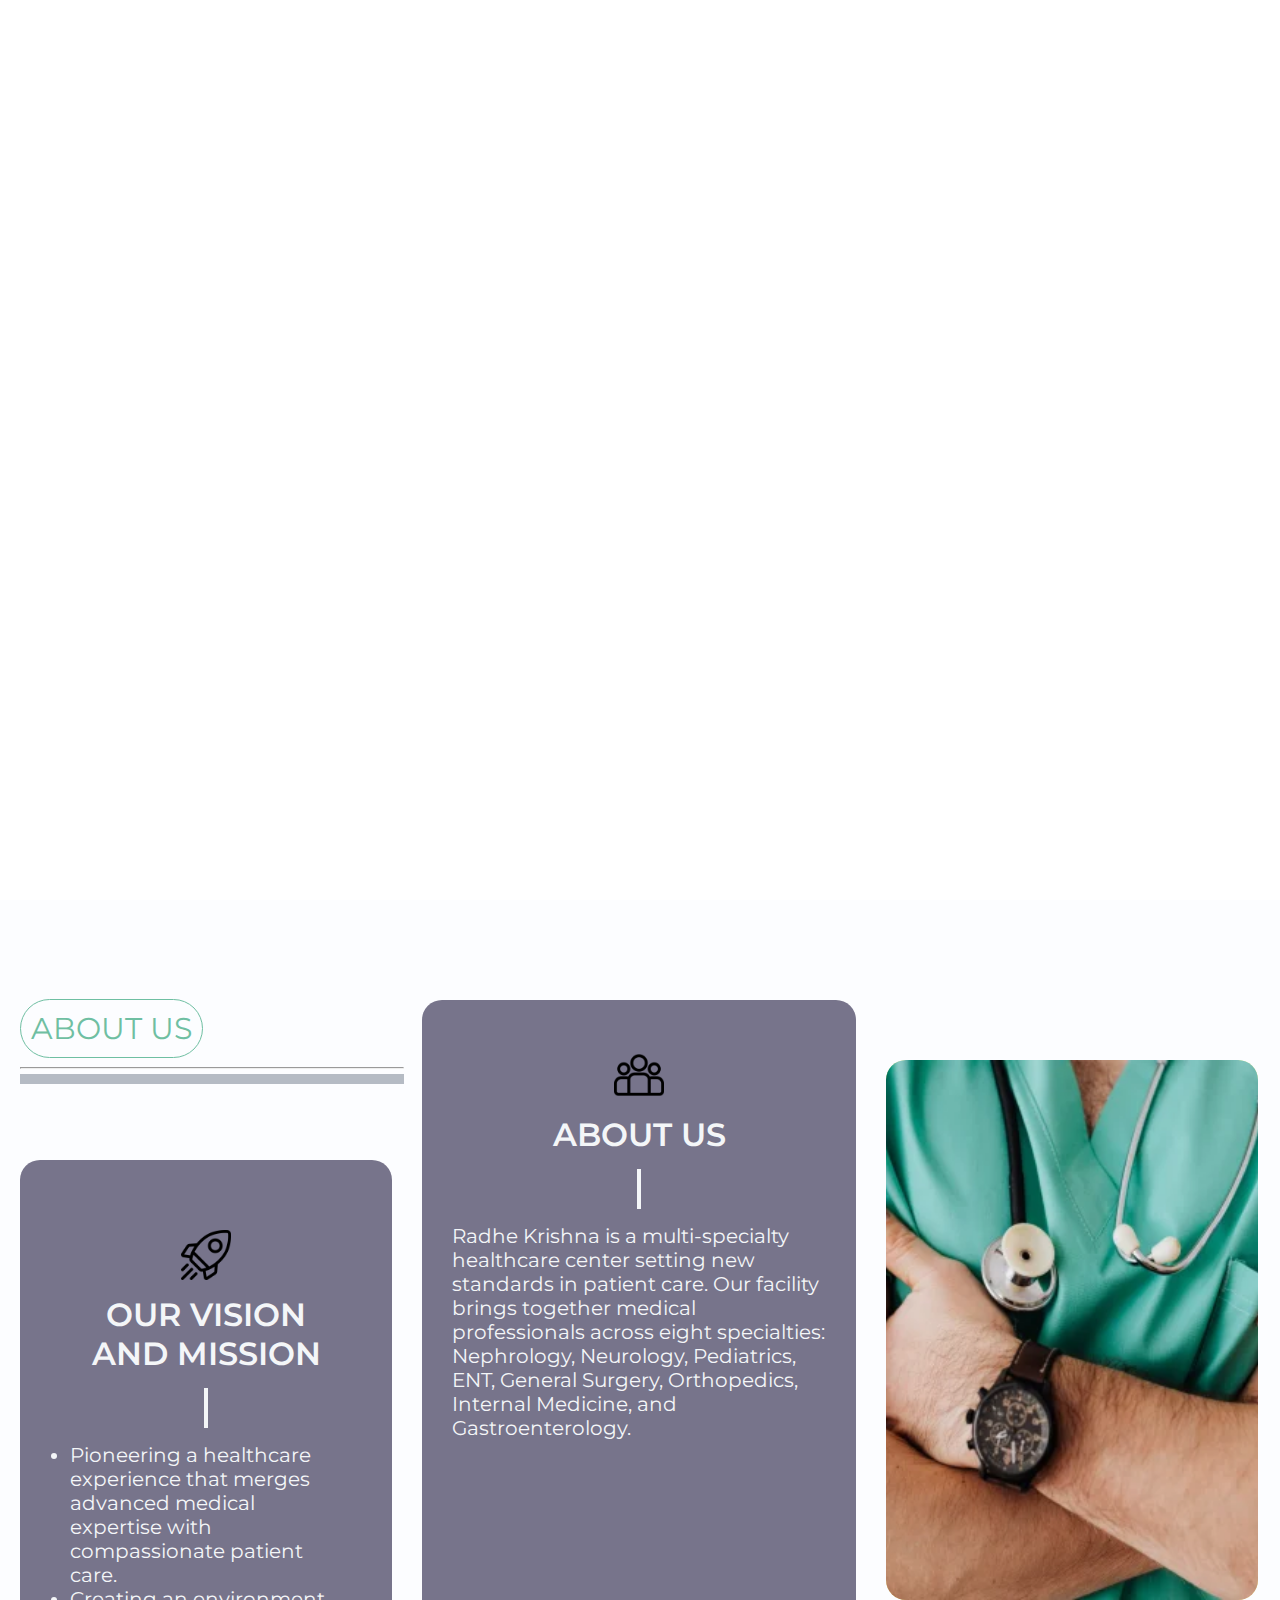
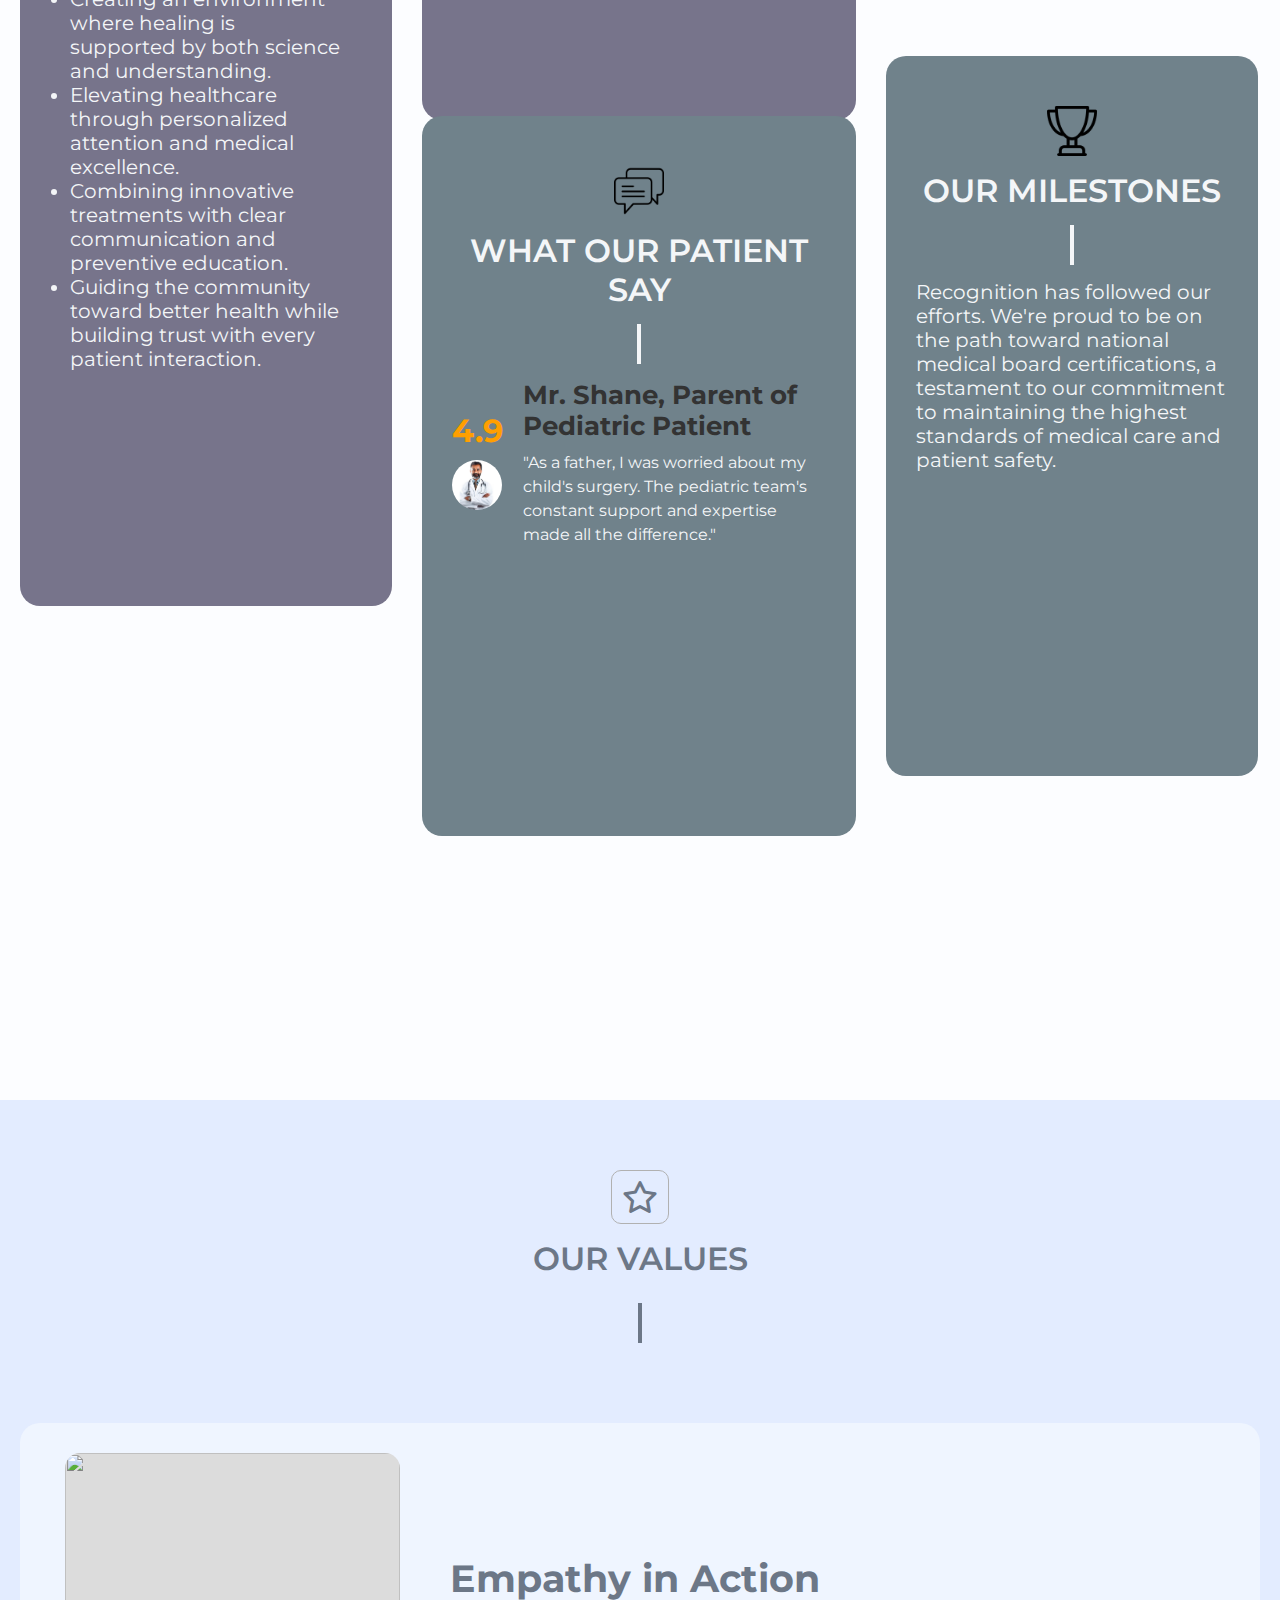
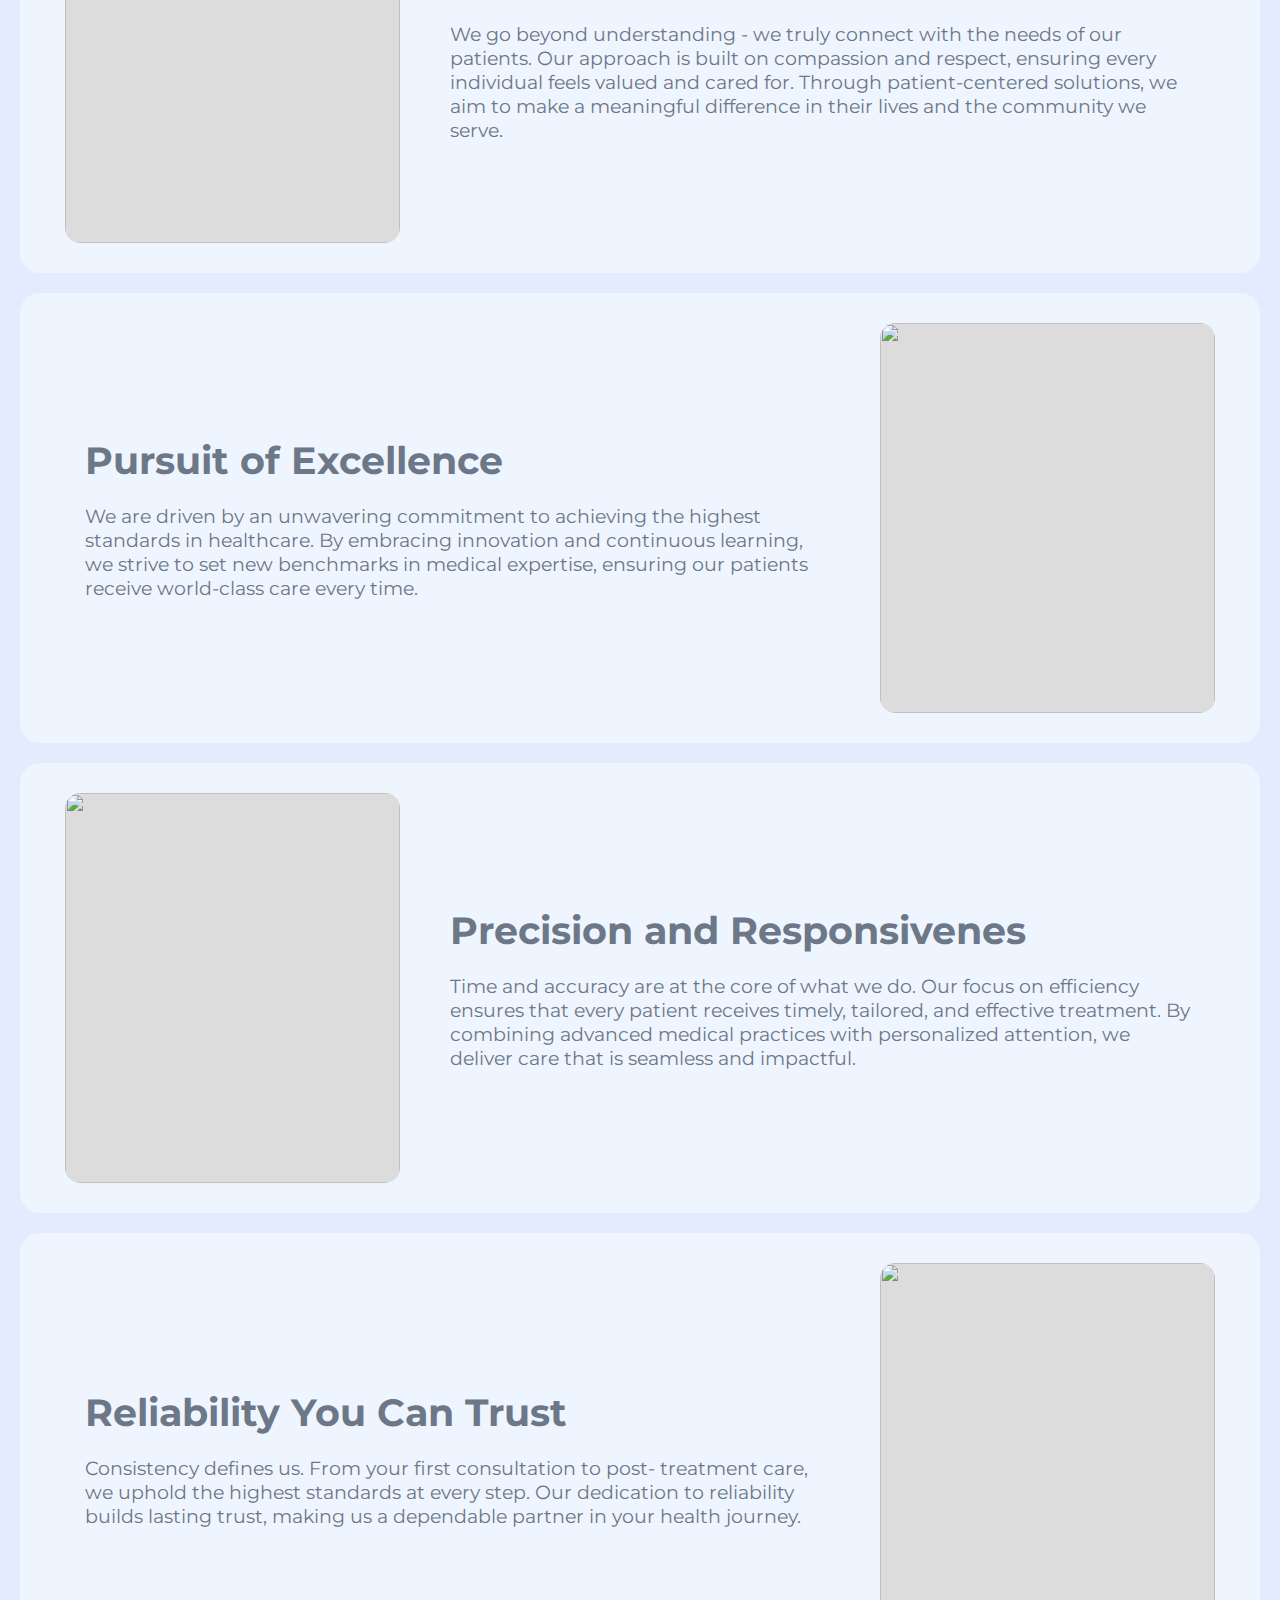
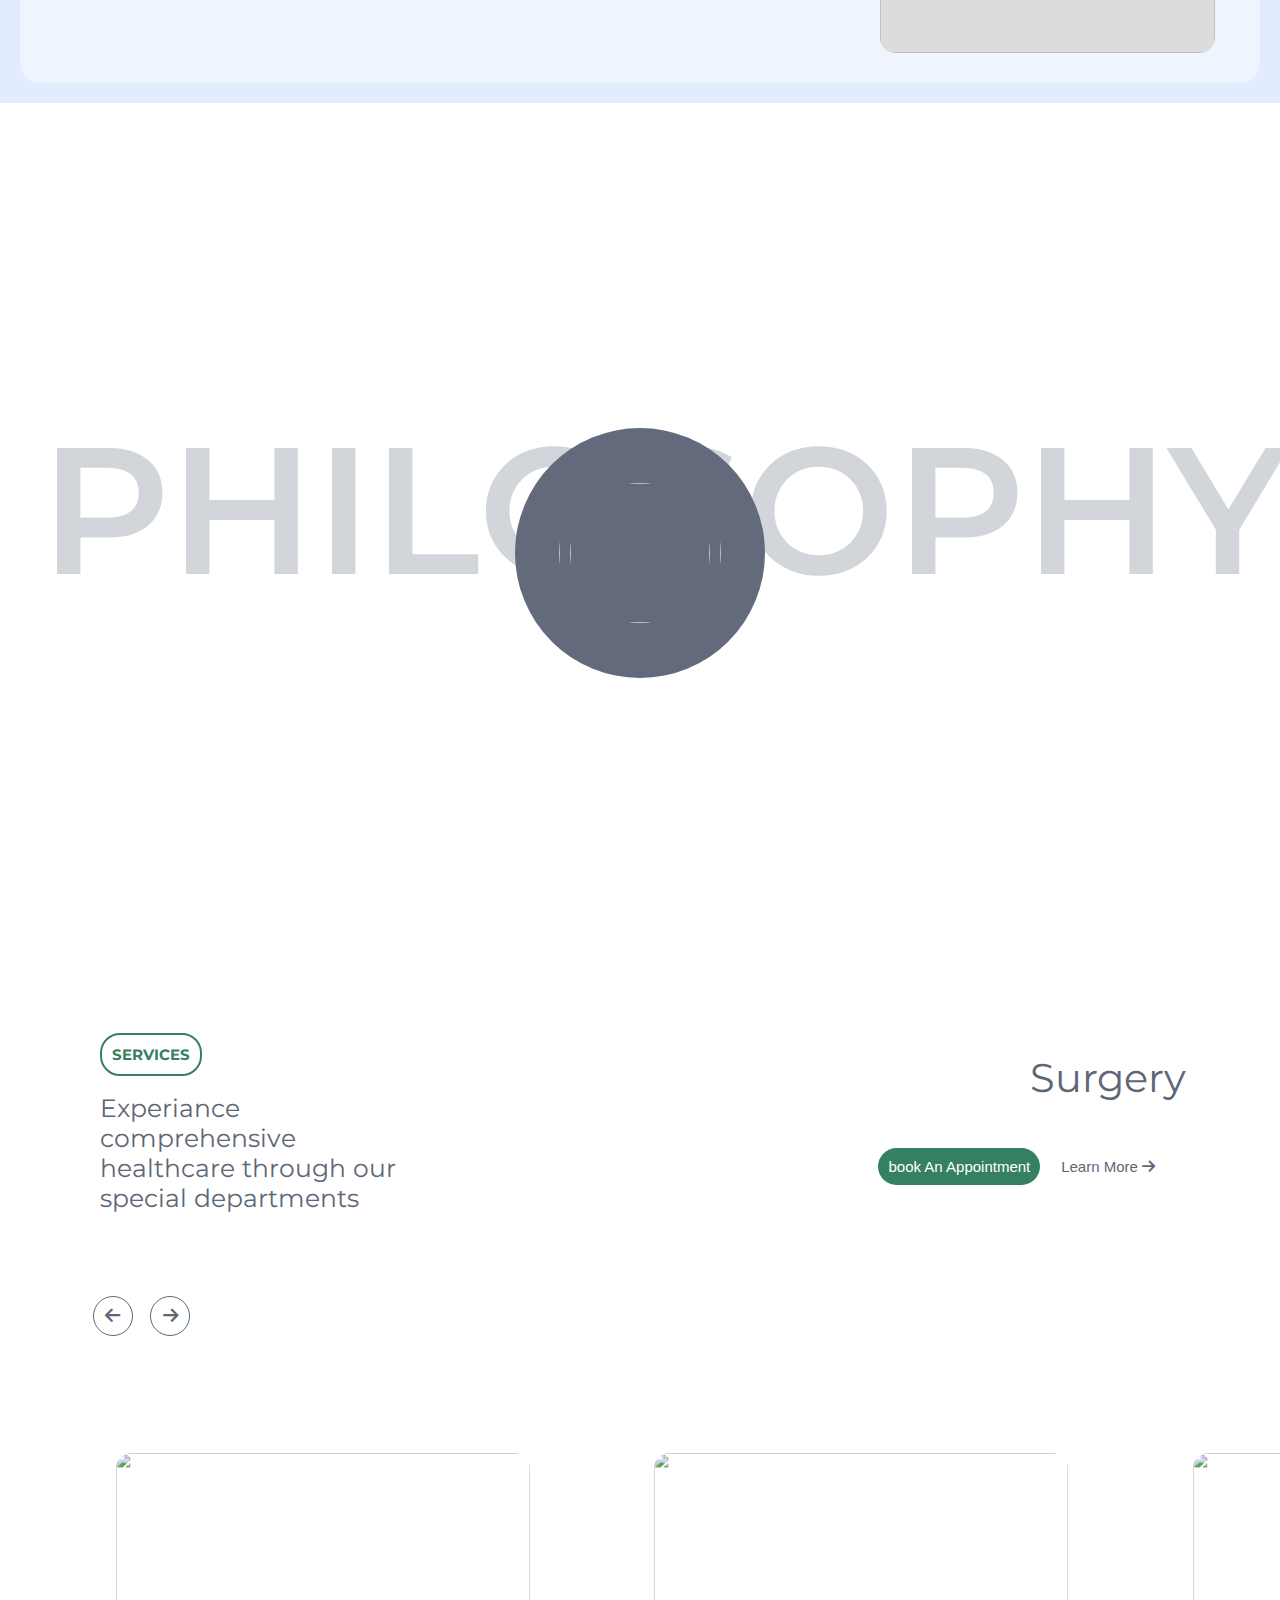
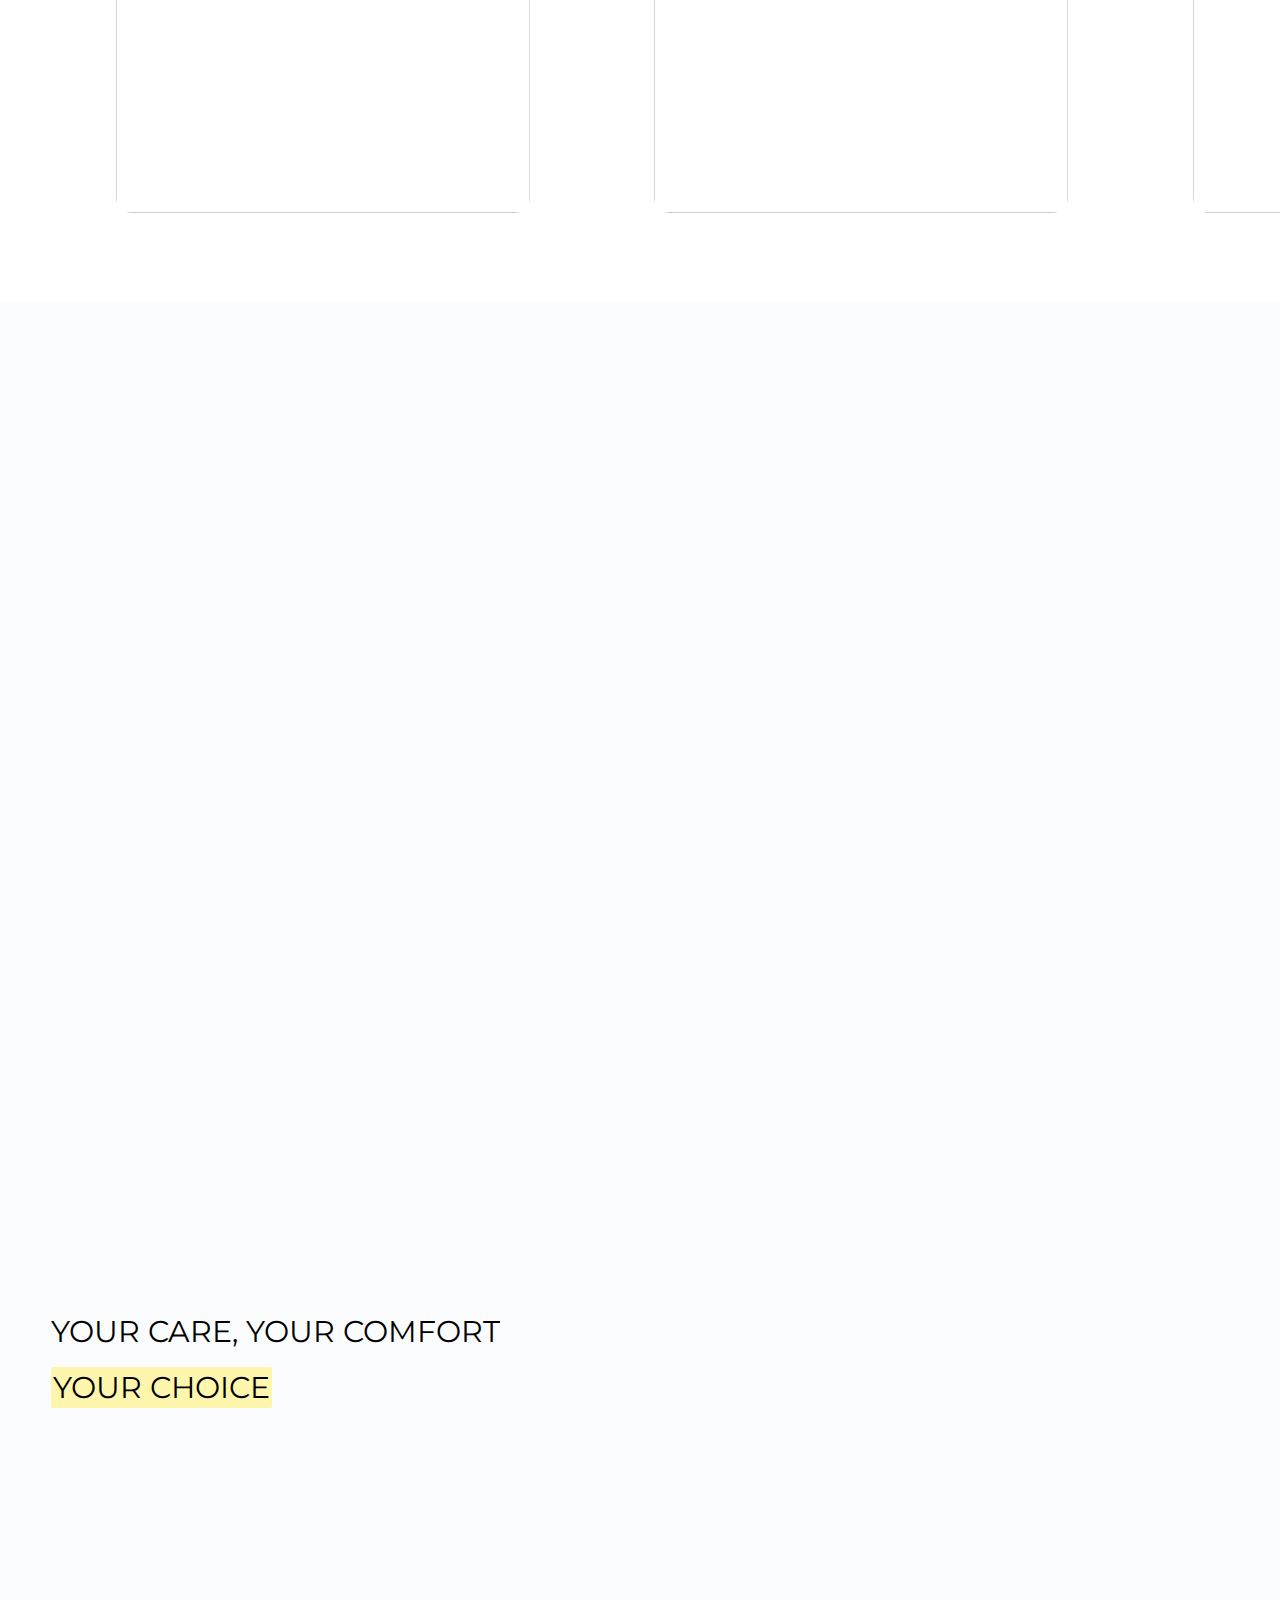
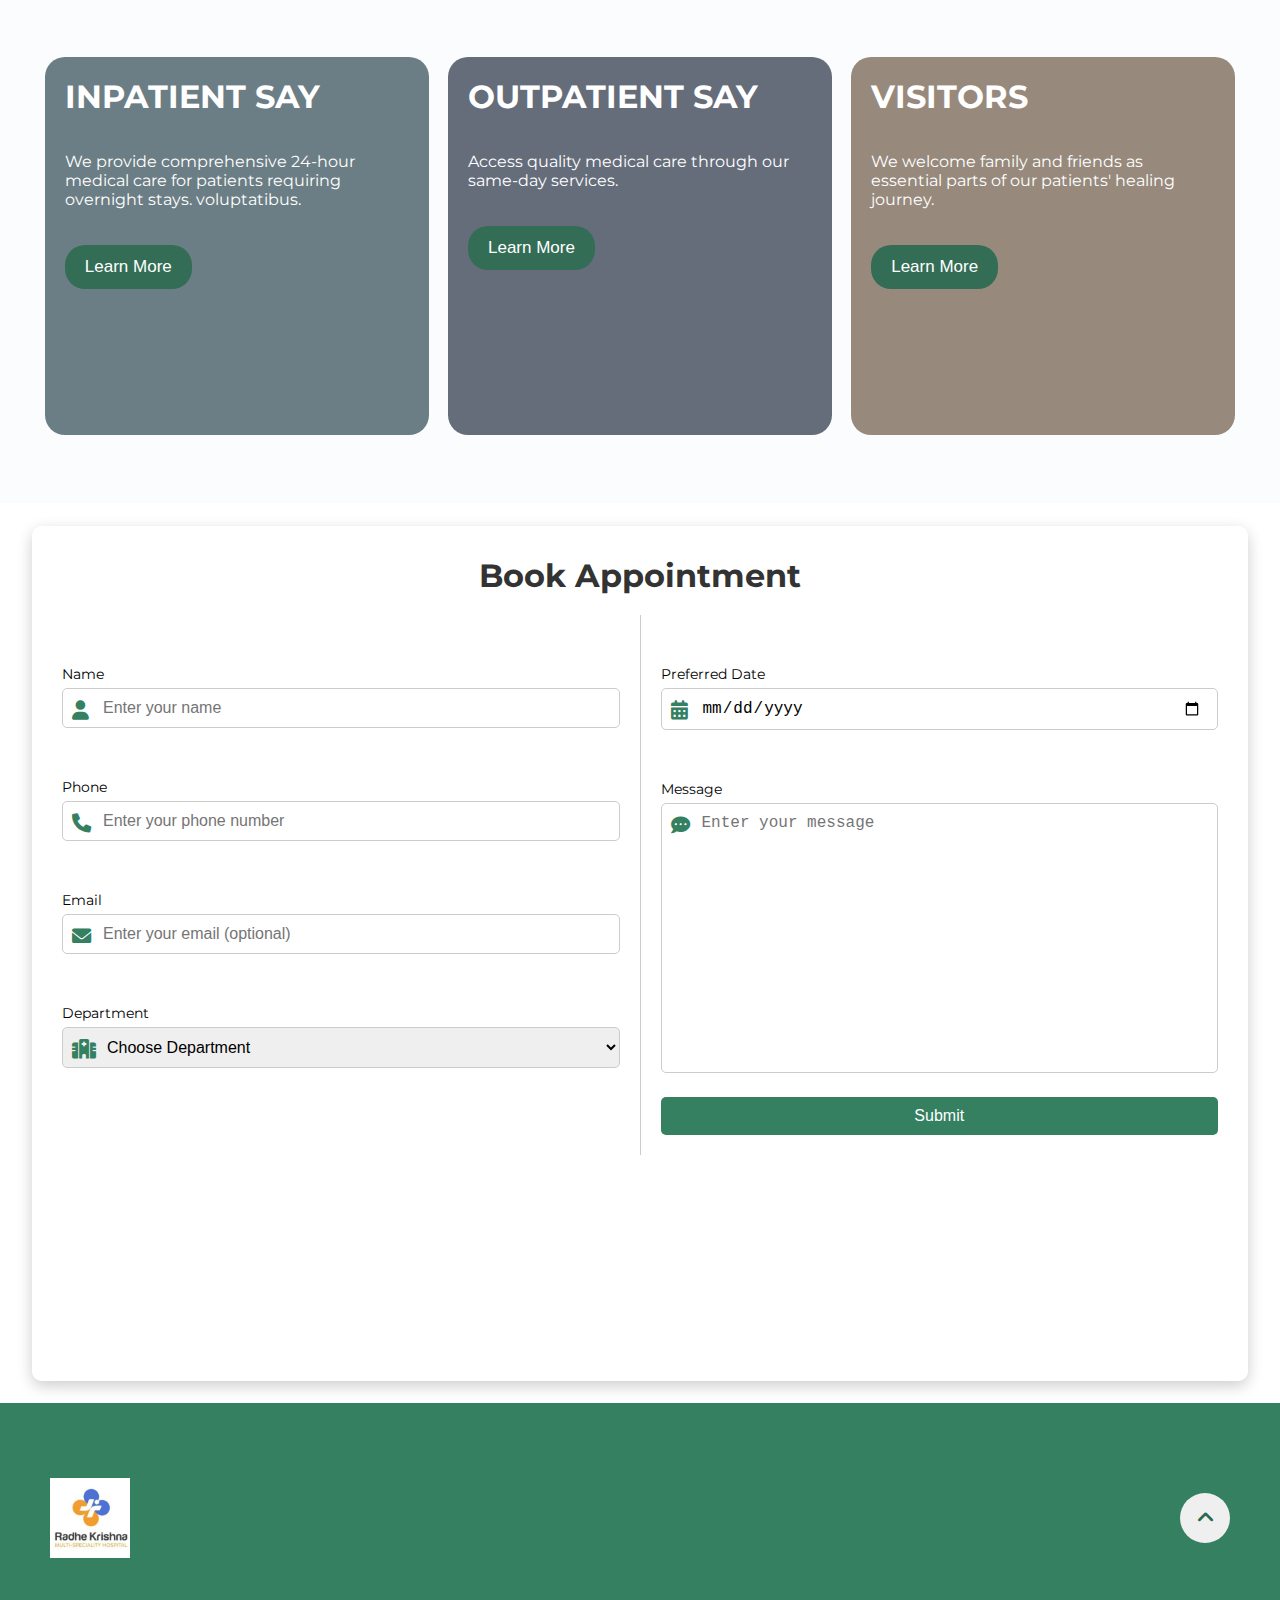
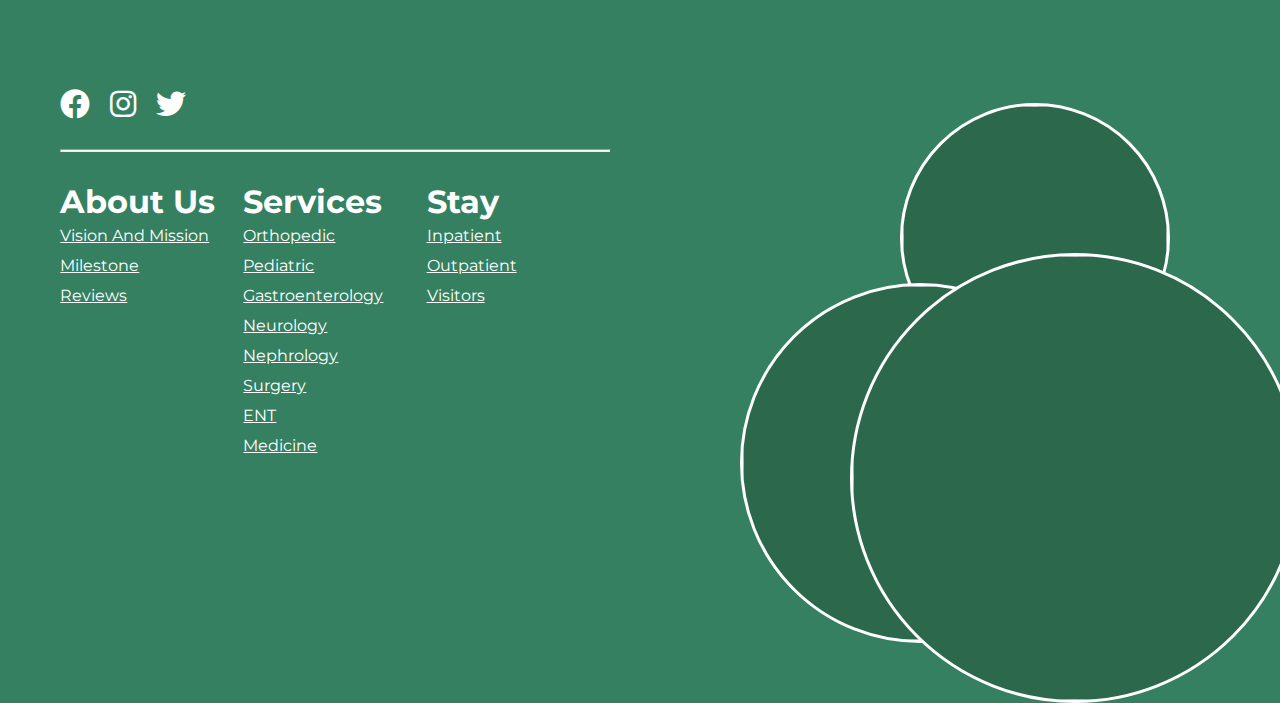
==== index.html @ afca09ff "first commit" ====
<!DOCTYPE html>
<html lang="en">
<head>
  <meta charset="UTF-8">
  <meta name="viewport" content="width=device-width, initial-scale=1.0">
  <title>Radhe-Krishna</title>
  <link rel="icon" type="image/png" href="/images/logo-dark.jpeg">
  <link rel="preconnect" href="https://fonts.googleapis.com">
<link rel="preconnect" href="https://fonts.gstatic.com" crossorigin>
<link href="https://fonts.googleapis.com/css2?family=Montserrat:ital,wght@0,100..900;1,100..900&display=swap" rel="stylesheet">
<link href="https://cdnjs.cloudflare.com/ajax/libs/font-awesome/5.15.4/css/all.min.css" rel="stylesheet">
<link rel="stylesheet" href="rk.css">
<link href="https://cdnjs.cloudflare.com/ajax/libs/font-awesome/6.0.0-beta3/css/all.min.css" rel="stylesheet">
<script type="text/javascript"
        src="https://cdn.jsdelivr.net/npm/@emailjs/browser@4/dist/email.min.js">
</script>
<script type="text/javascript">
   (function(){
      emailjs.init({
        publicKey: "Rd0JBPTGx_SSrSsAM",
      });
   })();
</script>

  <!-- <link rel="stylesheet" href="style.css"> -->
</head>
<body>
  <div class="main">
     <!-- Hero Section -->
  <section class="hero" id="hero">
   

    <div class="content">
      <!-- <img class="hero-image" src="/images/hero-dr.jpg" alt=""> -->
       <video autoplay muted loop class="hero-image" src="/images/4778090_Doctor_Measure_3840x2160.webm"></video>
        <!-- <video  autoplay muted loop class="hero-image" src="https://videocdn.cdnpk.net/videos/3c435c5f-fa85-4658-bd44-6387d5364827/horizontal/previews/clear/small.mp4?token=exp=1737665771~hmac=3745399c17344563aea0ef7067b6ded52c63f7275397bb974ec4055e29564bb3"></video> -->
      <div class="leftcon">
        <h1>healing with heart,<br>
          leading with excellence</h1>
          <p>A multi-spciality healthcare solution with compassionate <br>care and advanced expertise
        
          </p>
       <div class="hero-btns">   <a href="#book-apt"><button class="btn-apt" >book an appointment</button></a>
        <a href="#services-section"> <button class="btn-exp"> explore services</button></a></div>
   <div class="con-down">
   <div class="images">
    <img src="https://img.freepik.com/free-photo/medium-shot-doctor-wearing-lab-coat_23-2148816191.jpg?ga=GA1.1.225339577.1717430258&semt=ais_incoming_vrsd" alt="">
    <img src="https://img.freepik.com/premium-photo/smiling-female-doctor-standing-crossing-hands-one-volor-background_953680-45073.jpg?ga=GA1.1.225339577.1717430258&semt=ais_incoming_vrsd" alt="">
    <img src="https://img.freepik.com/premium-photo/indian-female-doctor_714173-1860.jpg?ga=GA1.1.225339577.1717430258&semt=ais_incoming_vrsd" alt="">
    <img src="https://img.freepik.com/free-photo/young-bearded-male-doctor-wearing-white-coat-with-stethoscope-looking-camera-confused_141793-28210.jpg?ga=GA1.1.225339577.1717430258&semt=ais_incoming_vrsd" alt="">
   </div>
   <p>30+ certified <br> specialist</p>
   </div>
      </div>
      <div class="rightcon"></div>
    </div>
  

  <!-- Navbar -->
  <nav class="navbar">
    <div class="logo">logo</div>
    <div class="hamburger">
      <span></span>
      <span></span>
      <span></span>
    </div>
  </nav>

  <!-- Fullscreen Navigation -->
  <div class="fullscreen-nav">
    <ul>
      <li><a href="#preabout">About Us</a></li>
      <li><a href="#about">Philosophy</a></li>
      <li><a href="#services-section">Services</a></li>
      <li><a href="#stay">Stay</a></li>
      <li><a href="#book-apt">Contact Us</a></li>
    </ul>
    <div class="buttons">
      <a href="#book-apt">
        <button class="book">Book an Appointment</button>

      </a>
      <a href="#services-section">
      <button class="explore">Explore Services</button>

      </a>
    </div>
  </div>

</section>
     <div class="preabout" id="preabout">
      <div class="preabout-intro-hd">
        <div class="abt-hd">
          <p>about us</p>
        </div>
        <hr class="r1">
        <hr class="r2">
      </div>
      <div class="item1">
        <div class="preabout2-hd">
          <img src="/images/rocket.png" alt="">
          <h1>our vision and mission</h1>
          <div class="vertical-line2"></div>
          <ul>
            <li>Pioneering a healthcare experience that merges advanced medical expertise with compassionate patient care.</li>
            <li>Creating an environment where healing is supported by both science and understanding.</li>
            <li>Elevating healthcare through personalized attention and medical excellence.</li>
            <li>Combining innovative treatments with clear communication and preventive education.</li>
            <li>Guiding the community toward better health while building trust with every patient interaction.</li>
          </ul>
        </div>
      </div>
      <div class="item2">
        <div class="preabout2-hd">
          <img src="/images/about us.png" alt="">
          <h1>about us</h1>
          <div class="vertical-line2"></div>
          <p>
            Radhe Krishna is a multi-specialty
healthcare center setting new standards in patient care. Our facility brings together medical professionals across eight specialties: Nephrology, Neurology, Pediatrics, ENT, General Surgery, Orthopedics, Internal Medicine, and Gastroenterology.
          </p>
         
        </div>
      </div>
      <div class="item3">
        <div class="preabout2-hd">
          <img src="/images/comments.png" alt="">
          <h1>what our patient say</h1>
          <div class="vertical-line2"></div>
          <div class="testimonial">
            <div class="testimonial-left">
              <div class="rating">4.9</div>
              <img class="dp" src="/images/dr4.avif" alt="Doctor's Profile Picture" />
            </div>
            <div class="testimonial-right">
              <h3>Mr. Shane, Parent of Pediatric Patient</h3>
              <p class="opinion">
                "As a father, I was worried about my child's surgery. The pediatric team's constant support and expertise made all the difference."
              </p>
            </div>
          </div>
        </div>
      </div>
      <div class="item4">
       <img src="/images/dr-.webp" alt="">
      </div>
      <div class="item5">
        <div class="preabout2-hd">
          <img src="/images/trophy.png" alt="">
          <h1>our milestones</h1>
          <div class="vertical-line2"></div>
          <p>
            Recognition has followed our efforts. We're proud to be on the path toward national medical board certifications, a testament to our commitment to maintaining the highest standards of medical care and patient safety.
          </p>
        
        </div>
      </div>
    </div>
     <div class="preabout2">
      <div class="preabout2-hd ">
        <i class="fa-regular fa-star"></i>
        <h1 class="hdd">our values</h1>
        <div class="vertical-line"></div>
      </div>
      <div class="items1">
        <div class="items1-left"><img src="https://img.freepik.com/premium-photo/nurse-white-robe-with-stethoscope-her-neck-is-making-report-table_567313-3985.jpg?ga=GA1.1.225339577.1717430258&semt=ais_incoming" alt=""></div>
        <div class="items1-rightt">
          <h1>Empathy in Action</h1>
          <p>We go beyond understanding - we truly connect with the needs of our patients. Our approach is built on compassion and respect, ensuring every individual feels valued and cared for. Through patient-centered solutions, we aim to make a meaningful difference in their lives and the community we serve.</p>
        </div>
      </div>
      <div class="items2">
        <div class="items2-left"><img src="https://img.freepik.com/premium-photo/front-view-young-intellectual-healthcare-doctor-labcoat-with-blond-hair-standing_567313-4671.jpg?ga=GA1.1.225339577.1717430258&semt=ais_incoming" alt=""></div>
        <div class="items2-rightt">
          <h1>Pursuit of Excellence</h1>
          <p>We are driven by an unwavering commitment to achieving the highest standards in healthcare. By embracing innovation and continuous learning, we strive to set new benchmarks in medical expertise, ensuring our patients receive world-class care every time.</p>
        </div>
      </div>
      <div class="items3">
        <div class="items3-left"><img src="https://img.freepik.com/premium-photo/portrait-smiling-male-doctor-holding-clipboard_255757-1512.jpg?ga=GA1.1.225339577.1717430258&semt=ais_incoming" alt=""></div>
        <div class="items3-rightt"> <h1>
          Precision and Responsivenes</h1>
          <p>Time and accuracy are at the core of what we do. Our focus on efficiency ensures that every patient receives timely, tailored, and effective treatment. By combining advanced medical practices with personalized attention, we deliver care that is seamless and impactful.</p></div>
      </div>
      <div class="items4">
        <div class="items4-left"><img src="https://img.freepik.com/premium-photo/handsome-doctor-portrait-background_488220-12659.jpg?ga=GA1.1.225339577.1717430258&semt=ais_incoming" alt=""></div>
        <div class="items4-rightt"> <h1>Reliability You Can Trust</h1>
          <p>Consistency defines us. From your first consultation to post- treatment care, we uphold the highest standards at every step. Our dedication to reliability builds lasting trust, making us a dependable partner in your health journey.</p></div>
      </div>
    </div> 
  <div class="about" id="about">

  <div class="circle-abt">
    <div class="images-abt">
      <img src="https://img.freepik.com/premium-photo/portrait-smiling-young-man-against-white-background_1048944-23214614.jpg?ga=GA1.1.225339577.1717430258" alt="">
      <img src="https://img.freepik.com/premium-photo/male-student-doctor-does-pcr-test-patient-takes-it-analysis_283470-2528.jpg?ga=GA1.1.225339577.1717430258" alt="">
       
      <img src="https://img.freepik.com/premium-photo/female-medical-worker-doctor-woman-glasses-looking-camera-shows-thumbs-up-hospital-clinic_717737-449.jpg?ga=GA1.1.225339577.1717430258" alt="">
      <img src="https://img.freepik.com/premium-photo/nurse-taking-nasal-swab-from-senior-patient-test-possible-coronavirus-infection_274689-32295.jpg?ga=GA1.1.225339577.1717430258" alt="">
    

   
    </div>
   
   
  </div>

  <h1 class="about-hd">
    philosophy
  </h1>
  
  <div class="container">
    <div class="wrapper">
      <div class="item 1 active"><img src="https://img.freepik.com/free-photo/female-doctor-hospital_23-2148827756.jpg?ga=GA1.1.225339577.1717430258&semt=ais_hybrid" alt=""></div>
      <div class="item 2"><img src="https://img.freepik.com/free-photo/medium-shot-doctor-wearing-lab-coat_23-2148816191.jpg?ga=GA1.1.225339577.1717430258&semt=ais_incoming_vrsd" alt=""></div>
      <div class="item 3"><img src="https://img.freepik.com/premium-photo/smiling-female-doctor-standing-crossing-hands-one-volor-background_953680-45073.jpg?ga=GA1.1.225339577.1717430258&semt=ais_incoming_vrsd" alt=""></div>
      <div class="item 4" id="item4"><img src="https://img.freepik.com/premium-photo/smiling-female-doctor-holding-medical-records-one-color-background-copy-space_953680-43415.jpg?ga=GA1.1.225339577.1717430258&semt=ais_incoming_vrsd" alt=""></div>
     
      <svg viewBox="0 0 300 300">
        <circle id="holder" class="st0" cx="151" cy="151" r="150"/>
      </svg>
    </div>
   
  </div>
  <div class="abt-btns">
    <button id="prev"><i class="fas fa-chevron-up"></i></button>
    <button id="next"><i class="fas fa-chevron-down"></i></button>
  </div>

  <div class="right-content">

    <div class="button-container">
      <button class="btn1">
        ABOUT US
      </button>
    </div>
  
  
    <h1>same day results</h1>
    <p>Get your test results on the same day, ensuring faster diagnosis and treatment. Experience prompt and reliable services that prioritize your health and peace of mind.</p>
    <a href="#book-apt">
    <button class="btn2">Book an appointment</button>
    </a>
  </div>
 <a href="#services-section"> <button class="scroll-down scroll-down2">
  <span>&#8595;</span>
  </button></a>
</div>   

   <div class="services-section" id="services-section"> 
    <p class="ser_text">Experiance comprehensive healthcare through our special departments</p>
    <p class="active_service">Surgery</p>

    <div class="btns">
      <a href="#book-apt"><button class="book-apt">book an appointment</button></a>
      <button class="learn" id="learnMore">learn more <i class="fas fa-arrow-right"></i></button>
    </div>
    <h1>Services</h1>
    <div class="carousel">
      <button class="carousel-btn prev-btn"><i class="fas fa-arrow-left"></i></button>

      <button class="carousel-btn next-btn"> <i class="fas fa-arrow-right"></i></button>
      
      <div class="carousel-track-container">
        <div class="carousel-track">
          <div class="carousel-item" id="caro-item1" data-service="surgery"><img src="https://img.freepik.com/free-photo/surgeons-passing-scissors-each-other_329181-19635.jpg?ga=GA1.1.225339577.1717430258&semt=ais_incoming" alt=""></div>
          <div class="carousel-item carousel-item-2" data-service="orthopedic"><img src="https://img.freepik.com/premium-photo/physiotherapist-holding-skeleton-feet-model_107420-53154.jpg?ga=GA1.1.225339577.1717430258&semt=ais_incoming" alt=""></div>
          <div class="carousel-item carousel-item-2" data-service="ENT"><img src="https://img.freepik.com/free-photo/doctor-using-inspection-spatula-examine-patient-throat-ent-doctor-doing-throat-exam-woman-patient-opened-her-mouth-throat-checkup_657921-246.jpg?ga=GA1.1.225339577.1717430258&semt=ais_incoming" alt=""></div>
          <div class="carousel-item carousel-item-2" data-service="Pediatric"><img src="https://img.freepik.com/free-photo/african-american-pediatrician-doctor-analyzing-sickness-expertise-using-tablet_482257-26937.jpg?ga=GA1.1.225339577.1717430258&semt=ais_incoming" alt=""></div>
          <div class="carousel-item carousel-item-2" data-service="Medicine"><img src="https://img.freepik.com/free-photo/flat-lay-arrangement-with-pills_23-2148504582.jpg?ga=GA1.1.225339577.1717430258&semt=ais_incoming" alt=""></div>
          
         
        </div>
      </div>
    </div>
  </div> 
  <div class="post_services hidden">
    <button id="back"><i class="fas fa-arrow-left"></i></button>
   <a href="#book-apt"> <button id="bkapt">book an appointment</button></a>
    <p class="active_service2">Surgery</p>
    <div class="ser ser1">
      <h1>conditions treated</h1>
      <ul>
        <!-- <li></li> -->
      </ul>
    </div>
    <div class="ser ser2">
      <h1>
        diagonostic procedure
      </h1>
      <ul>
        <!-- <li></li> -->
      </ul>
    </div>
    <div class="ser ser3">
      <h1>treatment options</h1>
      <ul>
        <!-- <li></li> -->
      </ul>
    </div>
  </div>
   <div class="stay" id="stay">
    <p class="hd_stay">stay</p>
    <h1 class="bg_stay">stay</h1>
    <p class="p_stay">we aim to make your stay as <span>comfortable</span> and restorative as possible.Our <span>dedicated</span> team is committed to not only providing <span>expert</span> medical care but also ensuring that you feel <span>genuienly</span> cared for and supported during your time with us.your well being is our priority</p>
  </div> 
  <div class="your">
    <div class="your_top">
      <p class="yh1 yh11" id="mytext">your care, your comfort</p>
      <p class="yh1 yh12" id="mytext">your choice</p>
    </div>
    <div class="your_down">
      <div class="your_item yitem1">
        <h1>inpatient say</h1>
        <p>We provide comprehensive 24-hour medical care for patients requiring overnight stays. voluptatibus.</p>
        <button onclick="redirectToPage('impatient')">learn more</button>
      </div>
      <div class="your_item yitem2">
        <h1>outpatient say</h1>
        <p>Access quality medical care through our same-day services.</p>
        <button onclick="redirectToPage('outpatient')">learn more</button>
      </div>
      <div class="your_item yitem3">
        <h1>visitors</h1>
        <p>We welcome family and friends as essential parts of our patients' healing journey.</p>
        <button onclick="redirectToPage('visitors')">learn more</button>
      </div>
    </div>
  </div> 
  
  <div class="bookapt" id="book-apt">
    <section class="bookappointment">
      <h1>Book Appointment</h1>
      <form id="appointmentForm">
        <div class="form-container">
          <!-- Left Column -->
          <div class="form-left">
            <div class="form-group">
              <label for="name">Name</label>
              <i class="fas fa-user"></i>
              <input type="text" id="name" placeholder="Enter your name" required>
            </div>
            <div class="form-group">
              <label for="phone">Phone</label>
              <i class="fas fa-phone"></i>
              <input type="text" id="phone" placeholder="Enter your phone number" required>
            </div>
            <div class="form-group">
              <label for="email">Email</label>
              <i class="fas fa-envelope"></i>
              <input type="email" id="email" placeholder="Enter your email (optional)">
            </div>
            <div class="form-group">
              <label for="department">Department</label>
              <i class="fas fa-hospital"></i>
              <select id="department" required>
                <option value="" disabled selected>Choose Department</option>
                <option value="cardiology">Surgery</option>
                <option value="orthopedics">Orthopedics</option>
                <option value="neurology">ENT</option>
                <option value="pediatrics">Pediatrics</option>
                <option value="pediatrics">Medicine</option>
              </select>
            </div>
          </div>
  
          <!-- Vertical Divider -->
          <div class="form-divider"></div>
  
          <!-- Right Column -->
          <div class="form-right">
            <div class="form-group">
              <label for="date">Preferred Date</label>
              <i class="fas fa-calendar-alt"></i>
              <input type="date" id="date" required>
            </div>
            <div class="form-group">
              <label for="message">Message</label>
              <i class="fas fa-comment-dots"></i>
              <textarea id="message" placeholder="Enter your message"></textarea>
            </div>
            <div class="form-group">
              <button type="submit">Submit</button>
            </div>
          </div>
        </div>
      </form>
    </section>
  </div>
  
  <section class="footer">
    <div class="footer_top">
      <a href="#hero">
        <div class="logo">
          <img src="/images/logo-light.jpeg" alt="">
        </div>
      </a>
      <a href="#hero">
        <button><i class="fa-solid fa-angle-up"></i></button>
      </a>
    </div>
    <div class="footer_bottom">
      <div class="ftr_left">
        <div class="icons">
          <a href="https://www.facebook.com/share/19xJFmXJem/">
            <i class="fab fa-facebook"></i> <!-- Facebook -->
          </a>
          <a href="https://www.instagram.com/radhekrishnamultihospital?igsh=MW1pZ25ld2dvc3JqZA==">
            <i class="fab fa-instagram"></i> <!-- Instagram -->
          </a>
          <i class="fab fa-twitter"></i>
        </div>
        <hr>
        <div class="ftr_left_bottom">
          <div class="abt_left">
            <h1>About us</h1>
            <ul>
              <li><a href="#preabout">Vision and mission</a></li>
              <li><a href="#about">Milestone</a></li>
              <li><a href="#preabout">Reviews</a></li>
            </ul>
          </div>
          <div class="services_mid">
            <h1>Services</h1>
            <ul>
              <li><a href="#services-section">Orthopedic</a></li>
              <li><a href="#services-section">Pediatric</a></li>
              <li><a href="#services-section">Gastroenterology</a></li>
              <li><a href="#services-section">Neurology</a></li>
              <li><a href="#services-section">Nephrology</a></li>
              <li><a href="#services-section">Surgery</a></li>
              <li><a href="#services-section">ENT</a></li>
              <li><a href="#services-section">Medicine</a></li>
            </ul>
          </div>
          <div class="stay_left">
            <h1>Stay</h1>
            <ul>
              <li><a href="#stay">Inpatient</a></li>
              <li><a href="#stay">Outpatient</a></li>
              <li><a href="#stay">Visitors</a></li>
            </ul>
          </div>
        </div>
      </div>
      <div class="ftr_right_bottom">
        <div class="ftr_img1">
          <img src="https://img.freepik.com/premium-photo/smiling-female-doctor-standing-crossing-hands-one-volor-background_953680-45595.jpg?w=826" alt="">
        </div>
        <div class="ftr_img2">
          <img src="https://img.freepik.com/premium-photo/smiling-female-doctor-standing-crossing-hands-one-volor-background_953680-45570.jpg?ga=GA1.1.225339577.1717430258&semt=ais_incoming" alt="">
        </div>
        <div class="ftr_img3">
          <img src="https://img.freepik.com/free-photo/smiling-young-male-doctor-wearing-stethoscope-medical-gown-isolated-white-wall_141793-35979.jpg?ga=GA1.1.225339577.1717430258&semt=ais_incoming" alt="">
        </div>
      </div>
    </div>
  </section>

</div>


<script src="https://cdnjs.cloudflare.com/ajax/libs/gsap/3.12.2/MotionPathPlugin.min.js"></script>
<script src="https://unpkg.com/split-type"></script>

  <script src="https://cdnjs.cloudflare.com/ajax/libs/gsap/3.12.2/gsap.min.js"></script>
  <script src="https://cdnjs.cloudflare.com/ajax/libs/gsap/3.12.5/ScrollTrigger.min.js" integrity="sha512-onMTRKJBKz8M1TnqqDuGBlowlH0ohFzMXYRNebz+yOcc5TQr/zAKsthzhuv0hiyUKEiQEQXEynnXCvNTOk50dg==" crossorigin="anonymous" referrerpolicy="no-referrer"></script>
  <script src="https://cdnjs.cloudflare.com/ajax/libs/gsap/3.12.2/SplitText.min.js"></script>
  <script src="script.js"></script>
  <script>
    
  </script>
</body>
</html>
---- rk.css ----
:root {
  /* Font Families */
  --font-primary: "Montserrat", serif;
  --font-secondary: 'Lora', serif;
  --font-mono: 'Courier New', monospace;}


*{
  margin: 0;
  padding: 0;
  box-sizing: border-box;
}
html,body{
  width: 100%;
  height: 100%;
  scroll-behavior: smooth;
}


.book-apt{

 padding: 10px 20px;
  margin: 0 10px;
  border: none;
  left:-120%;
  font-size:20px;
  cursor: pointer;
}


.your_down button{
  padding-left: 20px !important;
    padding-right: 20px !important;
    padding-bottom: 12px !important;
    padding-top: 12px !important;
    font-size: 17px !important;
}


.main button{
  cursor: pointer;
}

body::-webkit-scrollbar {
  width: 8px;
}

body::-webkit-scrollbar-thumb {
  background:#2a2a38;
  border-radius: 4px;
}


.main{
  width: 100%;
  height: 100%;
  

}
 /* Hero Section */
 .hero {
  position: relative;
  height: 100vh;
  width: 100%;
  /* background-color: rgb(235, 85, 85); */
  display: flex;
  align-items: center;
  justify-content: center;
  text-align: center;
  font-family: var(--font-primary);
}


.hero h1 {
  color: white;
  font-size: 3rem;
}

.hero p {
  color: white;
  font-size: 1.2rem;
  margin-top: 10px;
}

/* Navbar */
.navbar {
  position:absolute;
  top: 0;
  left: 0;
  width: 100%;
  height: 80px;
  display: flex;
  align-items: center;
  justify-content: space-between;
  padding: 0 20px;
  z-index: 100;
  background:transparent;
}
.navbar .logo img{
  width:8vw;
  height: 5vw;
}

.navbar .logo {
  font-size: 1.5rem;
  font-weight: bold;
  color:white;
}

.navbar .hamburger {
  display: flex;
  flex-direction: column;
  justify-content: space-around;
  width: 30px;
  height: 20px;
  cursor: pointer;
}


.hamburger span {
  display: block;
  height: 3px;
  border-radius: 20px;
  background:white;
  transition: 0.3s;
}


.hamburger.active span {
  background-color:#56595f; /* Color after click */
}


.hamburger span:first-child {
  width: 23px;
}

.hamburger span:last-child {
  width: 23px;
}

/* Fullscreen Nav */
.fullscreen-nav {
  position:absolute;
  top: 0;
  left: 0;
  width: 100%;
  height: 100vh;
  background:white;
  display: flex;
  flex-direction: column;
  align-items: center;
  justify-content: center;
  opacity: 0;
  visibility: hidden;
  z-index: 10;
  transition: 0.5s;
  text-transform: capitalize;
}

.fullscreen-nav.active {
  opacity: 1;
  visibility: visible;
}

.fullscreen-nav ul {
  list-style: none;
  text-align: center;
}

.fullscreen-nav ul li {
  margin: 20px 0;
  width:95vw;
  height:50px;
  line-height:50px;
  border-radius: 10px;
  /* background-color:#f3f3f3; */

}

.fullscreen-nav ul li a {
  text-decoration: none;
  color:#545860;
  font-size: 1.5rem;
  transition: 0.3s;
}

.fullscreen-nav ul li:hover {
  background-color:#f3f3f3;

}

.fullscreen-nav .buttons {
  display: flex;
  margin-top: 20px;
}

.fullscreen-nav .buttons button {
  padding: 10px 20px;
  margin: 0 10px;
  border: none;
  font-size:20px;
  cursor: pointer;
}

.fullscreen-nav .buttons .book {
  background-color:#2b7055;
  color:white;
  border-radius:30px;
}

.fullscreen-nav .buttons .explore {
  background-color: transparent;
  border: 1px solid #56595f;
  color:#56595f;
  border-radius:30px;

}

/* Hamburger Transform */
.hamburger.active span:first-child {
  transform: rotate(45deg) translate(5px, 5px);
}

.hamburger.active span:nth-child(2) {
  opacity: 0;
}

.hamburger.active span:last-child {
  transform: rotate(-45deg) translate(5px, -5px);
}




.content {
  /* background-color: green; */
  width: 100%;
  height: 100vh;
  display: flex;
  justify-content: center;
  align-items: center;
  position: relative;
}
.content > video{
  z-index:2;
  width:100%;
  /* scale:1.1; */
  object-fit: cover;
  /* margin-left:15vw; */
  height:100%;
  position: absolute;
  /* margin-top: 65px; */
  /* border-radius: 20px; */
  filter: brightness(80%); 
  /* transform: scaleX(-1); */
}
.content > img{
  z-index:2;
  width:100%;
  /* scale:1.1; */
  object-fit: cover;
  /* margin-left:15vw; */
  height:100%;
  position: absolute;
  /* margin-top: 65px; */
  border-radius:0;
  filter: brightness(80%); 
  /* transform: scaleX(-1); */
}
.leftcon{
  /* background-color: rgb(204, 255, 20); */
  width: 50%;
  height: 60vh;
  left:100px;
  top: 150px;
  position: absolute;
  z-index:10;
  /* padding: 10px 50px; */
}

.leftcon h1{
font-size: 35px;
margin-top: 30px;
color: white;
text-align: left;
text-transform: capitalize;
margin-left: 50px;


}

.leftcon p{
font-size: 16px;
margin-top: 30px;
font-weight: 500;
color: white;
text-align: left;
margin-left: 50px;

}
.hero-btns{
/* background-color: #00ff7f; */
width: 30vw;
display:flex;
margin-left:50px;

}
.btn-apt{
padding: 10px;
background-color:#2f6f53;
font-size: 20px;
outline: none;
color: white;
margin-top: 30px;
text-transform: capitalize;
cursor: pointer;
border-radius: 30px;
border: none;

}
.btn-exp{
padding: 10px;
background-color:transparent;
font-size: 20px;
outline: none;
border: none;
border-radius: 30px;
color: white;
border: 2px solid white;
margin-top: 30px;
margin-left: 20px;
text-transform: capitalize;
cursor: pointer;




}


.con-down{
/* width:40vw; */
/* background-color: green; */
margin-top: 30px;
display: flex;
width: 30vw;
/* justify-content: center; */
align-items: center;

}
.con-down p{
margin-bottom: 20px;
margin-left: 20px;
text-transform: capitalize;
text-align: left;
/* background-color: red; */
}
.images{
/* background-color: blue; */
display: flex;
margin-left: 60px;
}
.images img{
/* background-color: blue; */
width: 60px;
border-radius: 50%;
object-fit: cover;
margin-left: -15px;
height: 60px;
margin-top: -10PX;
position: relative;
border: 2px solid white;
}
.rightcon{
  /* background-color: rgb(0, 66, 128); */
  width: 50%;
  height: 100vh;
}






 /* ===============================================================================================================================
 =============================================================================================================================== =============================================================================================================================== */  

 /* hero section */

  /* ===============================================================================================================================
 =============================================================================================================================== =============================================================================================================================== */ 


.scroll-down {
  position: absolute;
  z-index: 1000;
  bottom: 20px;
  left: 50%;
  transform: translateX(-50%);
  background-color:transparent;
  border:1px solid white;
  border-radius:20px;
  width: 30px;
  height: 50px;
  display: flex;
  justify-content: center;
  align-items: center;
  box-shadow: 0 4px 6px rgba(0, 0, 0, 0.1);
  cursor: pointer;
  transition: all 0.3s ease;
}



.scroll-down span {
  font-size: 20px;
  z-index: 1000;
  color:white;
  font-weight:bolder;
animation: bounceArrow 1s infinite alternate; /* Arrow bounce animation */
}

@keyframes bounceArrow {
  0% {
    transform: translateY(0);
  }
  100% {
    transform: translateY(-10px); /* Move the arrow up */
  }
}

/* ===============================================================================================================================
 =============================================================================================================================== =============================================================================================================================== */  

 /* preabout */

  /* ===============================================================================================================================
 =============================================================================================================================== =============================================================================================================================== */ 
.preabout-intro-hd{
  width: 30%;
  height: 30%;
  position: absolute;
  margin-top: 10px;
}
.abt-hd p{
font-size: 30px;
text-transform: uppercase;
font-family: var(--font-primary);
border: 1px solid #6fbfa2;
display: inline;
color: #6fbfa2;
padding: 10px;
border-radius: 30px;
}
.r1{
  background-color:#b5bbc4;
  height:1px;
  margin-top: 20px;

}
.r2{
  margin-top: 5px;
height:10px;
background-color:#b5bbc4;
border: none;
}

 .preabout {
  width: 100%;
  height:200vh;
  background-color:#fcfdff;
  display: grid;
  grid-template-columns: 30% 35% 30%; /* 3 columns of equal width */
  gap: 30px;
  padding:100px 20px;
  overflow: hidden;
}

.vertical-line2 {
  width: 4px; /* Line thickness */
  height: 40px; /* Line height */
  background-color:#f4f6f8; /* Color of the vertical line */

}
.item1 {
  grid-column: 1 / span 1; /* Spans across two columns */
  grid-row: 1 / span 1; /* Takes up 2 rows */
  background-color:#77748b;
  border-radius: 20px;
  padding: 20px;
  margin-top:160px;
}
.item1 h1{
  font-size: 5px;
  text-align: center;
  color:#f4f6f8;

}
.item1 ul{
  font-size: 20px;
  color:#f4f6f8;

}
.item2 h1{
  font-size: 25px;
  color:#f4f6f8;
  text-align: center;

}
.item2 p{
  font-size: 20px;
  color:#f4f6f8;

}
.item3 h1{
  font-size: 25px;
  text-align: center;
  color:#f4f6f8;


}
.item3 p{
  font-size: 20px;
  color:#f4f6f8;

}
.item5 h1{
  font-size: 25px;
  text-align: center;
  color:#f4f6f8;


}
.item5 p{
  font-size: 20px;
  color:#f4f6f8;
}
.item2 {
  grid-column: 2;
  grid-row: 1;
  background-color:#77748b;
  border-radius: 20px;
  height:80vh;
}

.item3 {
  grid-column: 2;
  grid-row: 2;
  background-color:#70828b;
  border-radius: 20px;
  margin-top:-520px;
  height: 80vh;
}

.item4 {
  grid-column: 3;
  grid-row: 1 / span 1; /* Spans across both rows */
  background-color: #fdfd96;
  border-radius: 20px;
  object-fit: cover;
  height: 60vh;
  margin-top: 60px;
}

.item4 img {
  width: 100%;
  height: 100%;
  object-fit: cover;
  border-radius: 20px;
}

.item5 {
  grid-column: 3;
  grid-row: 2;
  background-color:#70828b;
  border-radius: 20px;
  height: 80vh;
  margin-top: -580px;
}

.preabout2-hd {
  padding: 20px;
}

.preabout2-hd img {
  width: 50px;
  height: 50px;
}

.vertical-line {
  width: 50px;
  height: 2px;
  background-color: #000;
  margin: 10px 0;
}

.testimonial {
  display: flex;
  align-items: center;
}

.testimonial-left {
  margin-right: 20px;
}

.dp {
  width: 60px;
  height: 60px;
  border-radius: 50%;
  object-fit: cover;
}

.rating {
  font-size: 2rem;
  font-weight: bold;
  color: #ff9f00;
  margin-bottom: 10px;
}

.testimonial-right h3 {
  font-size: 1.6rem;
  font-weight: bold;
  color: #333;
}

.testimonial-right .opinion {
  font-size: 1rem;
  color:#f4f6f8;
  line-height: 1.5;
  text-align: left;
  margin-top: 10px;
}


/* ===============================================================================================================================
 =============================================================================================================================== =============================================================================================================================== */  

 /* preabout2 */

  /* ===============================================================================================================================
 =============================================================================================================================== =============================================================================================================================== */ 




.preabout2 {
  width: 100%;
  display: grid;
  grid-template-columns: 1fr; /* Single column layout for stacking items */
  gap: 20px;
  padding: 20px;
  background-color:#e3ecff;
}


.items1, .items2, .items3, .items4 {
  display: flex;
  height: 50vh;
  border-radius: 20px;
  padding: 30px;
  background-color: #eff5ff;
}

.items1, .items3 {
  flex-direction: row; /* Image on the left, text on the right */
}

.items2, .items4 {
  flex-direction: row-reverse; /* Text on the left, image on the right */
}

.items1-left, .items2-left, .items3-left, .items4-left {
  width: 30%;
  background-color: #dcdcdc; /* Placeholder color for the image */
  border-radius: 15px;
  margin: 0 15px; /* Equal spacing on both sides */
  overflow: hidden; /* Ensure images stay within the div */
}

.items1-left img, .items2-left img, .items3-left img, .items4-left img {
  width: 100%;
  height: 100%;
  object-fit: cover; /* Ensures the image fills the div while maintaining its aspect ratio */
  border-radius: 15px; /* Matches the div's border radius */
}

.items1-rightt, .items2-rightt, .items3-rightt, .items4-rightt {
  width: 70%;
  padding: 20px;
  margin: 0 15px; /* Equal spacing on both sides */
  /* background-color: #ce7a7a; Background for text area */
  border-radius: 15px;
  display: flex;
  align-items: center; /* Center text vertically */
  justify-content: center; /* Center text horizontally */
  font-family:var(--font-primary);
  font-size: 1.2rem;
  color:#6c7787;
  flex-direction: column;
}

.items1-rightt h1{
  align-self: self-start;
  margin-bottom: 20px;
}
.items1-rightt p{
  text-align: start;
}
.items2-rightt h1{
  align-self: self-start;
  margin-bottom: 20px;
}
.items2-rightt p{
  text-align: start;
}

.items3-rightt h1{
  align-self: self-start;
  margin-bottom: 20px;
}
.items3-rightt p{
  text-align: start;
}

.items4-rightt h1{
  align-self: self-start;
  margin-bottom: 20px;

}
.items4-rightt p{
  text-align: start;
}

.preabout2-hd {
  display: flex; /* Align items horizontally */
  align-items: center; /* Center items vertically */
  justify-content: center; /* Center items horizontally */
  gap: 15px; /* Space between the items */
  flex-direction: column;
  font-family: var(--font-primary);
  padding:50px 30px;
}

.preabout2-hd i {
  font-size: 2rem; /* Size of the star icon */
  color:#6c7787; /* Gold color for the star */
  border: 1px solid rgb(177, 177, 177);
  padding:10px;
  border-radius: 10px;
  
}

.preabout2-hd h1 {
  font-size: 2rem;
  font-weight: bold;
  margin: 0; /* Remove default margin */
  text-transform: uppercase; /* Make the text uppercase */
  /* color:#6c7787; */
  font-weight: 600;
}

.vertical-line {
  width: 4px; /* Line thickness */
  height: 40px; /* Line height */
  background-color:#6c7787; /* Color of the vertical line */

}
.hdd{
color:#6c7787;

}


 /* ===============================================================================================================================
 =============================================================================================================================== =============================================================================================================================== */  

 /* about us*/

  /* ===============================================================================================================================
 =============================================================================================================================== =============================================================================================================================== */ 


 .about {
  display: flex; 
  justify-content: center; 
  background-color:white;
  align-items: center; 
  height: 100vh; 
  position:relative;
  overflow: hidden;
  
  
}



.circle-abt {
  width: 250px; 
  height: 250px; 
  border-radius: 50%; 
  display: flex; 
  justify-content: center;
  background-color:#626a7c;
  align-items: center;
  overflow: hidden;
  z-index: 10000;
}
.images-abt{
  display: flex;
  justify-content: center;
  flex-direction:row;
  margin-left: -150px;
  gap: 10px;
  z-index: 100002;
}

.images-abt img {
  width:140px; 
  height:140px; 
  border-radius: 50%; 
  object-fit: cover;
}
.about h1{
  font-size:180px;
  color: #d2d6db;
  text-transform:uppercase;
  font-family: var(--font-primary);
  font-weight: 600;

}
.about-hd{
  position:absolute;
  top: 33vh;
  left: 40px;
}






.container {
  position:absolute;
  margin-left: -1800px;
  opacity: 0;
  z-index: 100003;
}
/* 
.wrapper {
  opacity: 0;
} */

.item {
  width: 350px; /* Increased size from 50px */
  height: 350px; /* Increased size from 50px */
  color: white;
  text-align: center;
  line-height: 80px; /* Match the new height */
  font-size: 24px;
  font-family: "Roboto", sans-serif;
  border-radius: 100%;
  z-index: 1;
  cursor: pointer;

}

.item img {
  width: 100%;
  height: 100%;
  object-fit: cover;
  border-radius: 50%;
  object-position: top;
}



svg {
  height: 800px; /* Increased size proportionally */
  width: 800px; /* Increased size proportionally */
  overflow: visible;
  z-index: -1;
  position: absolute;
  border-radius: 50%;
  /* background-color: green; */
  top: 50%;
  left: 50%;
  transform: translate(-50%, -50%);
}

.st0 {
  fill: none;
  /* stroke: #000000; */
  stroke-width: 2;
  stroke-miterlimit: 1;
}

.start {
  position: absolute;
  top: 50%;
  right: -30px;
}

.abt-btns{
padding: 10px 5px;
font-weight: bold;
position: absolute;
left: 450px;
top: 280px;
z-index:1000000000;
opacity: 0;
display: flex;
justify-items: center;
align-items: center;
flex-direction: column;
gap: 20px;
/* visibility: hidden; */
}
#prev{
  background-color:transparent;
  border: none;
  outline: none;
  cursor: pointer;
font-size: 20px;
color: white;

}

#next{
  background-color:transparent;
  border: none;
outline: none;
cursor: pointer;
font-size: 20px;
color: white;



}


.right-content{
  width: 40vw;
  height: 60vh;
  /* background-color: red; */
  padding: 20px;
  position: absolute;
  margin-left: 500px;
  display: flex;
  justify-content:start;
  align-items:start;
  gap:20px;
  flex-direction: column;
  font-family: var(--font-primary);
  color: black;
  opacity: 0;
}

.right-content h1{
  font-size: 30px;
  text-transform: capitalize;
  color:#626a7c;
}
.right-content p{
  font-size: 18px;
  text-align: start;
}
.right-content button{
  /* font-size: 20px; */
  outline: none;
}

.btn1{
  font-size:13px;
  font-weight: 500;
  padding:8px;
  border-radius: 30px;
  background-color: transparent;
  border: 2px solid #2c684c;
  color:#2c684c;

}

@media (max-width: 768px) {

  .button-container {
    display: flex;
    justify-content: center; /* Centers horizontally */
    align-items: center; /* Centers vertically */
    width: 100%;
    padding: 20px;

  }
    .right-content {
        height: 100vh; /* Full viewport height */
        display: flex;
        flex-direction: column;
        align-items: center;
        justify-content: center;
        text-align: center;
    }

    .btn1 {
      font-size: 13px;
      font-weight: 500;
      padding: 8px;
      border-radius: 30px;
      background-color: transparent;
      border: 2px solid #2c684c;
      color: #2c684c;
    }

  

    .scroll-down {
        position: absolute;
        bottom: 20px;
        left: 50%;
        transform: translateX(-50%);
    }
}



@media (max-width: 100px) {

  .button-container {
    display: flex;
    justify-content: center; /* Centers horizontally */
    align-items: center; /* Centers vertically */
    width: 100%;
    padding: 20px;

  }
    .right-content {
        height: 100vh; /* Full viewport height */
        display: flex;
        flex-direction: column;
        align-items: center;
        justify-content: center;
        text-align: center;
    }

    .btn1 {
      font-size: 13px;
      font-weight: 500;
      padding: 8px;
      border-radius: 30px;
      background-color: transparent;
      border: 2px solid #2c684c;
      color: #2c684c;
    }

  

    .scroll-down {
        position: absolute;
        bottom: 20px;
        left: 50%;
        transform: translateX(-50%);
    }
}




.btn2{
  font-size:20px;
  padding: 10px;
  border-radius:20px;
  border: none;
  background-color:#2c684c;
  color: white;
cursor: pointer;
}

.scroll-down2{
  border:1px solid #2c684c;
  opacity: 0;
}
.scroll-down2 span{
  color: #202933;
}



 /* ===============================================================================================================================
 =============================================================================================================================== =============================================================================================================================== */  

 /* services */


  /* ===============================================================================================================================
 =============================================================================================================================== =============================================================================================================================== */ 


 .services-section {
  width: 100%;
  height: 100vh;
  display: flex;
  flex-direction: column;
  justify-content: center;
  align-items: center;
  position: relative;
  /* background-color: blue; */
  background-color: rgb(255, 255, 255);
  overflow-x: hidden;
  font-family: var(--font-primary);

}

.services-section h1 {
  font-size:15px;
  position: absolute;
  left:100px;
  top:30px;
  z-index:1000;
  font-weight:bold;
  color:#348061;
  padding: 10px;
  border-radius: 20px;
  background-color: white;
  border: 2px solid #348061;
  text-transform: uppercase;

}
.services-section .ser_text {
  z-index: 10;
  font-size: 25px;
  position: absolute;
  top: 90px;
  left:100px  ;
color: #5d6776;
  width: 25vw;

}
.active_service{
  z-index: 1000000000;
  font-size: 40px;
  position: absolute;
  top: 50px;
  right:-70px;
  width: 25vw;
color: #5d6776;

}

.carousel {
  position: absolute;
  bottom: 5%;
  width: 90%;
  height:auto;
  display: flex;
  align-items: center;
  justify-content: center;
  /* background-color: red; */
}

.carousel-track-container {
  width: 100%;
}

.carousel-track {
  display: flex;
  gap: 20px;
  transition: transform 0.6s cubic-bezier(0.25, 1, 0.5, 1);
}

.carousel-item {
  flex: 0 0 45%; /* Show two items at a time */
  height: 50vh;
  margin: 0 0px;
  /* background: #444; */
  border-radius: 20px;
  transform: scale(0.8);
  transition: transform 0.4s ease, opacity 0.4s ease;
  opacity:1;
  display: flex;
  justify-content: center;
  align-items: center;
  font-size: 2rem;
  color: white;
  object-fit: cover;
  object-position: center;
}
.carousel-item img{
  border-radius: 20px;
  object-fit: cover;
  object-position:center;
  width: 100%;
  height: 100%;
}

.surgery{
  width: 100%;
  height: 100%;
  /* background-color: green; */
  display: none;
}
.surgery-active{
display: block;
}
.carousel-item.active {
  transform: scale(1.1);
  opacity: 1;
  background: #555;
  border-radius:20px;


}

.carousel-btn {
  position: absolute;
  top:-25%;
  border:1px solid #5d6776;
  background-color: white;
  color:#5d6776;
  font-size: 1.1rem;
  font-weight:100;
  z-index: 10;
  cursor: pointer;
  transition: background 0.3s ease;
  width: 40px;
  height: 40px;
  border-radius: 50%;
  display: flex;
  justify-content: center;
  align-items: center;
}

.carousel-btn:hover {
  background: rgba(255, 255, 255, 0.3);
}

.prev-btn {
  left:2.5%;
}

.next-btn {
  left: 7.5%;
}

.btns{
position: absolute;
/* padding: 20px; */
z-index: 1000;
top: 130px;
right: 100px;
}
.btns button{
text-transform:capitalize;
outline: none;
border: none;
margin: 15px;
cursor: pointer;
font-size:15px;

}
.book-apt{
border-radius: 20px;
padding: 10px;
/* background-color: red; */
background-color: #348061;
color: white;
/* width: 100%; */
position: absolute;
/* left: -230px; */
}
.learn{
border-radius: 20px;
padding: 10px;
color: #5d6776;
background-color: transparent;
}

.post_services {
width: 100%;
height: 100vh;
/* background-color: green; */
background-color: #fafcfe;
position: absolute;
z-index: 10000000000;
top:"-300vh";
left: 0;
display: flex;
justify-content: center;
align-items: center;
gap: 20px;
font-family: var(--font-primary);
}

.post_services button {
position: absolute;
top: 6%;
left: 10%;
border:1px solid #5d6776;
  background-color: white;
  color:#5d6776;
  font-size: 1.1rem;
  font-weight:100;
  z-index: 10;
  cursor: pointer;
  transition: background 0.3s ease;
  width: 40px;
  height: 40px;
  border-radius: 50%;
  display: flex;
  justify-content: center;
  align-items: center;
}


.ser {
width: 30%;
height: 80%;
border-radius: 20px;
display: flex;
flex-direction: column;
justify-content: flex-start; /* Align children from the top */
align-items: center;
gap: 20px;
padding: 20px; /* Add padding inside the container */
margin-top: 100px;
color: white;
box-sizing: border-box; /* Ensure padding doesn’t affect the width/height */
overflow: hidden; /* Prevent content overflow */
}

.ser1 {
background-color: #676f7d;
}

.ser2 {
background-color: #6a847a;
}

.ser3 {
background-color: #8f8e80;
}

.ser h1 {
margin: 0; /* Reset default margin */
margin-bottom: 20px; /* Consistent spacing from the list */
font-size:30px; /* Adjust heading size */
text-align: center; /* Center the heading */
text-transform: capitalize;
}

.ser ul {
line-height: 1.8; /* Improve readability */
margin: 0; /* Reset default margin */
padding: 0; /* Reset default padding */
width: 100%; /* Make the list take full width */
list-style: none; /* Remove default list styling */
}

.ser li {
margin-bottom: 10px; /* Add spacing between list items */
display: flex;
align-items: center;
gap: 10px; /* Space between icon and text */
}

.hidden {
display:   none !important;
}

#bkapt{
position: absolute;
border: none;
outline: none;
left:80%;
z-index:20000;
font-size: 15px;
font-weight:300;
width: 12vw;
/* height: 2vw; */
border-radius: 20px;
color: white;
background-color: #348061;
/* display: none; */
}

/* .preservice {
width: 100%;
height: 100vh;
background-color: aqua;
} */

.active_service2{
position: absolute;
z-index: 1000000000;
  font-size: 40px;
  font-family: var(--font-primary);
  right:420px;
  width: 25vw;
  top: 5%;
color: #5d6776;
font-weight: bolder;
}
/* ===============================================================================================================================
 =============================================================================================================================== =============================================================================================================================== */  

 /* stay */

  /* ===============================================================================================================================
 =============================================================================================================================== =============================================================================================================================== */ 

.stay{

  width: 100%;
  height: 100vh;
  background-color:#fafcfe;
  position: relative;
  display: flex;
  justify-content: center;
  align-items: center;
  font-family: var(--font-primary);
  z-index: 100;
}
  

.hd_stay{
  position: absolute;
  text-transform: uppercase;
  border: 2px solid #6fbfa2;
  font-size: 20px;
  border-radius: 20px;
  padding:5px;
  font-weight:500;
  color:#6fbfa2;
top:15vh;
 

}
.p_stay{
  position: absolute;
  font-size:20px;
  width: 40vw;
  line-height: 30px;
  font-weight:500;
  color: #636973;
}
.p_stay span{
  font-weight: bold;
  color: #656c7e;
}
.bg_stay{
  font-size:35vw;
  color:#f2f3f8;
  opacity:1;
  text-transform: uppercase;


}
.stay p,
.stay h1 {
  transform: translateY(100px); /* Off-screen position */
  opacity: 0; /* Hidden initially */
}

 /* ===============================================================================================================================
 =============================================================================================================================== =============================================================================================================================== */  

 /* your choice your comfort */

  /* ===============================================================================================================================
 =============================================================================================================================== =============================================================================================================================== */ 


 .your{
  width: 100%;
  height: 100vh;
  /* background-color:#fafcfe; */
  background-color: #fafcfe;
  display: flex;
  flex-direction: column;
  font-family: var(--font-primary);
  /* align-items: center; */
  /* padding: 20px; */
 }
 .your_top{
  width: 100%;
  height:40%;
  /* background-color: red; */
  display: flex;
  flex-direction: column;
  padding: 20px;
  font-family: var(--font-primary);
 }

.yh1{
  font-size: 30px;
  text-transform: uppercase;
  align-self: self-start;
display: block;
left:4vw;
overflow: hidden;
transition: all;
}
.yh11{
  position: absolute;
  margin-top:10vh;
}
.yh11 span{
  display: inline-block;
}
.yh12 span{
  display: inline-block;
}
.yh12{
  position: absolute;
  margin-top:16vh;
  background-color: #fdf6ac;
  border-radius: 2px;
  padding:2px 2px;
}


 .your_down{
  width: 100%;
  height:60%;
  /* background-color:green; */
display: flex;
justify-content: center;
align-items: center;
gap:1.5vw;

 }
 .your_item{
  width: 30%;
  height:70%;
  border-radius: 20px;
  display: flex;
  flex-direction: column;
  align-items:start;
  padding: 20px;
  margin-top: 25px;
  color:white;
  gap:4vh;
  transform-origin: center;
  overflow: hidden;
 }
 .yitem1{
  background-color: #6c7e85;
  
 } .yitem2{
  background-color:#656d7b;
 } .yitem3{
  background-color:#978a7d;
 }
 .your_item p{
  text-align: left;
  color:white;

 }
 .your_item h1{
text-transform: uppercase;
 }
 .your_item button{
  font-size:20px;
  padding: 5px;
  text-transform: capitalize;
  border: none;
  outline: none;
  background-color:#336d56;
  color: white;
  border-radius:20px;
  padding: 8px 10px;
 }

 

  /* ===============================================================================================================================
 =============================================================================================================================== =============================================================================================================================== */  

 /* contact us */

  /* ===============================================================================================================================
 =============================================================================================================================== =============================================================================================================================== */ 

 /* Parent Section */
  .bookapt {
  background: url('https://img.freepik.com/premium-photo/modern-computer-lab-with-multiple-workstations-featuring-desktop-computers-displaying-code-data-welllit-room-with-large-windows-digital-displays-showing-analytics-graphs_824086-5364.jpg?ga=GA1.1.225339577.1717430258&semt=ais_incoming') no-repeat center center/cover;
  height: 100vh;
  display: flex;
  justify-content: center;
  align-items: center;
  font-family:var(--font-primary);
}

.bookappointment {
  background-color: rgba(255, 255, 255, 0.8);
  height:95%;
  width: 95%;
  padding: 30px;
  border-radius: 10px;
  box-shadow: 0 5px 15px rgba(0, 0, 0, 0.2);
}

.bookappointment h1 {
  text-align: center;
  font-size: 2rem;
  margin-bottom: 20px;
  color: #333;
}

.form-container {
  display: flex;
  justify-content: space-between;
  gap: 20px;
}

.form-left,
.form-right {
  flex: 1;
}

.form-divider {
  width: 1px;
  background-color: #ccc;
}

.form-group {
  margin-bottom: 20px;
  position: relative;
}

label {
  display: block;
  font-size: 0.9rem;
  margin-bottom: 5px;
  color:black;
  margin-top: 50px;
}

input,
select,
textarea {
  width: 100%;
  padding: 10px 15px 10px 40px;
  font-size: 1rem;
  border: 1px solid #ccc;
  border-radius: 5px;
  outline: none;
  
}

textarea {
  resize: none;
  height:30vh;
}

input:focus,
select:focus,
textarea:focus {
  border-color: #348061;
}

.bookapt i {
  position: absolute;
  top:45px;
  left: 10px;
  transform: translateY(-50%);
  color: #348061;
  font-size: 1.2rem;
}

.bookapt button {
  width: 100%;
  padding: 10px;
  background-color: #348061;
  color: #fff;
  border: none;
  border-radius: 5px;
  font-size: 1rem;
  cursor: pointer;
}

.bookapt button:hover {
  background-color: #2c684c;
} 


.footer{
  width: 100%;
  height: 100vh;
  background-color:#348061;
  display: flex;
  flex-direction: column;
  /* justify-content: center; */
  align-items: center;
  padding: 30px;
  font-family: var(--font-primary);
  overflow: hidden;

}

.footer .icons a {
  text-decoration: none;
  color: white;

}
.fab{
  cursor:pointer;
}
.footer_top{
  width: 100%;
  height: 20vh;
  /* background-color:#8ac2ab; */
  display: flex;
  /* flex-direction: column; */
  justify-content:space-between;
  align-items: center; 
  padding:20px;
}
.footer_top .logo{
  width: 80px;
  height: 80px;
  object-fit: cover;
  object-position: center;
}
.footer_top .logo img{
  width: 100%;
  height: 100%;
  object-fit: cover;
  object-position: center;
}
.footer_top button{
width: 50px;
height: 50px;
  font-weight: bolder;
  /* padding: 20px; */
  border-radius:50%;
  /* background-color: white; */
  color:#2c684c;
  font-size: 20px;
  border: none;
  outline: none;
}
.footer_bottom{
  width: 100%;
  height: 80vh;
  /* background-color:#c28aa4; */
  display: flex;
  /* flex-direction: column; */
  /* justify-content: center; */
  /* align-items: center;  */
}

.ftr_left{
  /* background-color: blue; */
  width: 50%;
  height: 100%;
  display: flex;
  flex-direction: column;
  justify-content: center;
  align-items: center; 
  padding: 30px;
  color: white;
}
.ftr_right_bottom{
  /* background-color: rgb(208, 255, 0); */
  width: 50%;
  height: 100%;
  /* overflow: hidden; */
  display: flex;
  /* flex-direction: column; */
  justify-content: center;
  align-items: center; 
  position: relative;

}
.icons{
  width: 100%;
  height: 20%;
  display: flex;
  align-items: end;
  gap: 20px;
  /* padding: 20px; */
}
.icons i {
font-size: 30px;
margin-bottom: 30px;
}
.footer hr{
  width: 100%;
  height: 3px;
  margin-bottom: 30px;
  background-color: white;
}
.ftr_left_bottom{
  /* background-color: brown; */
  width: 100%;
  height: 80%;
  display: flex;
  justify-content: center;
  align-items: center;
  text-transform: capitalize;
}
.ftr_left ul{
  list-style: none;
}
.ftr_left ul li{
  line-height: 30px;
}
.ftr_left_bottom .abt_left{
width:33.3%;
/* background-color: blueviolet; */
height: 100%;
/* padding: 20px; */

}
.services_mid{
/* background-color: rgb(43, 226, 43); */
width: 33.3%;
height: 100%;
/* padding: 20px; */


}
.stay_left{
/* background-color: rgb(208, 226, 43); */
height: 100%;
width: 33.3%;
/* padding: 20px; */

}


.ftr_right_bottom img{
  position: absolute;
  top: 0;
  left: 0;
  width: 100%;
  height: 100%;
  border-radius: 50%;
  object-fit: cover;
object-position: center; 
}

.ftr_img1 img{
  object-position:70%;
}
.ftr_img1{
  top:100px;
  left:260px;
  position: absolute;
  width: 30vh;
  height:30vh;
  border-radius: 50%;
  background-color: #2c684c;
  border: 3px solid white;
  object-fit: cover;
object-position: center;
}
.ftr_img2{
  top:280px;
  left:100px;
  position: absolute;
  width: 40vh;
  height:40vh;
  border-radius: 50%;
  background-color: #2c684c;
  border: 3px solid white;
  object-fit: cover;
object-position: center;

}
.ftr_img3{
  top:250px;
  right:-50px;
  position: absolute;
  width: 50vh;
  height:50vh;
  border-radius: 50%;
  background-color: #2c684c;
  border: 3px solid white;
object-fit: cover;
object-position: center;
}



.footer, .footer a {
  color: white;
}
  
  @media (max-width: 768px) { 
    .fullscreen-nav .buttons{
      font-size: 20px;
    }
    .navbar .logo img{
      height: 15vw !important;
    }
   
    .content{
      display: flex;
      justify-content: center;
      align-items: center;
      flex-direction: column;
      width: 100%;
      height: 100%;
      overflow-x: hidden;
      /* background-color: yellow; */
    }
    .leftcon{
      /* background-color: red; */
      width: 100%;
      height: 70%;
      position: absolute;
      margin-top:20vh;
      top: 10%;
      left:0;
    }
    .leftcon h1{
      font-size: 5vw;
      position: absolute;
      top: 20%;
    }
    .leftcon p{
      font-size: 3vw;
      position: absolute;
      top: 40%;
  
  
    }
    .hero-btns{
      /* background-color: yellow; */
      margin-left:7vw;
      width: 100%;
      top:40vh;
      position: absolute;
      display: flex;
      justify-content: center;
      align-items: center;
      gap: 5;
    }
    
    .hero-btns button{
      font-size: 3vw;
      position: absolute;
      font-weight: 600;
  
    }
    .btn-apt{
      left: 0vw;
    }
    .btn-exp{
      left:36vw;
    }
    .con-down{
      width: 100%;
      top:48vh;
      position: absolute;
      /* background-color: green; */
    }
    .con-down p{
      font-size: 2vw;
      position: absolute;
      left:24vw;
    }
    .con-down .images{
      /* background-color: green; */
      position: absolute;
      top:5vh;
    }
    .con-down img{
      width: 50px;
      height: 50px;
    }
  
      
       
   .fullscreen-nav .buttons{
    /* background-color: green; */
    display: flex;
    flex-direction: column;
    gap: 20px;
  }
  
  
  /* preabout */
  .preabout-intro-hd{
  display: none;
  }
  .preabout{
    display: flex;
    flex-direction: column;
    gap:5vh;
    padding:10px ;
    height:auto;
    /* background-color: rgb(68, 0, 255); */
  }
  .item1 h1,.item2 h1,.item3 h1,.item4 h1,.item5 h1{
    font-size: 4vw;
    /* background-color: red; */
  }
  .item1{
    height:auto;
    margin-bottom:0vh;
    z-index: 100;
    /* background-color:green; */
    margin-top:3vh;
  }
  .item1 ul li{
    font-size: 3vw;
    color: white;
  }
  .item2 p{
    font-size: 3vw;
  }
  .item3 p{
    font-size: 3vw;
  }
  .item4 p{
    font-size: 3vw;
  }
  .item5 p{
    font-size: 3vw;
  }
  .item2{
  height:auto;
    margin-bottom:0vh;
    /* margin-top:0vh; */
    z-index: 100;
    /* background-color:rgb(10, 226, 179); */
  }
  .item3{
    height:auto;
    /* margin-bottom: 0vh; */
    z-index: 100;
    /* background-color:orange */
    ;
    margin-top:0vh;

  }
  .item4{
    height:50vh;
    margin-top:0vh;
    z-index: 101;
    /* background-color:green; */
  }
  .item5{
    height:auto;
    margin-bottom: 5vh;
    margin-top:0vh;
    z-index: 100;
    /* background-color:rgb(128, 0, 70); */
  }


  .preabout2{
    /* padding: 20px; */
    display: flex;
    flex-direction: column;
    gap:2vh;
    padding: 10px;
    height:auto;
    justify-content: center;
  align-items: center;
    /* background-color: rgb(68, 0, 255); */
  }
  
  .items1,.items2,.items3,.items4,.items5{
    display: flex;
    flex-direction: column;
    gap:2vh;
    height:100vh;
    justify-content: center;
  align-items: center;
    width: 100%;
    /* background-color: rgb(175, 255, 45); */
  }
  .items1-left,.items2-left,.items3-left,.items4-left,.items5-left{
    width: 100%;
    height:60vh;
  
  }
  .items2-left img{
    object-position:65%;
  }
  .items3-left img,.items4-left img,.items5-left img{
    width: 100%;
    object-fit: cover;
    object-position:30%;
    height:60vh;
  
  }
  .items1-rightt,.items2-rightt,.items3-rightt,.items4-rightt,.items5-rightt{
    /* background-color: #2f6f53; */
    width: 100%;
  }
  .about{
    /* background-color: rgb(0, 119, 128); */
    position: relative;
    width: 100%;
    height: 100vh;
  }
  
    .about > h1{
  font-size:48px;
  margin-top:15vh;
    }
    
    .circle-abt{
      /* background-color: yellow; */
      scale: 0.8;
      position: absolute;
    }
  .wrapper img{
    /* background-color:purple; */
    scale: 0.7;
  }
  .wrapper .item{
    background-color: transparent;
  }
    .container{
     margin-left: -25vw;
     margin-top: -155vh;
     background-color: transparent;
    }
    .right-content{
      /* background-color: orange; */
      width: 100%;
      height: 40.5vh;
      position: absolute;
      /* top:50%; */
      /* left:50%; */
      /* transform: translate(-50%,-100%); */
      left:-120.5vw;
      top:56vh;
      display: flex;
      flex-direction:column;
      justify-content: center;
      align-items: center;
    
    }
    .abt-btns{
      background-color:#626a7c;
      width: 10%;
      position: absolute;
      border-radius: 20px;
      top:35%;
      left:45%;
      transform: rotate(90deg);
  
    }
  
  
  
  
      .bookapt {
      padding: 10px; 
      height:auto;
    }
    .bookappointment{
      height:auto;
    }
    .book-apt img{
  display: none;
    }
  
    
   .form-right{
  margin-top: -2vh;
  
  
   }
   .form-left  .form-group{
    margin-top:-5vh;
   }
   .form-right  .form-group{
    margin-top:-5vh;
  
   }
    .form-container{
      width: 100%;
      height:auto;
      display: flex;
      flex-direction: column;
  
    }
    .form-group{
    }
    
    #message{
      height:30vh;
      margin-bottom: 5vh;
    }
    .form-container label{
      font-size: 1.2rem;
    }
    .form-group button{
    }
    .form-container i{
      margin-top: 5px;
    }
    .form-divider{
      display: none;
    }
    .footer{
      width: 100%;
      height: 100%;
      padding: 20px;
      position: relative;
  
    }
  
    .services_mid{
      display: none;
    }
    .stay_left{
      display: none;
    }
  .footer_top{
    /* background-color: red; */
    /* display: none; */
  }
  .ftr_left{
    /* background-color: rgb(30, 255, 0); */
    display: flex;
    width: 100%;
    padding: 0;
  
  }
  .abt_left{
    /* background-color: blue; */
    width:100%;
    margin-left:-26vh;
  }
  .abt_left h1{
    width: 100%;
    color:white;
    /* position: absolute; */
    /* top: 37vh; */
  }
  .ftr_left_bottom{
    /* background-color: red; */
    display: flex;
    /* flex-direction: column; */
  }
  .ftr_right_bottom{
    background-color:transparent;
    /* z-index: -2; */
    /* display:none; */
    position: absolute;
  
  }
  .ftr_right_bottom {
    /* display:none; */
    /* width:200px;
    height: 200px; */
  
  
  }
  .ftr_img1{
    width: 100px;
    height: 100px;
    position: absolute;
    z-index: 100;
    left: 70vw;
    top:30vh;
  
  }
  .ftr_img1 img{
    position: absolute;
    z-index: 100;
    width: 100px;
    height: 100px;
    /* left: -10vw; */
    display: block;
  }
  .ftr_img2{
    width: 250px;
    height: 250px;
    /* display: none; */
    position: absolute;
    top: 30vh;
  }
  .ftr_img3{
    width: 200px;
    height: 200px;
    position: absolute;
    top: 50vh;
    left:40vw;
  
  }
  }


  

@media (max-width: 480px) {
 
  .fullscreen-nav .buttons{
    font-size: 20px;
  }
  .navbar .logo img{
    height: 15vw !important;
  }
 
  .content{
    display: flex;
    justify-content: center;
    align-items: center;
    flex-direction: column;
    width: 100%;
    height: 100%;
    overflow-x: hidden;
    /* background-color: yellow; */
  }
  .leftcon{
    /* background-color: red; */
    width: 100%;
    height: 70%;
    position: absolute;
    margin-top:20vh;
    top: 10%;
    left:0;
  }
  .leftcon h1{
    font-size: 7vw;
    position: absolute;
    top: 20%;
  }
  .leftcon p{
    font-size: 5vw;
    position: absolute;
    top: 45%;


  }
  .hero-btns{
    /* background-color: yellow; */
    margin-left:7vw;
    width: 100%;
    top:45vh;
    position: absolute;
    display: flex;
    justify-content: center;
    align-items: center;
    gap: 10px;
  }
  .hero-btns button{
    font-size: 4vw;
    position: absolute;
    font-weight: 600;

  }
  .btn-apt{
    left: -4vw;
   
  }
  .btn-exp{
    left:43vw;
   
  }
  .con-down{
    width: 100%;
    top:50vh;

    position: absolute;
    left: 0;
    /* background-color: green; */
  }
  .con-down p{
    font-size: 4vw;
    position: absolute;
    left: 60vw;
  }
  .con-down .images{
    /* background-color: green; */
    position: absolute;
    top:5vh;
   
  }
  .con-down img{
    width: 50px;
    height: 50px;
  }

    
     
 .fullscreen-nav .buttons{
  /* background-color: green; */
  display: flex;
  flex-direction: column;
  gap: 20px;
}


/* preabout */
.preabout-intro-hd{
display: none;
}
.preabout{
  display: flex;
  flex-direction: column;
  gap:5vh;
  padding:10px ;
  height:auto;
  /* background-color: rgb(68, 0, 255); */
}
.item1 h1,.item2 h1,.item3 h1,.item4 h1,.item5 h1{
  font-size: 6vw;
  /* background-color: red; */
}
.item1{
  height:auto;
  margin-bottom:0vh;
  z-index: 100;
  /* background-color:green; */
  margin-top:3vh;
}
.item1 ul li{
  font-size: 4vw;
  color: white;
}
.item2 p{
  font-size: 4vw;
}
.item3 p{
  font-size: 4vw;
}
.item4 p{
  font-size: 4vw;
  order: -1;
}
.item5 p{
  font-size: 4vw;
}
.item2{
height:auto;
  margin-bottom:0vh;
  /* margin-top:0vh; */
  z-index: 100;
  /* background-color:rgb(10, 226, 179); */
}
.item3{
  height:auto;
  /* margin-bottom: 0vh; */
  z-index: 100;
  /* background-color:orange */
  ;
  margin-top:0vh;

}



.item4{
  height:50vh;
  margin-top:0vh;
  z-index: 101;
  /* background-color:green; */
}
.item5{
  height:auto;
  margin-bottom: 5vh;
  margin-top:0vh;
  z-index: 100;
  /* background-color:rgb(128, 0, 70); */
}
}




/* Responsive Styling for Mobile Devices */
@media (max-width: 480px) {
.preabout2{
  /* padding: 20px; */
  display: flex;
  flex-direction: column;
  gap:2vh;
  padding: 10px;
  height: 450%;
  justify-content: center;
align-items: center;
  /* background-color: rgb(68, 0, 255); */
}

.items1,.items2,.items3,.items4,.items5{
  display: flex;
  flex-direction: column;
  gap:2vh;
  height:100vh;
  justify-content: center;
align-items: center;
  width: 100%;
  /* background-color: rgb(175, 255, 45); */
}
.items1-left,.items2-left,.items3-left,.items4-left,.items5-left{
  width: 100%;
  height:60vh;

}
.items2-left img{
  object-position:65%;
}
.items3-left img,.items4-left img,.items5-left img{
  width: 100%;
  object-fit: cover;
  object-position:30%;
  height:60vh;

}
.items1-rightt,.items2-rightt,.items3-rightt,.items4-rightt,.items5-rightt{
  /* background-color: #2f6f53; */
  width: 100%;
}
.about{
  /* background-color: rgb(0, 119, 128); */
  position: relative;
  width: 100%;
  height: 100vh;
}

  .about > h1{
font-size:48px;
margin-top:15vh;
  }
  
  .circle-abt{
    /* background-color: yellow; */
    scale: 0.8;
    position: absolute;
  }
.wrapper img{
  /* background-color:purple; */
  scale: 0.7;
}
.wrapper .item{
  /* background-color: green; */

  /* position: absolute; */
  /* width: 100%; */
  /* height: auto; */

}
  .container{
   margin-left: -25vw;
   margin-top: -155vh;
   /* background-color: transparent; */
  }
  .right-content{
    /* background-color: orange; */
    width: 100%;
    height: 40.5vh;
    position: absolute;
    left:-120.5vw;
    top:56vh;
    display: flex;
    flex-direction:column;
    justify-content: center;
    align-items: center;
  
  }
  .abt-btns{
    background-color:#626a7c;
    width: 10%;
    position: absolute;
    border-radius: 20px;
    top:35%;
    left:45%;
    transform: rotate(90deg);

  }




    .bookapt {
    padding: 10px; 
    height:110vh;
  }
  .book-apt img{
display: none;
  }

  
 .form-right{
margin-top: -2vh;


 }
 .form-left  .form-group{
  margin-top:-5vh;
 }
 .form-right  .form-group{
  margin-top:-5vh;

 }
  .form-container{
    width: 100%;
    height: 100%;
    display: flex;
    flex-direction: column;

  }
  .form-group{
  }
  
  #message{
    height:30vh;
    margin-bottom: 5vh;
  }
  .form-container label{
    font-size: 1.2rem;
  }
  .form-group button{
  }
  .form-container i{
    margin-top: 5px;
  }
  .form-divider{
    display: none;
  }
  .footer{
    width: 100%;
    height: 100%;
    padding: 20px;
    position: relative;

  }

  .services_mid{
    display: none;
  }
  .stay_left{
    display: none;
  }
.footer_top{
  /* background-color: red; */
  /* display: none; */
}
.ftr_left{
  /* background-color: rgb(30, 255, 0); */
  display: flex;
  width: 100%;
  padding: 0;

}
.abt_left{
  /* background-color: blue; */
  width:100%;
  margin-left:-26vh;
}
.abt_left h1{
  width: 100%;
  color:white;
  /* position: absolute; */
  /* top: 37vh; */
}
.ftr_left_bottom{
  /* background-color: red; */
  display: flex;
  /* flex-direction: column; */
}
.ftr_right_bottom{
  background-color:transparent;
  /* z-index: -2; */
  /* display:none; */
  position: absolute;

}
.ftr_right_bottom {
  /* display:none; */
  /* width:200px;
  height: 200px; */


}
.ftr_img1{
  width: 100px;
  height: 100px;
  position: absolute;
  z-index: 100;
  left: 70vw;
  top:30vh;

}
.ftr_img1 img{
  position: absolute;
  z-index: 100;
  width: 100px;
  height: 100px;
  /* left: -10vw; */
  display: block;
}
.ftr_img2{
  width: 250px;
  height: 250px;
  /* display: none; */
  position: absolute;
  top: 30vh;
}
.ftr_img3{
  width: 200px;
  height: 200px;
  position: absolute;
  top: 50vh;
  left:40vw;

}
  }

  @media (max-width: 480px) {

    .navbar .logo img{
      width:30vw;
      height: 20vw;
      margin-left:-4vw;
    }

    .services-section{
      /* background-color: #ff9f00; */
      width: 100%;
      display: flex;
      padding:none;
      flex-direction: column;
    position: relative;
    }
    .services-section > h1{
      font-size:5vw;
      position: absolute;
      top:7%;
      border-radius: 30px;
      left: 50%;
      transform: translate(-50%, -40%);
      text-align: center; /* Optional: Align text in the paragraph */
    }
 
    .services-section >.ser_text{
      display: flex;
      z-index:100;
      font-size:2.5vh;
      /* background-color: salmon; */
      width:100%;
      /* height: 10vh; */
      position: absolute;
      margin:1vh 1vh;
      top: 15%;
      left: 50%;
      transform: translate(-50%, -10%);
      text-align: center; /* Optional: Align text in the paragraph */
    }
   
    .active_service{
      /* background-color: saddlebrown; */
      width: 100%;
      font-size: 3.5vh;
      position: absolute;
      margin:1vh 1vh;
      top: 39%;
      left: 50%;
      transform: translate(-50%, -300%);
      text-align: center; /* Optional: Align text in the paragraph */
  ;
    }
   .services-section .learn{
    font-size: 20px;
    margin:1vh 1vh;

   }
    .services-section >.btns{
      flex-direction: column;
      /* background-color: rgb(60, 255, 0); */
      width: 100%;
      height: 15vh;
      display: flex;
      position: absolute;
      margin:1vh 1vh;
      z-index:1;
      top: 30%;
      left: 0%;
      text-align: center; /* Optional: Align text in the paragraph */
  ;
    }
    .services-section .book-apt{
      /* background-color: rgb(255, 0, 0); */
      margin:1vh 1vh;
      height: 5vh;
      font-size: 20px;
      padding:20px;
      border-radius: 30px;
      display: flex;
      justify-content: center;
      align-items: center;
      z-index: 100000;
      position: absolute;
      top: 35%;
      left: 20%;
      text-align: center; /* Optional: Align text in the paragraph */
  ;
    }
    .carousel {
      width: 100%;
      height: auto;
      justify-content: center;
      overflow: hidden;
      /* background-color: red; */
      margin-bottom:-5vh;
    }
    
    
    
    
    .carousel-track {
      gap: 10px; /* Reduce spacing between items */
      /* background-color: yellow; */
      height:55vh;
    }
    
    .carousel-item {
      height: 40vh;
       flex: 0 0 90%; 
      transition: transform 0.4s ease, opacity 0.4s ease;
    }
    
    .carousel-item.active {
      transform: scale(1); /* Enlarge active item */
      opacity: 1;
    }
   
    
    .carousel-btn {
      top: 80%; /* Position buttons vertically centered */
      transform: translateY(0%);
      z-index: 1000000;
      scale: 1.1;
      position: absolute;
      /* background-color: yellow; */
      left: 53%;
    }
  
    .prev-btn{
      left: 40%;
    }
  .stay{
    padding: 0px;
    width:100%;
    display: flex;
    flex-direction: column;
    justify-content: center;
    align-items: center;
    height: 60vh;
  }
  .hd_stay{
  top: 4%;
  }
  .p_stay{
    width: 80%;
    text-align: center;
  }
    
.your{

  /* background-color: yellow; */
  padding: 0;
  width: 100%;
  height:auto;
  padding: 20px;
}
.your_top{
  /* background-color: #348061; */
  height:30vh;
  margin-bottom:1vh;
  display: flex;
  flex-direction: column;
  justify-content:start;
  align-items: center;
  /* padding: 20px; */
  /* gap: 40px; */
}

.yh1{
  font-size:30px;
  /* text-align: center; */

}

.yh12{
  margin-top: 20vh;
  /* text-align: center; */

}

.your_down{
  flex-direction: column;
  height:auto;
  width: 100%;
  /* background-color: green; */
  margin-bottom: 10vh;
  
}
.your_down .your_item{
  width: 100%;
  /* background-color: red; */
  height:auto;
  padding: 20px;
  font-size: 20px;
}
.post_services {
  flex-direction: column; /* Stack items vertically */
  gap: 15px;
  height: auto;
  padding: 10px;
  /* background-color: yellow; */
  justify-content: flex-start; /* Align from the top */
  position: relative; /* Prevent overlap with other sections */
  margin-bottom: 20px; /* Add spacing below the section */
}

.post_services button {
  top: 5%;
  left: 5%;
  width: 40px;
  height: 40px;
  font-size: 0.9rem; /* Smaller font for smaller screens */
}

#bkapt {
  width: 100%; /* Use percentage for responsiveness */
  position: static; /* Remove absolute positioning */
  /* top: 30vh; */
  margin: 38px auto; /* Center the button below the content */
  display: block; /* Ensure it takes its own space */
  padding: 8px;
  height:40px;
  font-size: 20px;
  text-transform: capitalize;

  /* display: none; */
}
.post_services a{
  text-decoration: none;
}
.active_service2 {
  font-size: 8vw; /* Responsive font size */
  top:50px; /* Remove specific positioning */
  right: auto;
  /* background-color: red; */
  width: 60%; /* Ensure it doesn’t overflow */
  text-align: center;
  margin: 60px 0; /* Add spacing */
}

.ser {
  width: 90%; /* Full width minus padding */
  height: auto; /* Dynamic height based on content */
  padding: 15px; /* Reduce padding */
  gap: 15px; /* Adjust spacing */
  margin-top: 20px; /* Add consistent spacing between sections */
}
.ser1{
  margin-top:40px;
}

.ser h1 {
  font-size: 5vw; /* Responsive heading size */
  margin-bottom: 10px; /* Less spacing */
}

.ser ul {
  width: 100%; /* Ensure it fits the container */
}

.ser li {
  margin-bottom: 8px; /* Adjust spacing */
  font-size: 3.5vw; /* Responsive text size */
}

  }

  @media (max-width:390px) {
    #book-apt{
      /* background-color: red !important; */
      width: 100%;
    }

   
    .form-container{
      display:flex;
      flex-direction: column;
      /* background-color: red; */
    }
   
    .bookapt {
      height:120vh;
    }
  .bookapt h1{
    color:black;
  }
    .bookappointment{
      padding: 20px;
      height:auto;
    }
        
   
    .abt-btns{
      background-color:#626a7c;
      width: 10%;
      position: absolute;
      border-radius: 20px;
      top:40%;
      left:45%;
      transform: rotate(90deg);
  
    }
       
        
        #message{
          height:30vh;
          margin-bottom: 5vh;
        }
        .form-container label{
          font-size: 1.2rem;
        }
        
        .form-container i{
          margin-top: 5px;
        }
        .form-divider{
          display: none;
        }

    .your_item{
      font-size: 2vh !important;
    }
    
    .circle-abt{
      /* background-color: yellow; */
      scale: 0.8;
      position: absolute;
      margin-top:10vh;
    }
    .right-content{
      /* background-color: orange; */
      width: 100%;
      height: 50vh;
      position: absolute;
      left:-127vw;
      top:63xvh;
      display: flex;
      flex-direction:column;
      justify-content: center;
      align-items: center;
    
    }
    
  .wrapper img{
    /* background-color:purple; */
    scale: 0.8;
    margin-top: -1vh;


  }
  .wrapper .item{
    background-color: transparent;
  }
    .container{
     margin-left: -27vw;
     margin-top: -155vh;
     /* background-color:green; */
    }

}



  @media (max-width:375px) {
   
   .preabout2{
  /* padding: 20px; */
  display: flex;
  flex-direction: column;
  gap:2vh;
  padding: 10px;
  height:580vh;
  justify-content: center;
align-items: center;
  /* background-color: rgb(68, 0, 255); */
}

.items1,.items2,.items3,.items4,.items5{
  display: flex;
  flex-direction: column;
  padding: 20px;
  gap:2vh;
  height:130vh;
  justify-content: center;
align-items: center;
  width: 100%;
  /* background-color: rgb(175, 255, 45); */
}
.items1-left,.items2-left,.items3-left,.items4-left,.items5-left{
  width: 100%;
  height:60vh;

}
.items2-left img{
  object-position:65%;
  object-fit: cover;
}
.items3-left img,.items4-left img,.items5-left img{
  width: 100%;
  object-fit: cover;
  object-position:30%;
  height:60vh;

}

.items1-rightt,.items2-rightt,.items3-rightt,.items4-rightt,.items5-rightt{
  /* background-color: #2f6f53; */
  width: 100%;


    }
    .items1-rightt h1,.items2-rightt h1,.items3-rightt h1,.items4-rightt h1,.items5-rightt h1{
      /* background-color: #2f6f53; */
      width: 100%;
      font-size: 9.5vw;
    
    
        }
    

        .about{
          /* background-color: rgb(0, 119, 128); */
          position: relative;
          width: 100%;
          height: 100vh;
        }
        
          .about > h1{
        font-size:48px;
        margin-top:15vh;
          }
          
          .circle-abt{
            /* background-color: yellow; */
            scale: 0.8;
            position: absolute;
            margin-top:10vh;
          }
        .wrapper img{
          /* background-color:purple; */
          scale: 0.55;
          margin-top: -16vh;

        }
        .wrapper .item{
          background-color: transparent;
        }
          .container{
           margin-left: -27vw;
           margin-top: -155vh;
           /* background-color:green; */
          }
          .right-content{
            /* background-color: orange; */
            width: 100%;
            height: 50vh;
            position: absolute;
            left:-133vw;
            top:63vh;
            display: flex;
            flex-direction:column;
            justify-content: center;
            align-items: center;
          
          }
          .abt-btns{
            background-color:#626a7c;
            width: 10%;
            position: absolute;
            border-radius: 20px;
            top:33%;
            left:45%;
            transform: rotate(90deg);
        
          }
        
          .scroll-down2{
            display: none;
          }
      
    .bookapt {
      height:auto;
      
    }
  .bookapt h1{
    color:black;
  }
    .bookappointment{
      padding: 20px;
      height:auto;
    }
    
  
    .form-container{
      display:flex;
      flex-direction: column;
    }
   
        
       .form-right{
      margin-top: -2vh;
      
      
       }
       .form-left  .form-group{
        margin-top:-5vh;
       }
       .form-right  .form-group{
        margin-top:-5vh;
      
       }
        .form-container{
          width: 100%;
          height: 100%;
          display: flex;
          flex-direction: column;
      
        }
       
        
        #message{
          height:30vh;
          margin-bottom: 5vh;
        }
        .form-container label{
          font-size: 1.2rem;
        }
        .form-group button{
        }
        .form-container i{
          margin-top: 5px;
        }
        .form-divider{
          display: none;
        }

        .services-section{
          width: 100%;
          height: 120vh;
          display: flex;
          padding:none;
          flex-direction: column;
        position: relative;
        /* background-color: rgb(229, 255, 0); */
        }
        .services-section > h1{
          font-size:2.5vh;
      margin:2vh 1vh;
          position: absolute;
          top:7%;
          border-radius: 30px;
          left: 50%;
          transform: translate(-50%, -40%);
          text-align: center; /* Optional: Align text in the paragraph */
        }
     
        .services-section >.ser_text{
          display: flex;
          z-index:100;
      margin:1vh 1vh;
          /* background-color: salmon; */
          width:100%;
          height: 10vh;
          position: absolute;
          top: 15%;
          left: 50%;
          transform: translate(-50%, -10%);
          text-align: center; /* Optional: Align text in the paragraph */
          font-size:3vh;
        }
       
        .active_service{
          /* background-color: saddlebrown; */
          width: 100%;
          position: absolute;
          top: 40%;
          font-size: 4vh;
          left: 50%;
          /* margin-top:3vh; */
      margin:2vh 1vh;

          /* transform: translate(-50%, -00%); */
          text-align: center; /* Optional: Align text in the paragraph */
      ;
        }
       .services-section .learn{
        font-size: 20px;
        position: absolute;
        left: 30% !important;
        top:-10%;
      margin:2vh 1vh;

       }
        .services-section >.btns{
          flex-direction: column;
      margin:2vh 1vh;
          /* background-color: rgb(60, 255, 0); */
          width: 100%;
          height: 15vh;
          display: flex;
          position: absolute;
          z-index:1;
          top:30%;
          left:-1% !important;
          text-align: center; /* Optional: Align text in the paragraph */
      ;
        }
        .services-section .book-apt{
          /* background-color: rgb(255, 0, 0); */
          height: 5vh;
          font-size: 20px;
          padding:20px;
          border-radius: 30px;
          z-index: 100000;
          position: absolute;
          top: 38%;
      margin:2vh 1vh;
          text-align: center; /* Optional: Align text in the paragraph */
      ;
        }
        .carousel {
          width: 100%;
          height: auto;
          justify-content: center;
          overflow: hidden;
          /* background-color: red; */
          margin-bottom:-5vh;
        }
        
        
        
        
        .carousel-track {
          gap: 10px; /* Reduce spacing between items */
          /* background-color: yellow; */
          height:55vh;
        }
        
        .carousel-item {
          height: 40vh;
           flex: 0 0 90%; 
          transition: transform 0.4s ease, opacity 0.4s ease;
        }
        
        .carousel-item.active {
          transform: scale(1); /* Enlarge active item */
          opacity: 1;
        }
       
        
        .carousel-btn {
          top: 80%; /* Position buttons vertically centered */
          transform: translateY(0%);
          z-index: 1000000;
          scale: 1.1;
          position: absolute;
          /* background-color: yellow; */
          left: 53%;
        }
      
        .prev-btn{
          left: 40%;
        }
     
      .hd_stay{
/* background-color: red; */
margin-top:-2.5vh;
      }

      
      .p_stay{
        width: 100%;
        font-size: 15px;
        text-align: center;

      }
        
      .bg_stay{
        margin-top:-15%;
      }
    .your{
    
      /* background-color: yellow; */
      padding: 0;
      width: 100%;
      height:auto;
      padding: 20px;
    }
    .your_top{
      /* background-color: #348061; */
      height:25vh !important;
      /* margin-top:-15vh; */
      border-top: 1px solid black !important;
      /* display: flex; */
      /* flex-direction: column; */
      /* justify-content:start; */
      /* align-items: center; */
      /* padding: 20px; */
      /* gap: 40px; */
    }

    
    .yh1{
      font-size:30px;
      margin-top:-5px
      /* text-align: center; */
    
    }
    
    .yh12{
      margin-top: 12vh !important;
      /* margin-top:-1px !important; */
    }
    
    .your_down{
      flex-direction: column;
      height:120vh !important;
      gap:40px;
      width: 100%;
      /* background-color: green; */
      margin-bottom: 5vh;
      
    }
    .your_item{
      /* width: 100%; */
      /* background-color: red; */
      /* height: 60vh; */
      /* padding: 10px !important; */
      font-size: 2vh !important;
    }
   
    .post_services {
      flex-direction: column; /* Stack items vertically */
      gap: 15px;
      height: auto;
      padding: 10px;
      /* background-color: yellow; */
      justify-content: flex-start; /* Align from the top */
      position: relative; /* Prevent overlap with other sections */
      margin-bottom: 20px; /* Add spacing below the section */
    }
    
    .post_services button {
      top: 5%;
      left: 5%;
      width: 40px;
      height: 40px;
      font-size: 0.9rem; /* Smaller font for smaller screens */
    }
    
    #bkapt {
      width: 100%; /* Use percentage for responsiveness */
      position: static; /* Remove absolute positioning */
      /* top: 30vh; */
      margin: 20px auto; /* Center the button below the content */
      display: block; /* Ensure it takes its own space */
      padding: 8px;
      height:40px;
      font-size: 20px;
      text-transform: capitalize;
    
      /* display: none; */
    }
    .post_services a{
      text-decoration: none;
    }
    .active_service2 {
      font-size: 8vw; /* Responsive font size */
      top: auto; /* Remove specific positioning */
      right: auto;
      /* background-color: red; */
      width: 60%; /* Ensure it doesn’t overflow */
      text-align: center;
      margin: 60px 0; /* Add spacing */
    }
    
    .ser {
      width: 90%; /* Full width minus padding */
      height: auto; /* Dynamic height based on content */
      padding: 15px; /* Reduce padding */
      gap: 15px; /* Adjust spacing */
      margin-top: 20px; /* Add consistent spacing between sections */
    }
    .ser1{
      margin-top:40px;
    }
    
    .ser h1 {
      font-size: 5vw; /* Responsive heading size */
      margin-bottom: 10px; /* Less spacing */
    }
    
    .ser ul {
      width: 100%; /* Ensure it fits the container */
    }
    
    .ser li {
      margin-bottom: 8px; /* Adjust spacing */
      font-size: 3.5vw; /* Responsive text size */
    }
    
  }


 /* Specific Adjustments for iPhone SE (max-width: 375px) */
@media (max-width: 375px) {
  .navbar .logo img{
    height: 4vw;
  }

  .preabout{
    display: flex;
    flex-direction: column;
    gap:5vh;
    padding:10px ;
    height:auto;
    /* background-color: rgb(68, 0, 255); */
  }
  .item1 h1,.item2 h1,.item3 h1,.item4 h1,.item5 h1{
    font-size: 6vw;
    /* background-color: red; */
  }
  .item1{
    height:auto;
    margin-bottom:0vh;
    z-index: 100;
    /* background-color:green; */
    margin-top:3vh;
  }
  .item1 ul li{
    font-size: 4vw;
    color: white;
  }
  .item2 p{
    font-size: 4vw;
  }
  .item3 p{
    font-size: 4vw;
  }
  .item4 p{
    font-size: 4vw;
  }
  .item5 p{
    font-size: 4vw;
  }
  .item2{
  height:auto;
    margin-bottom:0vh;
    /* margin-top:0vh; */
    z-index: 100;
    /* background-color:rgb(10, 226, 179); */
  }
  .item3{
    height:auto;
    /* margin-bottom: 0vh; */
    z-index: 100;
    /* background-color:orange */
    ;
    margin-top:0vh;
  
  }
  .item4{
    height:50vh;
    margin-top:0vh;
    z-index: 101;
    /* background-color:green; */
  }
  .item5{
    height:auto;
    margin-bottom: 5vh;
    margin-top:0vh;
    z-index: 100;
    /* background-color:rgb(128, 0, 70); */
  }
}




@media (max-width:360px) {
  
  .about{
    /* background-color: rgb(0, 119, 128); */
    position: relative;
    width: 100%;
    height: 100vh;
  }
  
    .about > h1{
  font-size:48px;
  margin-top:15vh;
    }
    
    .circle-abt{
      /* background-color: yellow; */
      scale: 0.8;
      position: absolute;
      margin-top:10vh;
    }
  .wrapper img{
    /* background-color:purple; */
    scale: 0.55;
    /* margin-top:100vh; */
    left:0vw;
    top:13vw;
    position: absolute;

  }
  .wrapper .item{
    background-color: transparent;
  }
    .container{
     margin-left: -27vw;
     margin-top: -155vh;
     /* background-color:green; */
    }
    .right-content{
      /* background-color: orange; */
      width: 100%;
      height: 50vh;
      position: absolute;
      left: -138vw !important;;
      top:63vh;
      display: flex;
      flex-direction:column;
      justify-content: center;
      align-items: center;
    
    }

    .abt-btns{
      background-color:#626a7c;
      width: 10%;
      position: absolute;
      border-radius: 20px;
      top:39% !important;
      left:45%;
      transform: rotate(90deg);
  
    }
   
  
    .scroll-down2{
      display: none;
    }

}
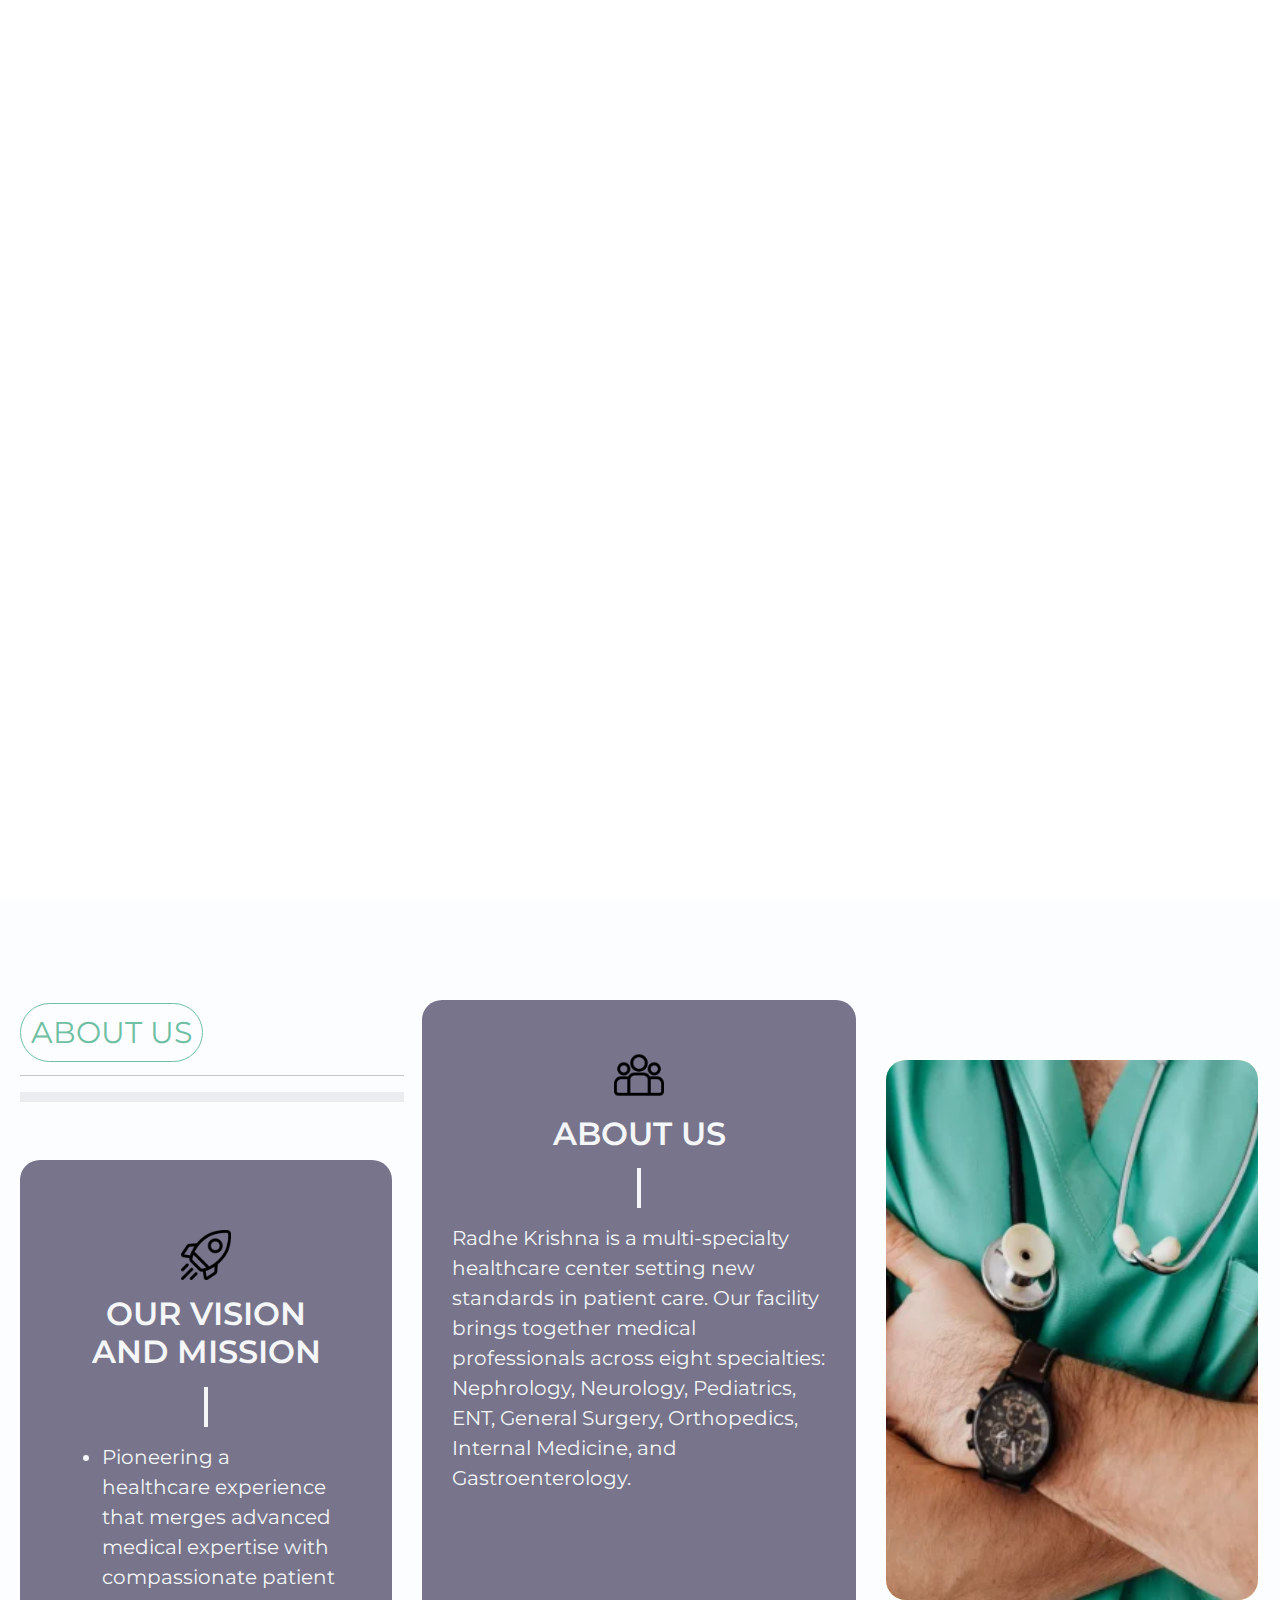
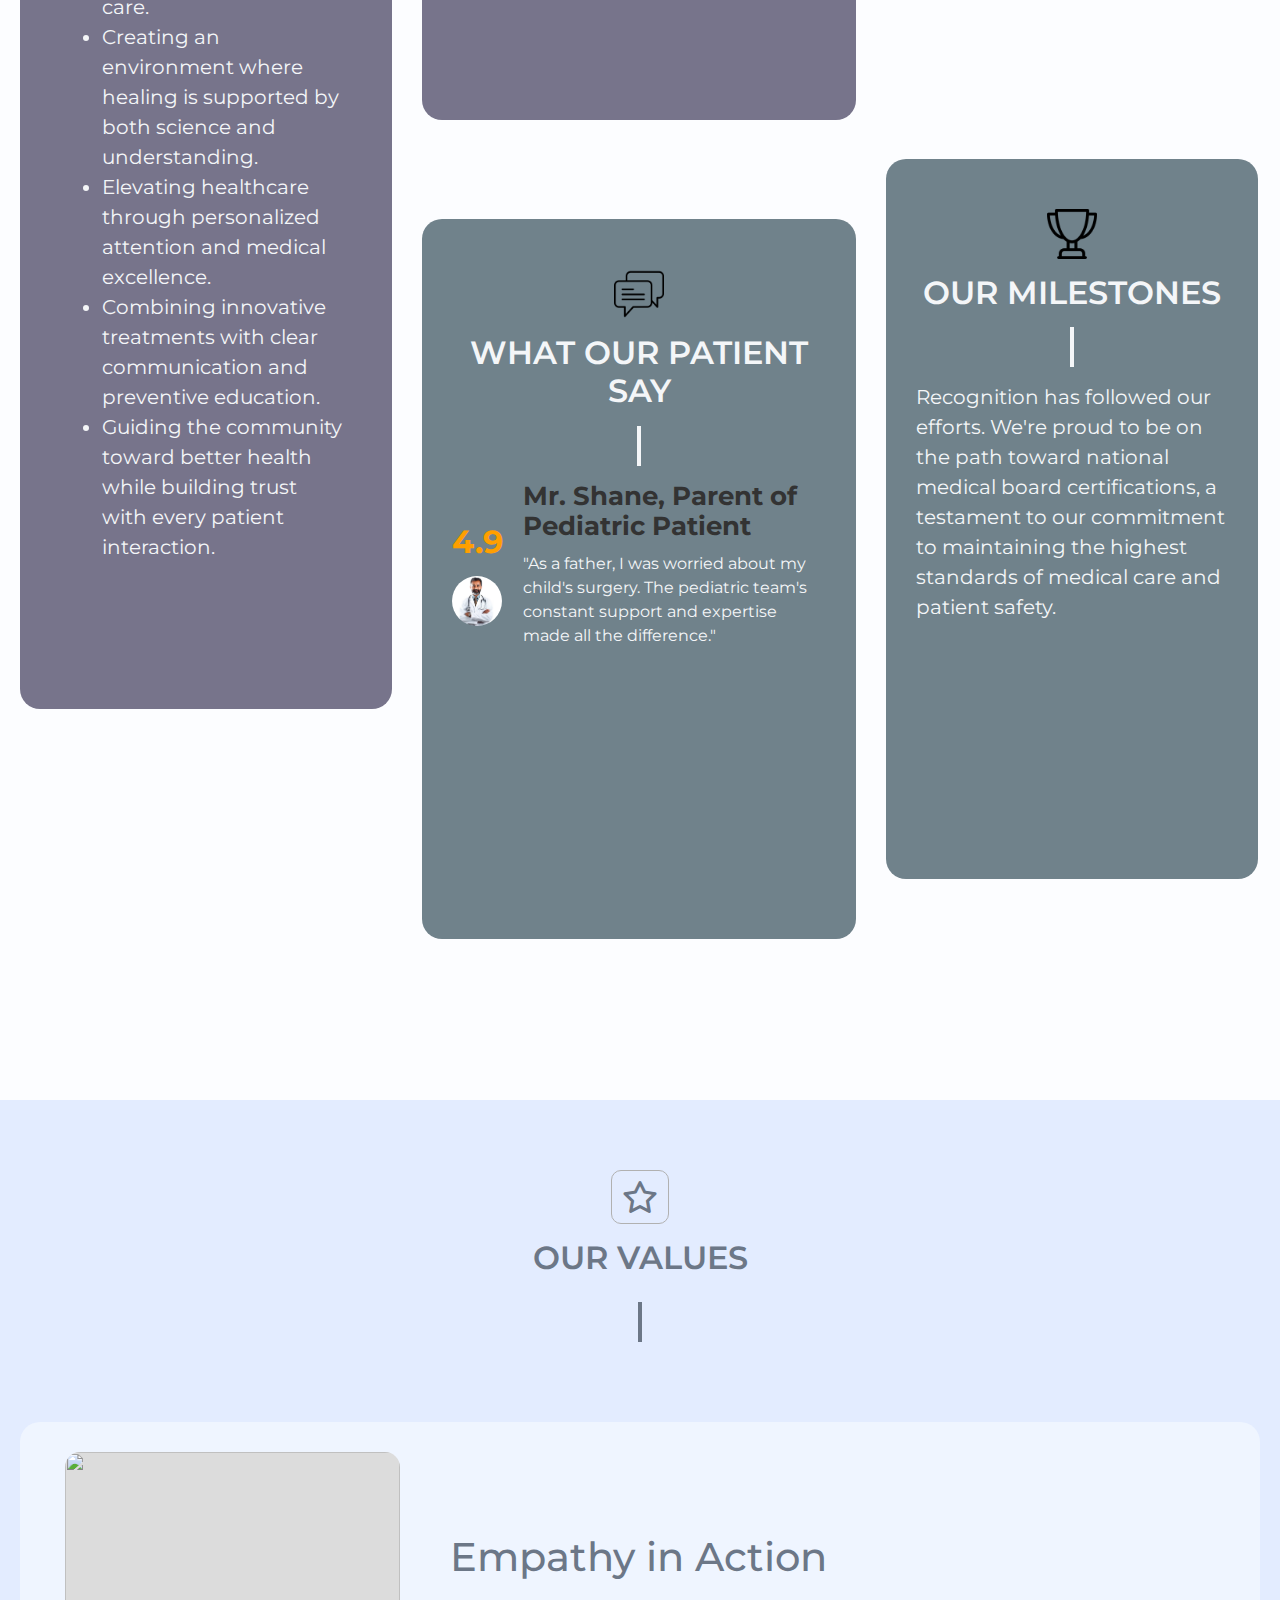
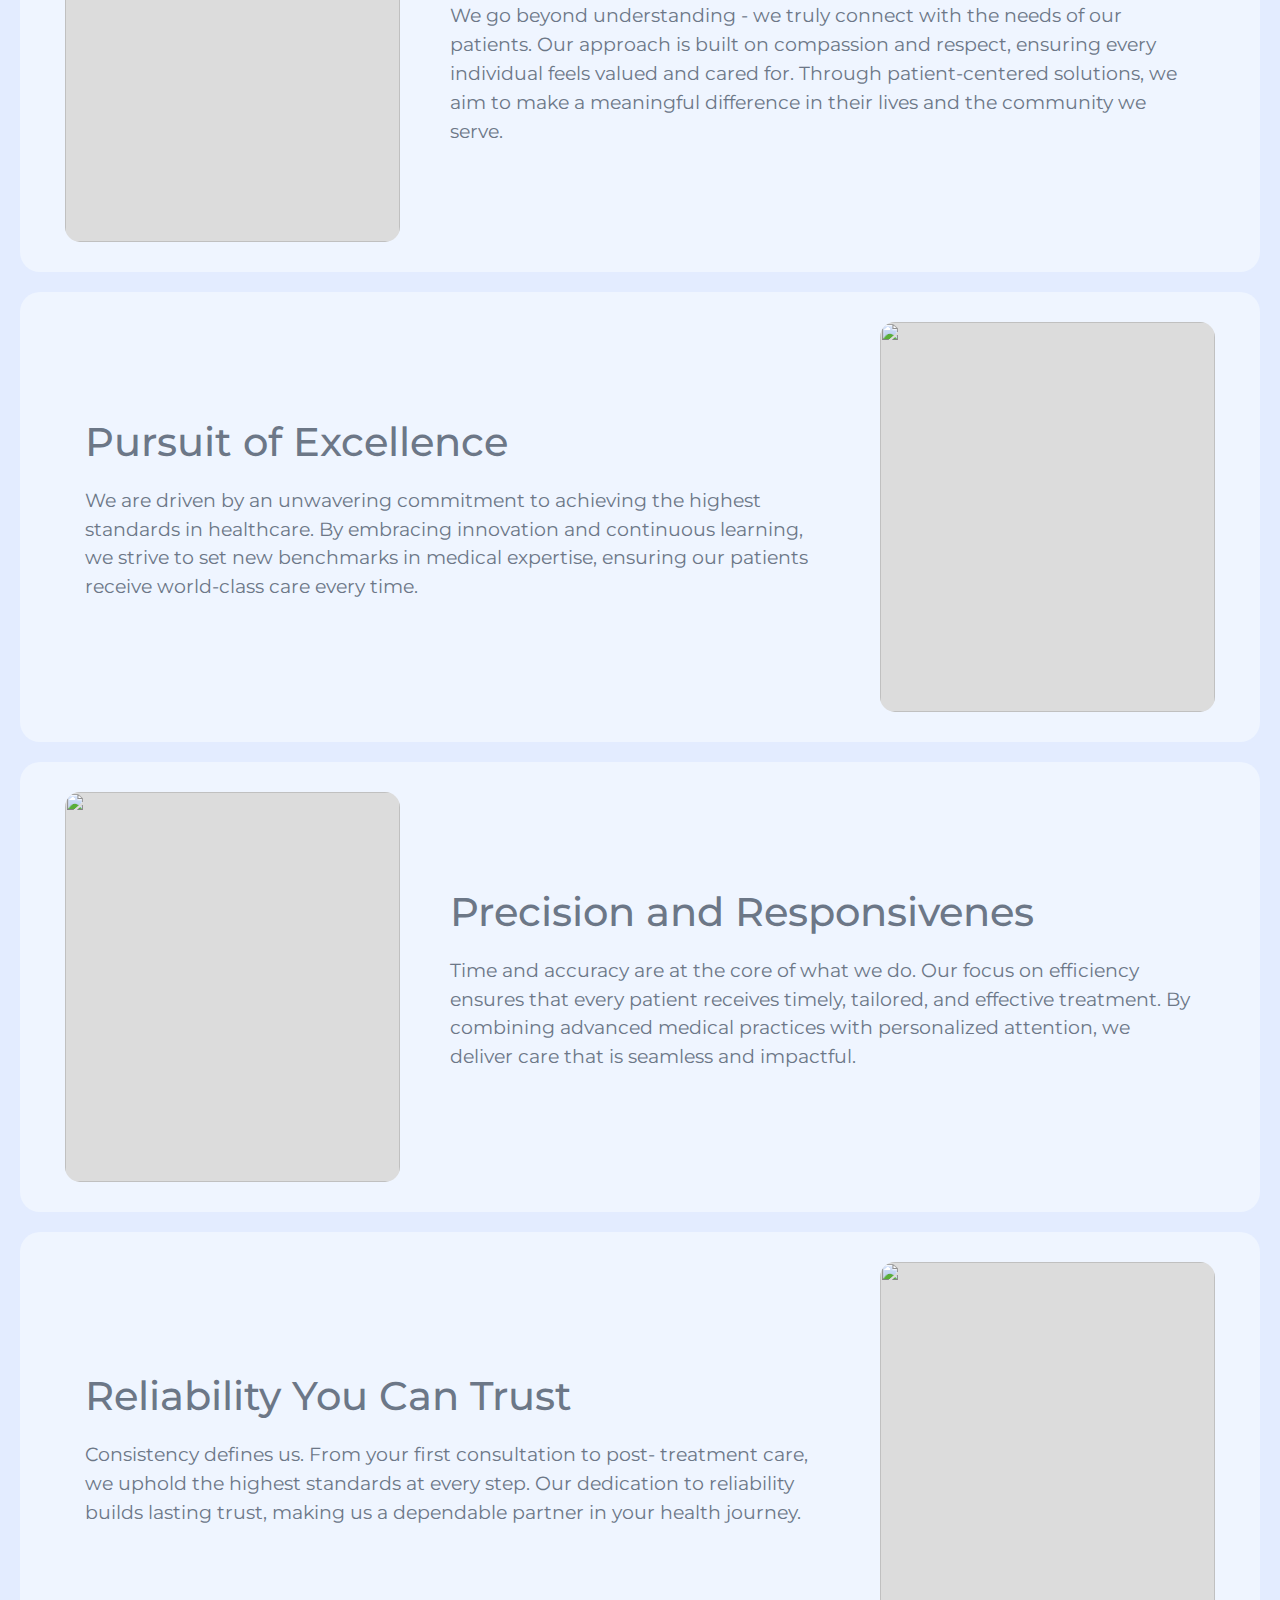
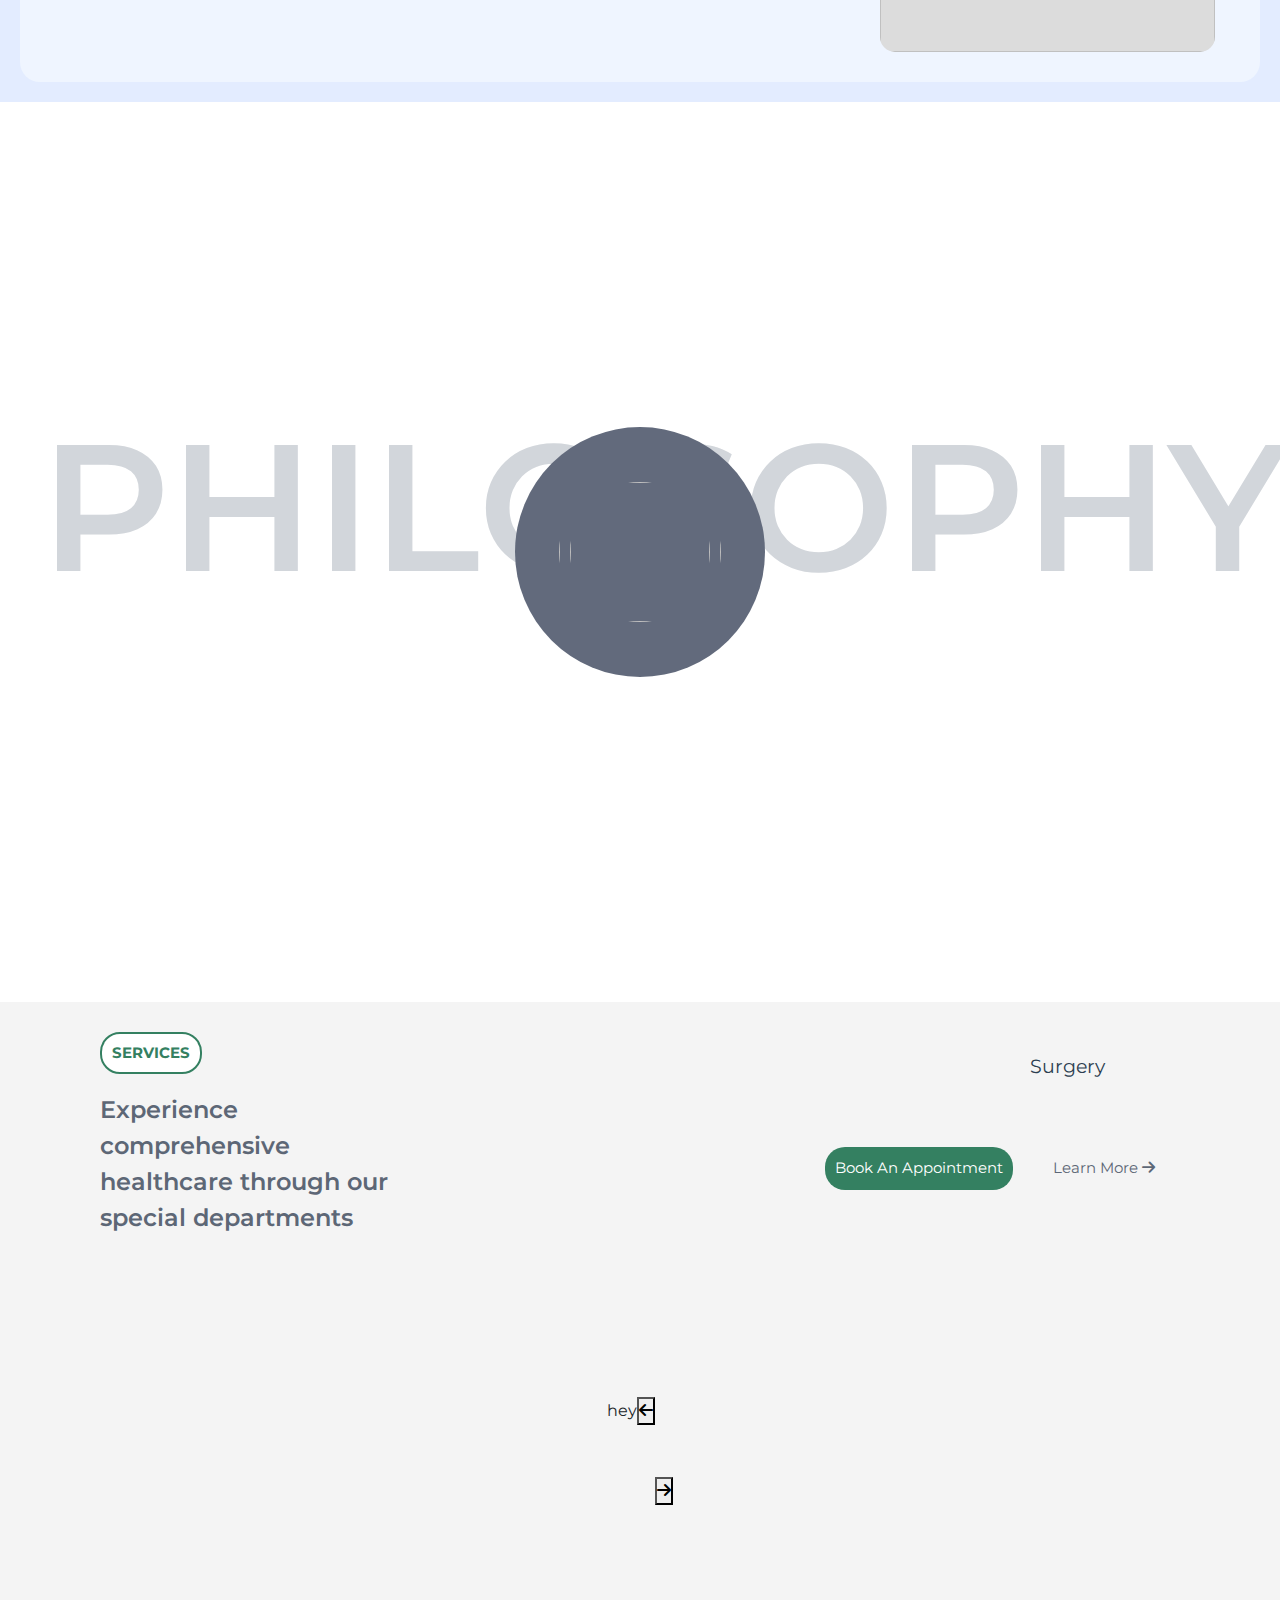
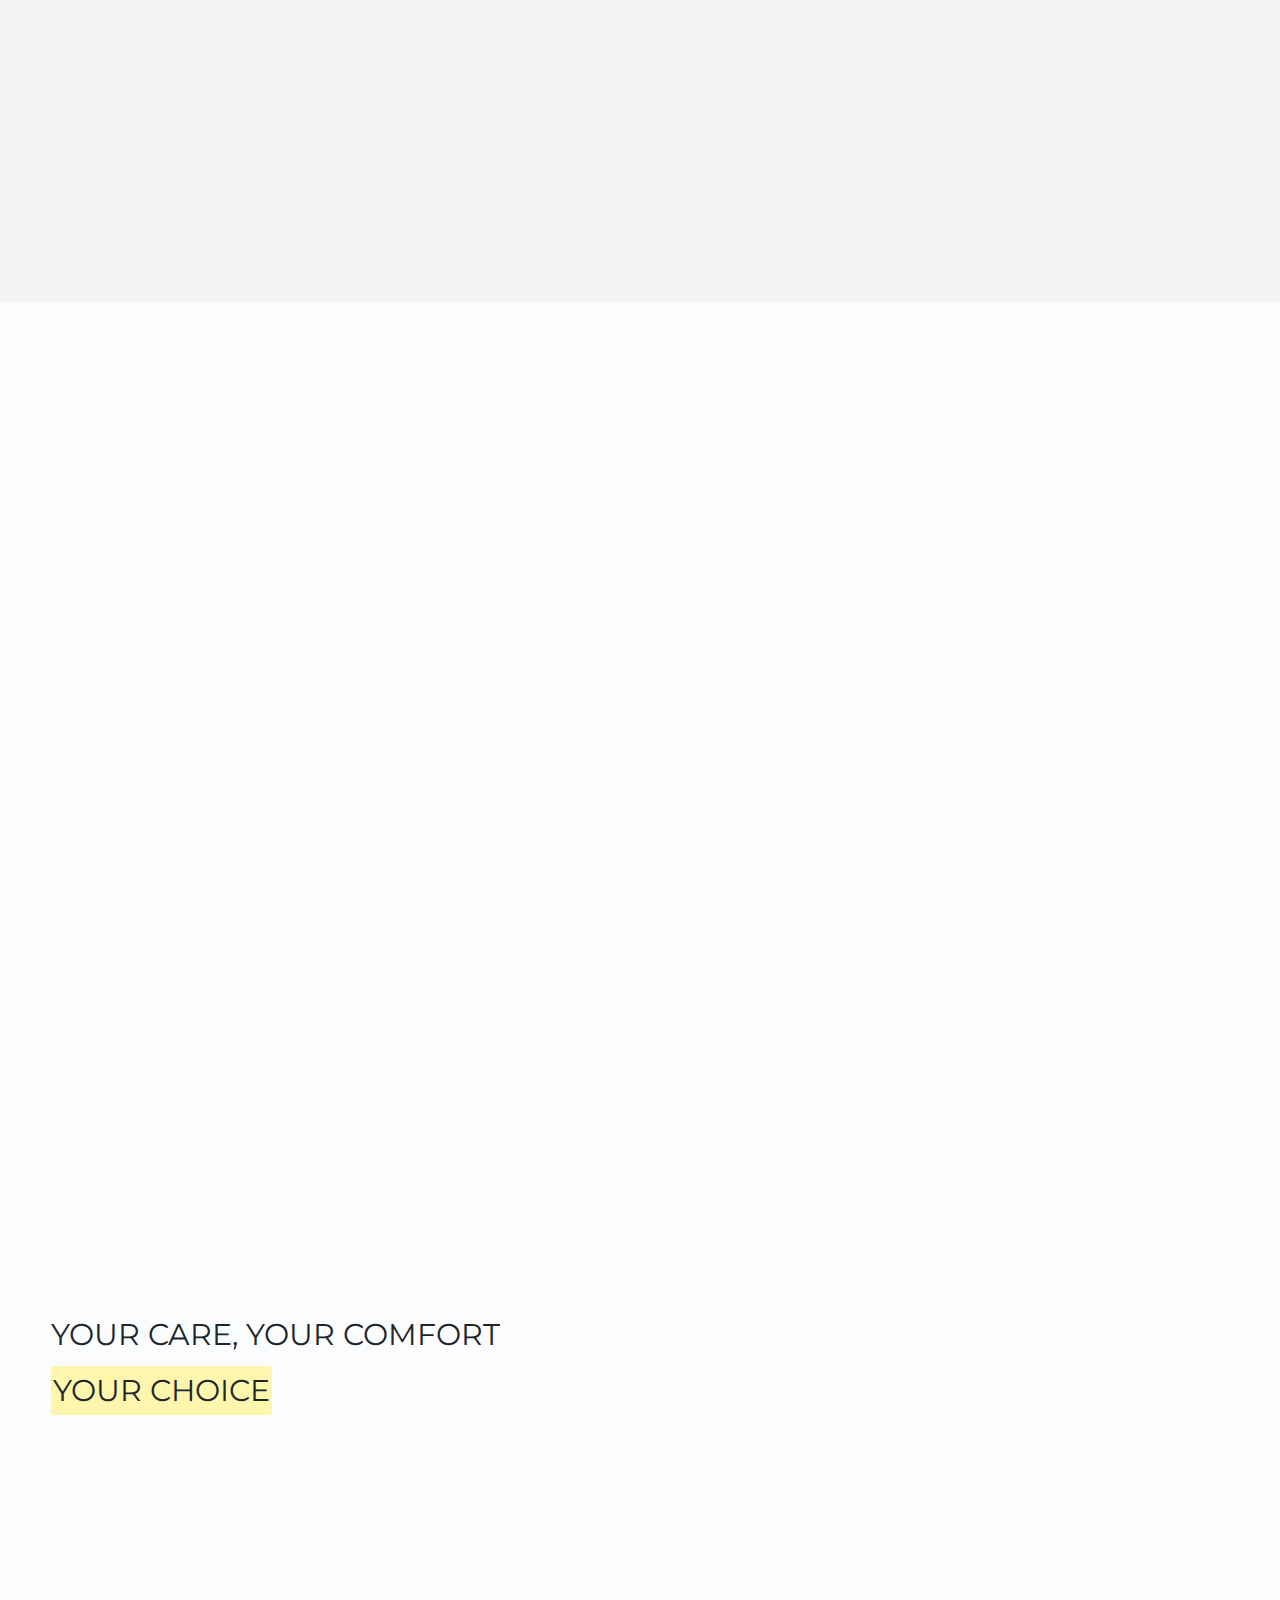
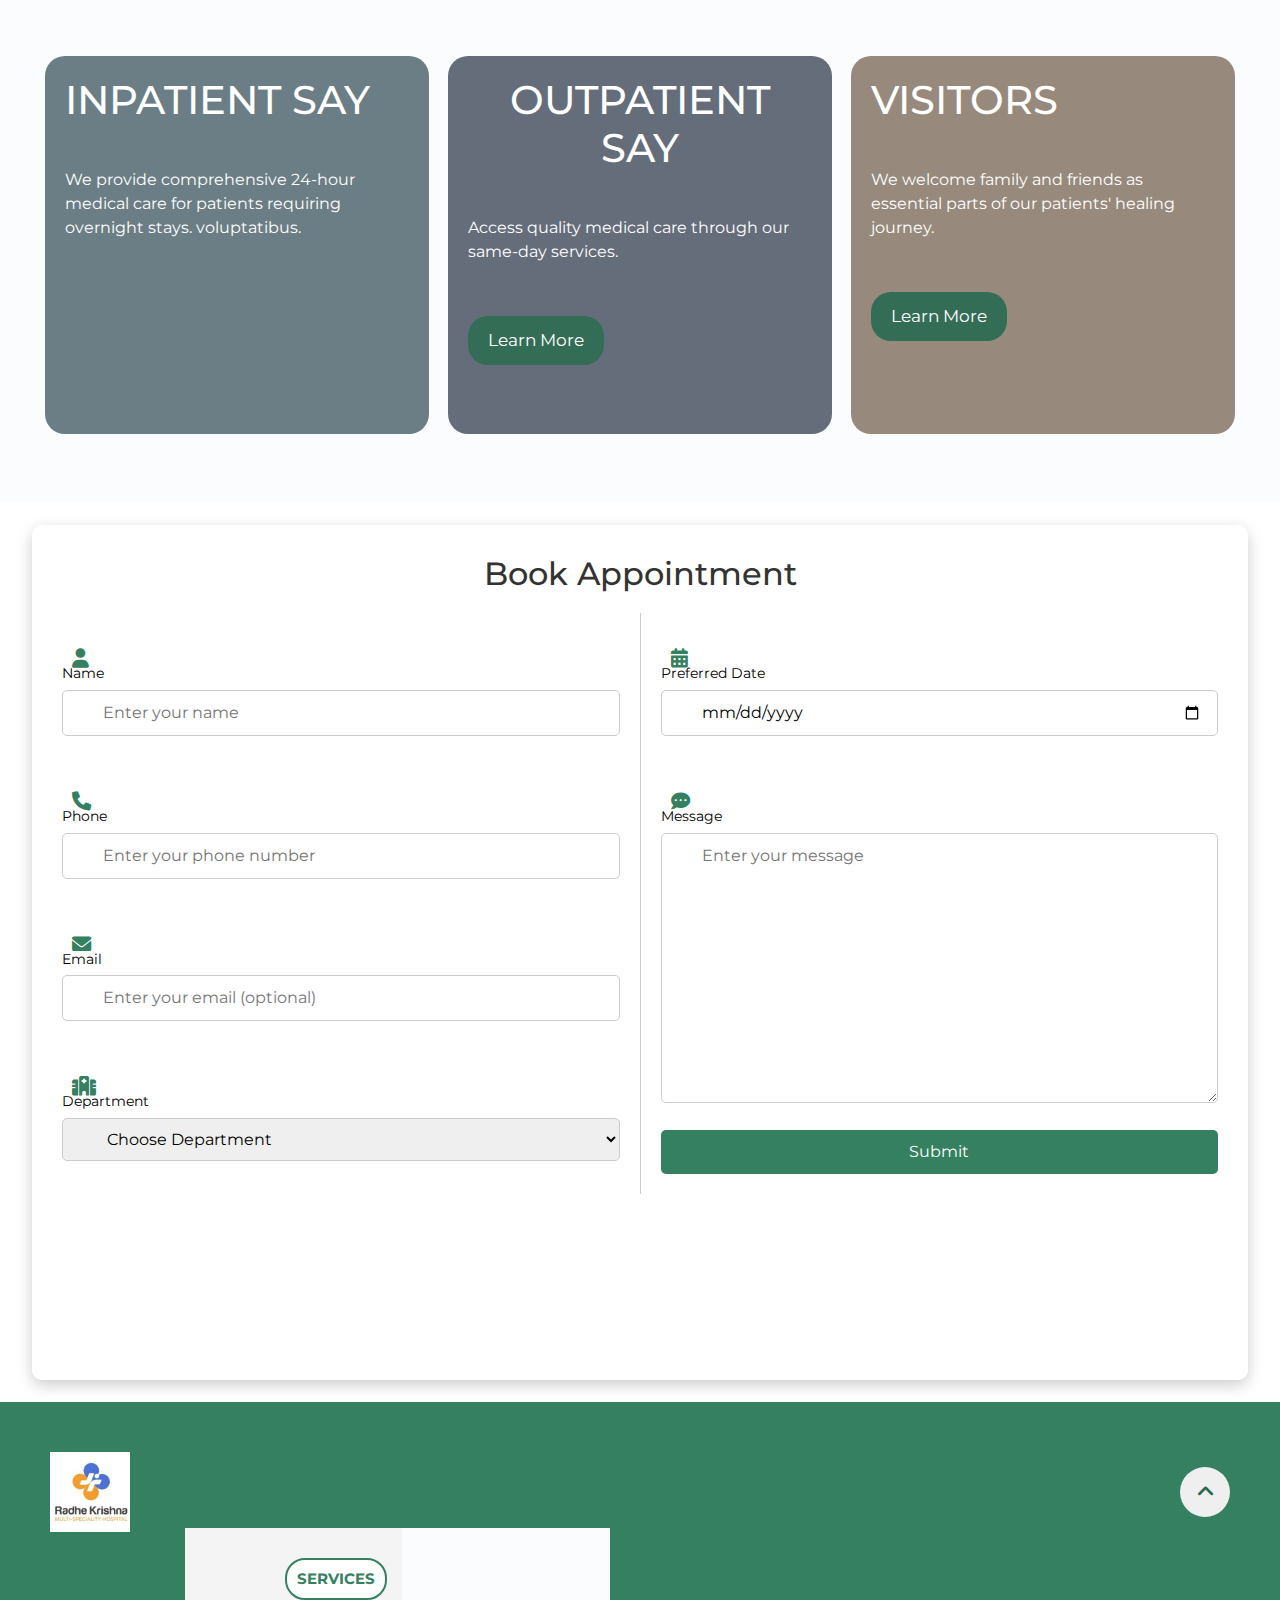
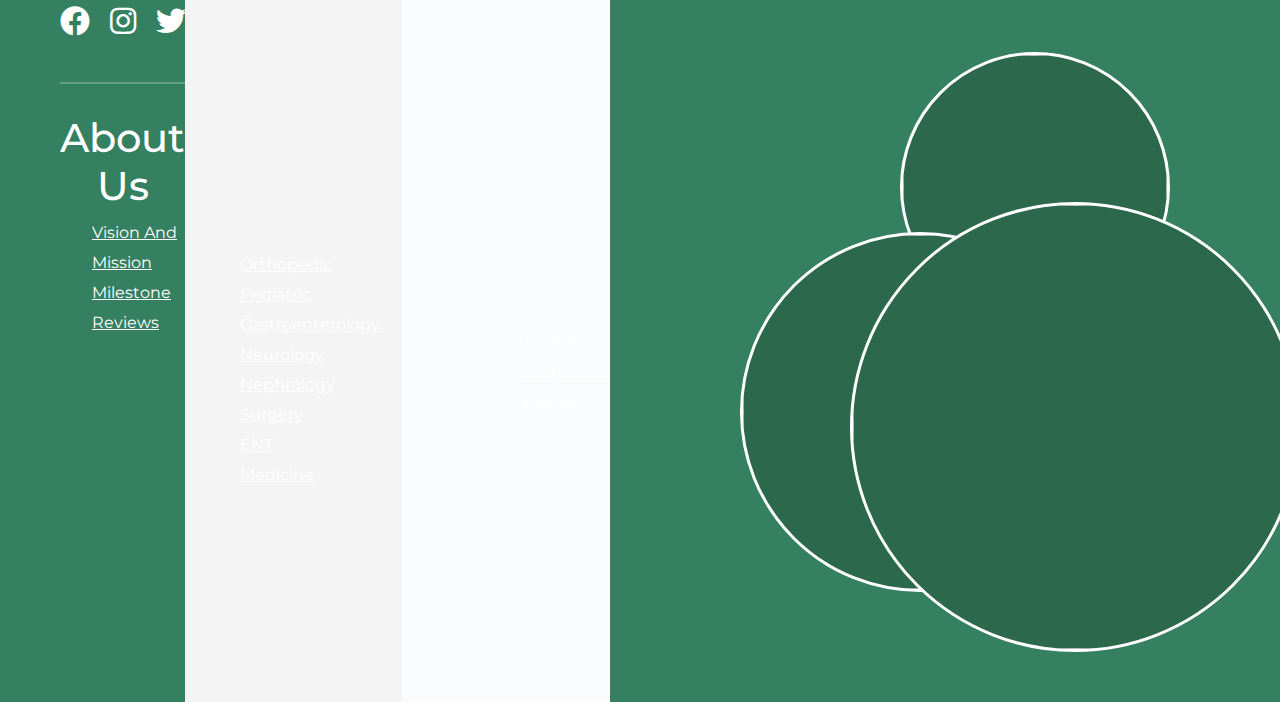
==== commit 4c7be563: "made it responsive" ====
--- a/index.html
+++ b/index.html
@@ -10,6 +10,8 @@
 <link href="https://fonts.googleapis.com/css2?family=Montserrat:ital,wght@0,100..900;1,100..900&display=swap" rel="stylesheet">
 <link href="https://cdnjs.cloudflare.com/ajax/libs/font-awesome/5.15.4/css/all.min.css" rel="stylesheet">
 <link rel="stylesheet" href="rk.css">
+<link rel="stylesheet" href="https://stackpath.bootstrapcdn.com/bootstrap/5.1.3/css/bootstrap.min.css">
+  
 <link href="https://cdnjs.cloudflare.com/ajax/libs/font-awesome/6.0.0-beta3/css/all.min.css" rel="stylesheet">
 <script type="text/javascript"
         src="https://cdn.jsdelivr.net/npm/@emailjs/browser@4/dist/email.min.js">
@@ -99,7 +101,7 @@
       <div class="item1">
         <div class="preabout2-hd">
           <img src="/images/rocket.png" alt="">
-          <h1>our vision and mission</h1>
+          <h1>our vision and mission </h1>
           <div class="vertical-line2"></div>
           <ul>
             <li>Pioneering a healthcare experience that merges advanced medical expertise with compassionate patient care.</li>
@@ -231,7 +233,8 @@
 
     <div class="button-container">
       <button class="btn1">
-        ABOUT US
+        ABOUT US 
+
       </button>
     </div>
   
@@ -247,33 +250,33 @@
   </button></a>
 </div>   
 
-   <div class="services-section" id="services-section"> 
-    <p class="ser_text">Experiance comprehensive healthcare through our special departments</p>
-    <p class="active_service">Surgery</p>
-
-    <div class="btns">
-      <a href="#book-apt"><button class="book-apt">book an appointment</button></a>
-      <button class="learn" id="learnMore">learn more <i class="fas fa-arrow-right"></i></button>
-    </div>
-    <h1>Services</h1>
-    <div class="carousel">
-      <button class="carousel-btn prev-btn"><i class="fas fa-arrow-left"></i></button>
-
-      <button class="carousel-btn next-btn"> <i class="fas fa-arrow-right"></i></button>
-      
-      <div class="carousel-track-container">
-        <div class="carousel-track">
-          <div class="carousel-item" id="caro-item1" data-service="surgery"><img src="https://img.freepik.com/free-photo/surgeons-passing-scissors-each-other_329181-19635.jpg?ga=GA1.1.225339577.1717430258&semt=ais_incoming" alt=""></div>
-          <div class="carousel-item carousel-item-2" data-service="orthopedic"><img src="https://img.freepik.com/premium-photo/physiotherapist-holding-skeleton-feet-model_107420-53154.jpg?ga=GA1.1.225339577.1717430258&semt=ais_incoming" alt=""></div>
-          <div class="carousel-item carousel-item-2" data-service="ENT"><img src="https://img.freepik.com/free-photo/doctor-using-inspection-spatula-examine-patient-throat-ent-doctor-doing-throat-exam-woman-patient-opened-her-mouth-throat-checkup_657921-246.jpg?ga=GA1.1.225339577.1717430258&semt=ais_incoming" alt=""></div>
-          <div class="carousel-item carousel-item-2" data-service="Pediatric"><img src="https://img.freepik.com/free-photo/african-american-pediatrician-doctor-analyzing-sickness-expertise-using-tablet_482257-26937.jpg?ga=GA1.1.225339577.1717430258&semt=ais_incoming" alt=""></div>
-          <div class="carousel-item carousel-item-2" data-service="Medicine"><img src="https://img.freepik.com/free-photo/flat-lay-arrangement-with-pills_23-2148504582.jpg?ga=GA1.1.225339577.1717430258&semt=ais_incoming" alt=""></div>
-          
-         
-        </div>
-      </div>
-    </div>
-  </div> 
+<div class="services-section" id="services-section">
+  <p class="ser_text">Experience comprehensive healthcare through our special departments</p>
+  <p class="active_service">Surgery</p>
+
+  <div class="btns">
+    <a href="#book-apt"><button class="book-apt">Book an appointment</button></a>
+    <button class="learn" id="learnMore">Learn more <i class="fas fa-arrow-right"></i></button>
+  </div>
+  <h1>Services</h1>
+  <div class="carousel">
+    <div>hey</div>
+    <button class="prev-btn"><i class="fas fa-arrow-left"></i></button>
+
+    <button class="next-btn " margin="5rem"><i class="fas fa-arrow-right"></i></button>
+
+    <div class="carousel-track-container">
+      <div class="carousel-track">
+        <div class="carousel-item" id="caro-item1" data-service="surgery"><img src="https://img.freepik.com/free-photo/surgeons-passing-scissors-each-other_329181-19635.jpg" alt=""></div>
+        <div class="carousel-item carousel-item-2" data-service="orthopedic"><img src="https://img.freepik.com/premium-photo/physiotherapist-holding-skeleton-feet-model_107420-53154.jpg" alt=""></div>
+        <div class="carousel-item carousel-item-2" data-service="ENT"><img src="https://img.freepik.com/free-photo/doctor-using-inspection-spatula-examine-patient-throat-ent-doctor-doing-throat-exam-woman-patient-opened-her-mouth-throat-checkup_657921-246.jpg" alt=""></div>
+        <div class="carousel-item carousel-item-2" data-service="Pediatric"><img src="https://img.freepik.com/free-photo/african-american-pediatrician-doctor-analyzing-sickness-expertise-using-tablet_482257-26937.jpg" alt=""></div>
+        <div class="carousel-item carousel-item-2" data-service="Medicine"><img src="https://img.freepik.com/free-photo/flat-lay-arrangement-with-pills_23-2148504582.jpg" alt=""></div>
+      </div>
+    </div>
+  </div>
+</div>
+
   <div class="post_services hidden">
     <button id="back"><i class="fas fa-arrow-left"></i></button>
    <a href="#book-apt"> <button id="bkapt">book an appointment</button></a>
@@ -313,7 +316,7 @@
       <div class="your_item yitem1">
         <h1>inpatient say</h1>
         <p>We provide comprehensive 24-hour medical care for patients requiring overnight stays. voluptatibus.</p>
-        <button onclick="redirectToPage('impatient')">learn more</button>
+        <button class="learn-more-btn" onclick="redirectToPage('impatient')">learn more</button>
       </div>
       <div class="your_item yitem2">
         <h1>outpatient say</h1>
@@ -350,7 +353,7 @@
               <i class="fas fa-envelope"></i>
               <input type="email" id="email" placeholder="Enter your email (optional)">
             </div>
-            <div class="form-group">
+            <div class="form-group" margin-bottom=5rem>
               <label for="department">Department</label>
               <i class="fas fa-hospital"></i>
               <select id="department" required>
@@ -411,37 +414,39 @@
           <i class="fab fa-twitter"></i>
         </div>
         <hr>
+        
         <div class="ftr_left_bottom">
           <div class="abt_left">
-            <h1>About us</h1>
-            <ul>
-              <li><a href="#preabout">Vision and mission</a></li>
-              <li><a href="#about">Milestone</a></li>
-              <li><a href="#preabout">Reviews</a></li>
-            </ul>
-          </div>
-          <div class="services_mid">
-            <h1>Services</h1>
-            <ul>
-              <li><a href="#services-section">Orthopedic</a></li>
-              <li><a href="#services-section">Pediatric</a></li>
-              <li><a href="#services-section">Gastroenterology</a></li>
-              <li><a href="#services-section">Neurology</a></li>
-              <li><a href="#services-section">Nephrology</a></li>
-              <li><a href="#services-section">Surgery</a></li>
-              <li><a href="#services-section">ENT</a></li>
-              <li><a href="#services-section">Medicine</a></li>
-            </ul>
-          </div>
-          <div class="stay_left">
-            <h1>Stay</h1>
-            <ul>
-              <li><a href="#stay">Inpatient</a></li>
-              <li><a href="#stay">Outpatient</a></li>
-              <li><a href="#stay">Visitors</a></li>
-            </ul>
-          </div>
-        </div>
+              <h1>About us</h1>
+              <ul>
+                  <li><a href="#preabout">Vision and mission</a></li>
+                  <li><a href="#about">Milestone</a></li>
+                  <li><a href="#preabout">Reviews</a></li>
+              </ul>
+          </div>
+          <div class="services-section">
+              <h1>Services</h1>
+              <ul>
+                  <li><a href="#services-section">Orthopedic</a></li>
+                  <li><a href="#services-section">Pediatric</a></li>
+                  <li><a href="#services-section">Gastroenterology</a></li>
+                  <li><a href="#services-section">Neurology</a></li>
+                  <li><a href="#services-section">Nephrology</a></li>
+                  <li><a href="#services-section">Surgery</a></li>
+                  <li><a href="#services-section">ENT</a></li>
+                  <li><a href="#services-section">Medicine</a></li>
+              </ul>
+          </div>
+          <div class="stay">
+              <h1>Stay</h1>
+              <ul>
+                  <li><a href="#stay">Inpatient</a></li>
+                  <li><a href="#stay">Outpatient</a></li>
+                  <li><a href="#stay">Visitors</a></li>
+              </ul>
+          </div>
+      </div>
+      
       </div>
       <div class="ftr_right_bottom">
         <div class="ftr_img1">
--- a/rk.css
+++ b/rk.css
@@ -278,7 +278,104 @@
   z-index:10;
   /* padding: 10px 50px; */
 }
-
+h1 {
+  text-align: center;
+  margin-bottom: 2rem;
+  font-size: 2rem;
+}
+
+/* Meenakshi changes 1 For tablets and larger devices (like laptops) */
+@media screen and (min-width: 768px) {
+  .ser_text {
+    font-size: 2rem;
+  }
+
+  .active_service {
+    font-size: 1.5rem;
+  }
+
+  .btns {
+    justify-content: center;
+  }
+
+  .carousel-track-container {
+    gap: 2rem;
+  }
+
+  .carousel-item {
+    min-width: 400px;
+    
+  }
+
+  .carousel-btn {
+    padding-top: 15px; /* Add padding to the top */
+    padding-right: 20px; /* Right padding */
+    background-color: rgba(0, 0, 0, 0.5); 
+    color: yellow;  
+    border: none; /* Remove button border */
+    border-radius: 5px;
+    cursor: pointer; 
+    display: flex;
+    justify-content: center;
+    align-items: center;
+}
+
+  h1 {
+    font-size: 2.5rem;
+  }
+}
+
+/* For small screens (phones) */
+@media screen and (max-width: 767px) {
+  .ser_text {
+    font-size: 1.2rem;
+  }
+
+  .active_service {
+    font-size: 1rem;
+  }
+
+  .btns {
+    flex-direction: column;
+    align-items: center;
+  }
+
+  .carousel-track-container {
+    gap: 1rem;
+  }
+
+  .carousel-item {
+    min-width: 90%;
+  }
+
+  h1 {
+    font-size: 1.8rem;
+  }
+}
+
+/* For extra small screens (very small phones) */
+@media screen and (max-width: 480px) {
+  .ser_text {
+    font-size: 1rem;
+  }
+
+  .active_service {
+    font-size: 0.9rem;
+  }
+
+  .btns {
+    flex-direction: column;
+    gap: 1rem;
+  }
+
+  .carousel-item {
+    min-width: 100%;
+  }
+
+  h1 {
+    font-size: 1.5rem;
+  }
+}
 .leftcon h1{
 font-size: 35px;
 margin-top: 30px;
@@ -1103,9 +1200,11 @@
   align-items: center;
   position: relative;
   /* background-color: blue; */
-  background-color: rgb(255, 255, 255);
+  /* background-color: rgb(255, 255, 255); */
   overflow-x: hidden;
   font-family: var(--font-primary);
+  padding: 2rem;
+  background-color: #f4f4f4;
 
 }
 
@@ -1126,22 +1225,27 @@
 }
 .services-section .ser_text {
   z-index: 10;
-  font-size: 25px;
+  /* font-size: 25px; */
   position: absolute;
   top: 90px;
   left:100px  ;
 color: #5d6776;
   width: 25vw;
+  font-size: 1.5rem;
+  font-weight: 600;
+  margin-bottom: 1rem;
 
 }
 .active_service{
   z-index: 1000000000;
-  font-size: 40px;
+  /* font-size: 40px; */
   position: absolute;
   top: 50px;
   right:-70px;
   width: 25vw;
-color: #5d6776;
+/* color: #5d6776; */
+font-size: 1.2rem;
+  color: #2c3e50;
 
 }
 
@@ -1156,9 +1260,9 @@
   /* background-color: red; */
 }
 
-.carousel-track-container {
-  width: 100%;
-}
+/* .carousel-track-container {
+  width: 100%;
+} */
 
 .carousel-track {
   display: flex;
@@ -1188,7 +1292,8 @@
   object-fit: cover;
   object-position:center;
   width: 100%;
-  height: 100%;
+  height: auto;
+  border-radius: 10px;
 }
 
 .surgery{
@@ -1209,35 +1314,21 @@
 
 }
 
-.carousel-btn {
-  position: absolute;
-  top:-25%;
-  border:1px solid #5d6776;
-  background-color: white;
-  color:#5d6776;
-  font-size: 1.1rem;
-  font-weight:100;
-  z-index: 10;
-  cursor: pointer;
-  transition: background 0.3s ease;
-  width: 40px;
-  height: 40px;
-  border-radius: 50%;
-  display: flex;
-  justify-content: center;
-  align-items: center;
-}
 
 .carousel-btn:hover {
   background: rgba(255, 255, 255, 0.3);
-}
-
-.prev-btn {
-  left:2.5%;
-}
+  
+}
+.learn-more-btn {
+  margin-bottom: 5rem; /* Add margin-bottom */
+  margin: 10rem
+}
+
 
 .next-btn {
-  left: 7.5%;
+  /* left: 7.5%; */
+  left: 10px;
+  margin-top: 10rem;
 }
 
 .btns{
@@ -1246,6 +1337,9 @@
 z-index: 1000;
 top: 130px;
 right: 100px;
+display: flex;
+gap: 1rem;
+margin-bottom: 2rem;
 }
 .btns button{
 text-transform:capitalize;
@@ -1525,6 +1619,7 @@
 justify-content: center;
 align-items: center;
 gap:1.5vw;
+
 
  }
  .your_item{
@@ -2802,6 +2897,7 @@
       overflow: hidden;
       /* background-color: red; */
       margin-bottom:-5vh;
+      position: relative;
     }
     
     
@@ -2825,18 +2921,25 @@
     }
    
     
-    .carousel-btn {
-      top: 80%; /* Position buttons vertically centered */
-      transform: translateY(0%);
-      z-index: 1000000;
-      scale: 1.1;
+   
+    .carousel-track-container {
+      display: flex;
+      overflow-x: auto;
+      gap: 1rem;
+      padding: 1rem;
+      width: 100%;
+    }
+    
+    
+  
+    .prev-btn{
+      border-radius: 5px;
+      color: white;
+      left: 40%;
       position: absolute;
-      /* background-color: yellow; */
-      left: 53%;
-    }
-  
-    .prev-btn{
-      left: 40%;
+      left: 10px;
+      margin-top: 50px;
+      transform: translateX(-50%); 
     }
   .stay{
     padding: 0px;
@@ -2915,7 +3018,8 @@
 
 .post_services button {
   top: 5%;
-  left: 5%;
+  left: 2%;
+  right: 50%;
   width: 40px;
   height: 40px;
   font-size: 0.9rem; /* Smaller font for smaller screens */
@@ -3349,6 +3453,9 @@
           height: 40vh;
            flex: 0 0 90%; 
           transition: transform 0.4s ease, opacity 0.4s ease;
+          min-width: 300px;
+      max-width: 100%;
+      transition: transform 0.5s ease;
         }
         
         .carousel-item.active {
@@ -3357,19 +3464,7 @@
         }
        
         
-        .carousel-btn {
-          top: 80%; /* Position buttons vertically centered */
-          transform: translateY(0%);
-          z-index: 1000000;
-          scale: 1.1;
-          position: absolute;
-          /* background-color: yellow; */
-          left: 53%;
-        }
-      
-        .prev-btn{
-          left: 40%;
-        }
+       
      
       .hd_stay{
 /* background-color: red; */
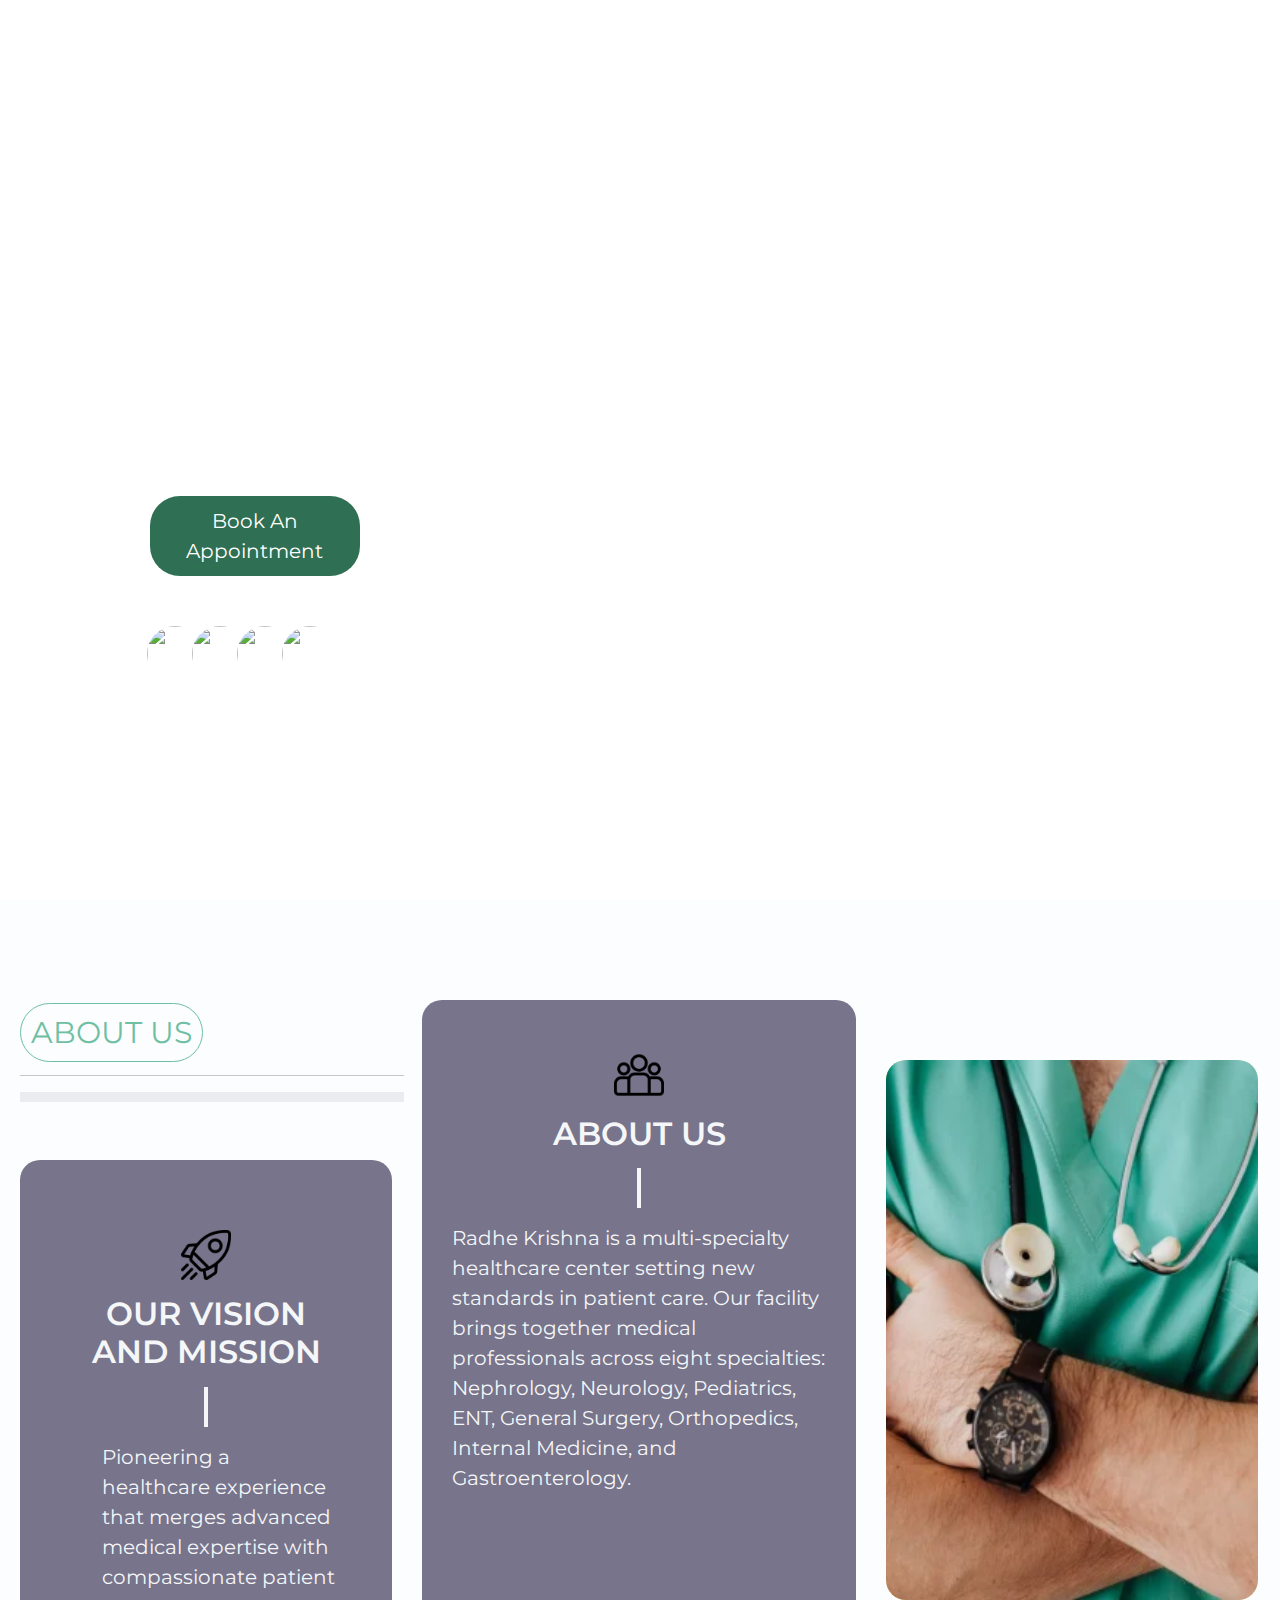
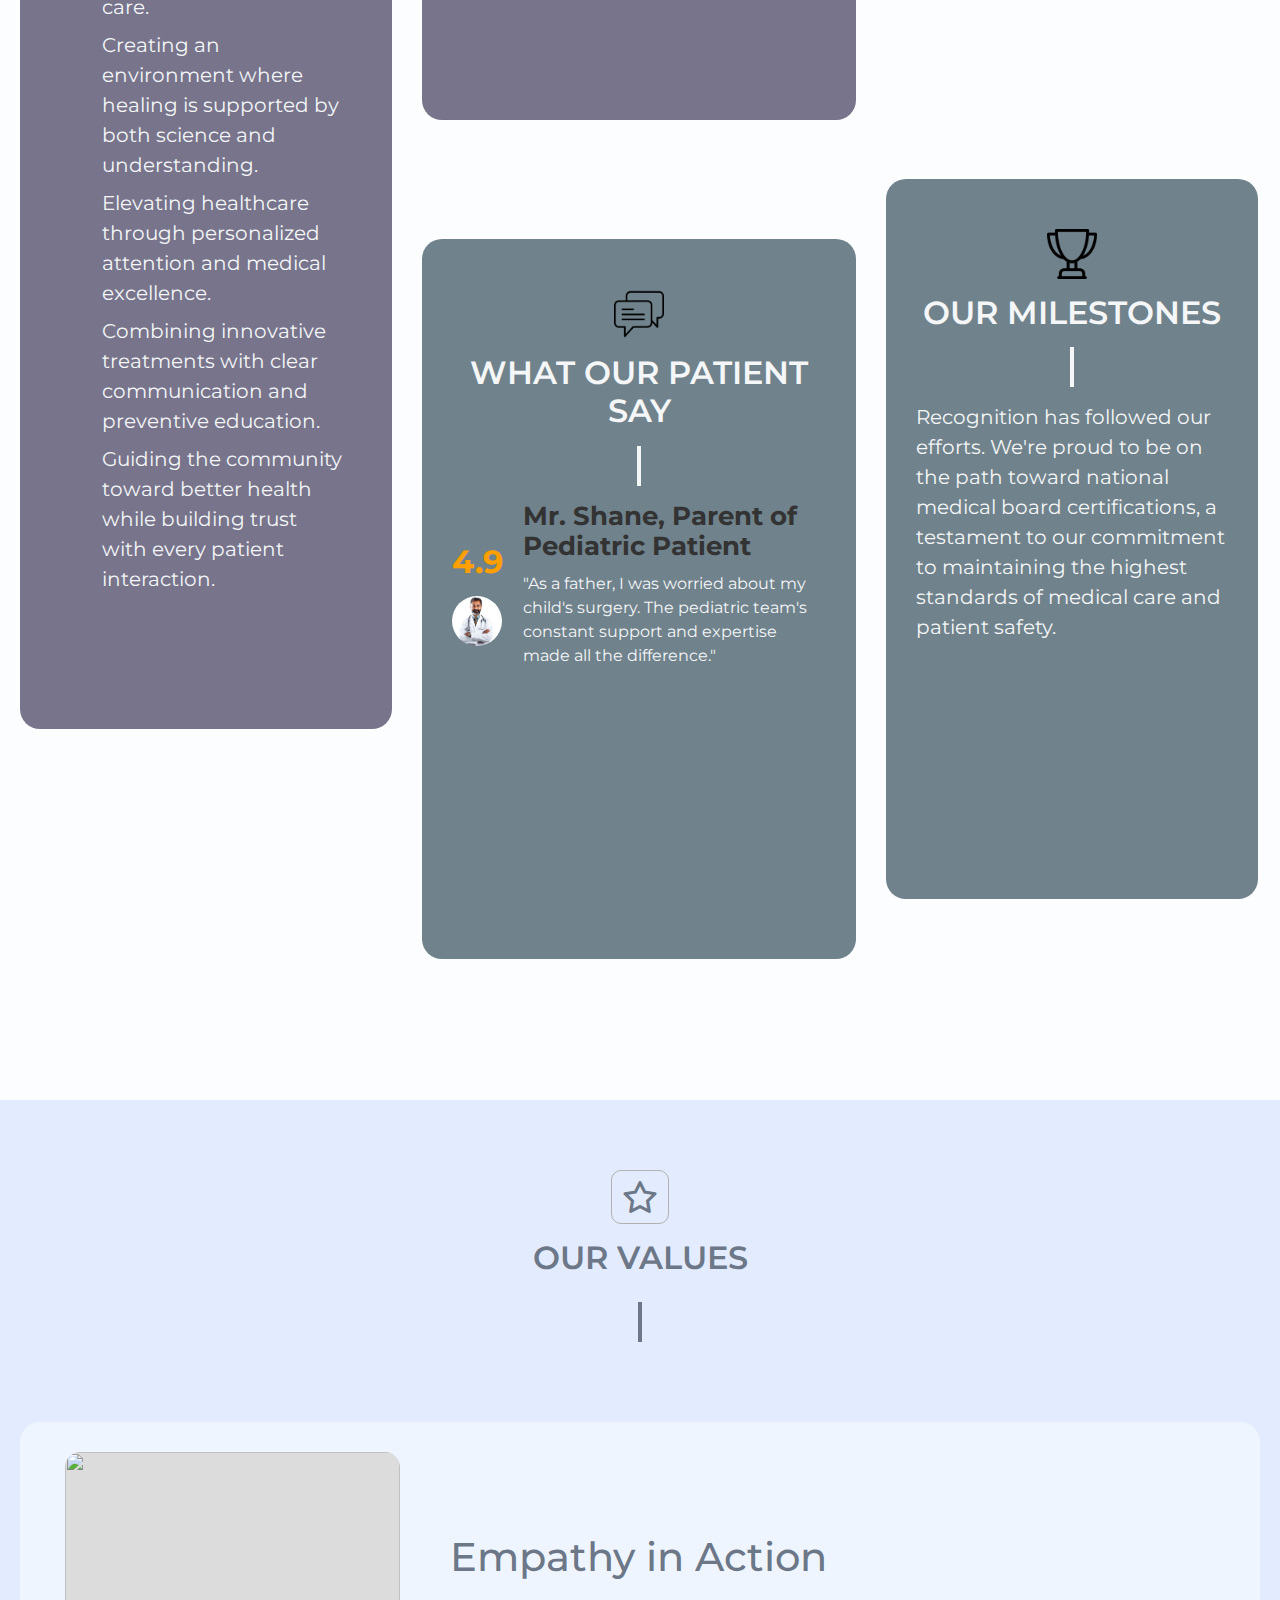
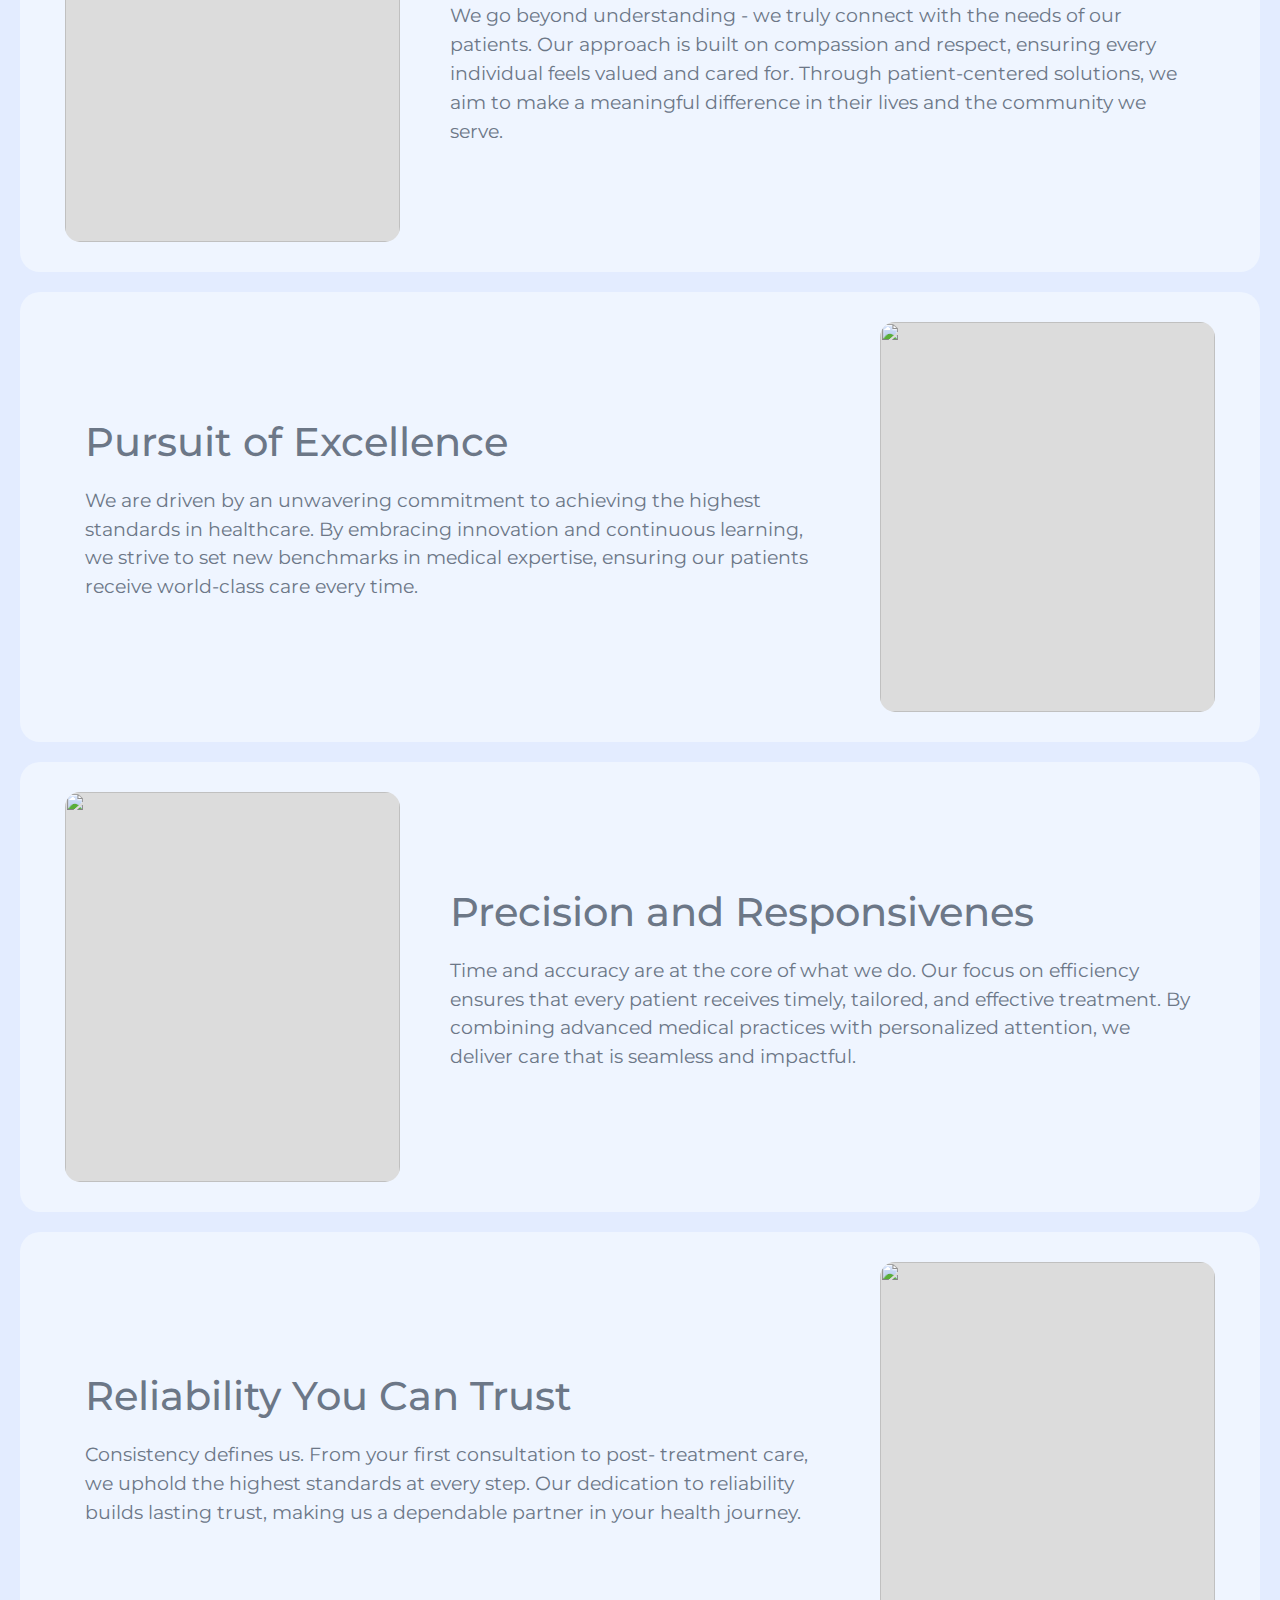
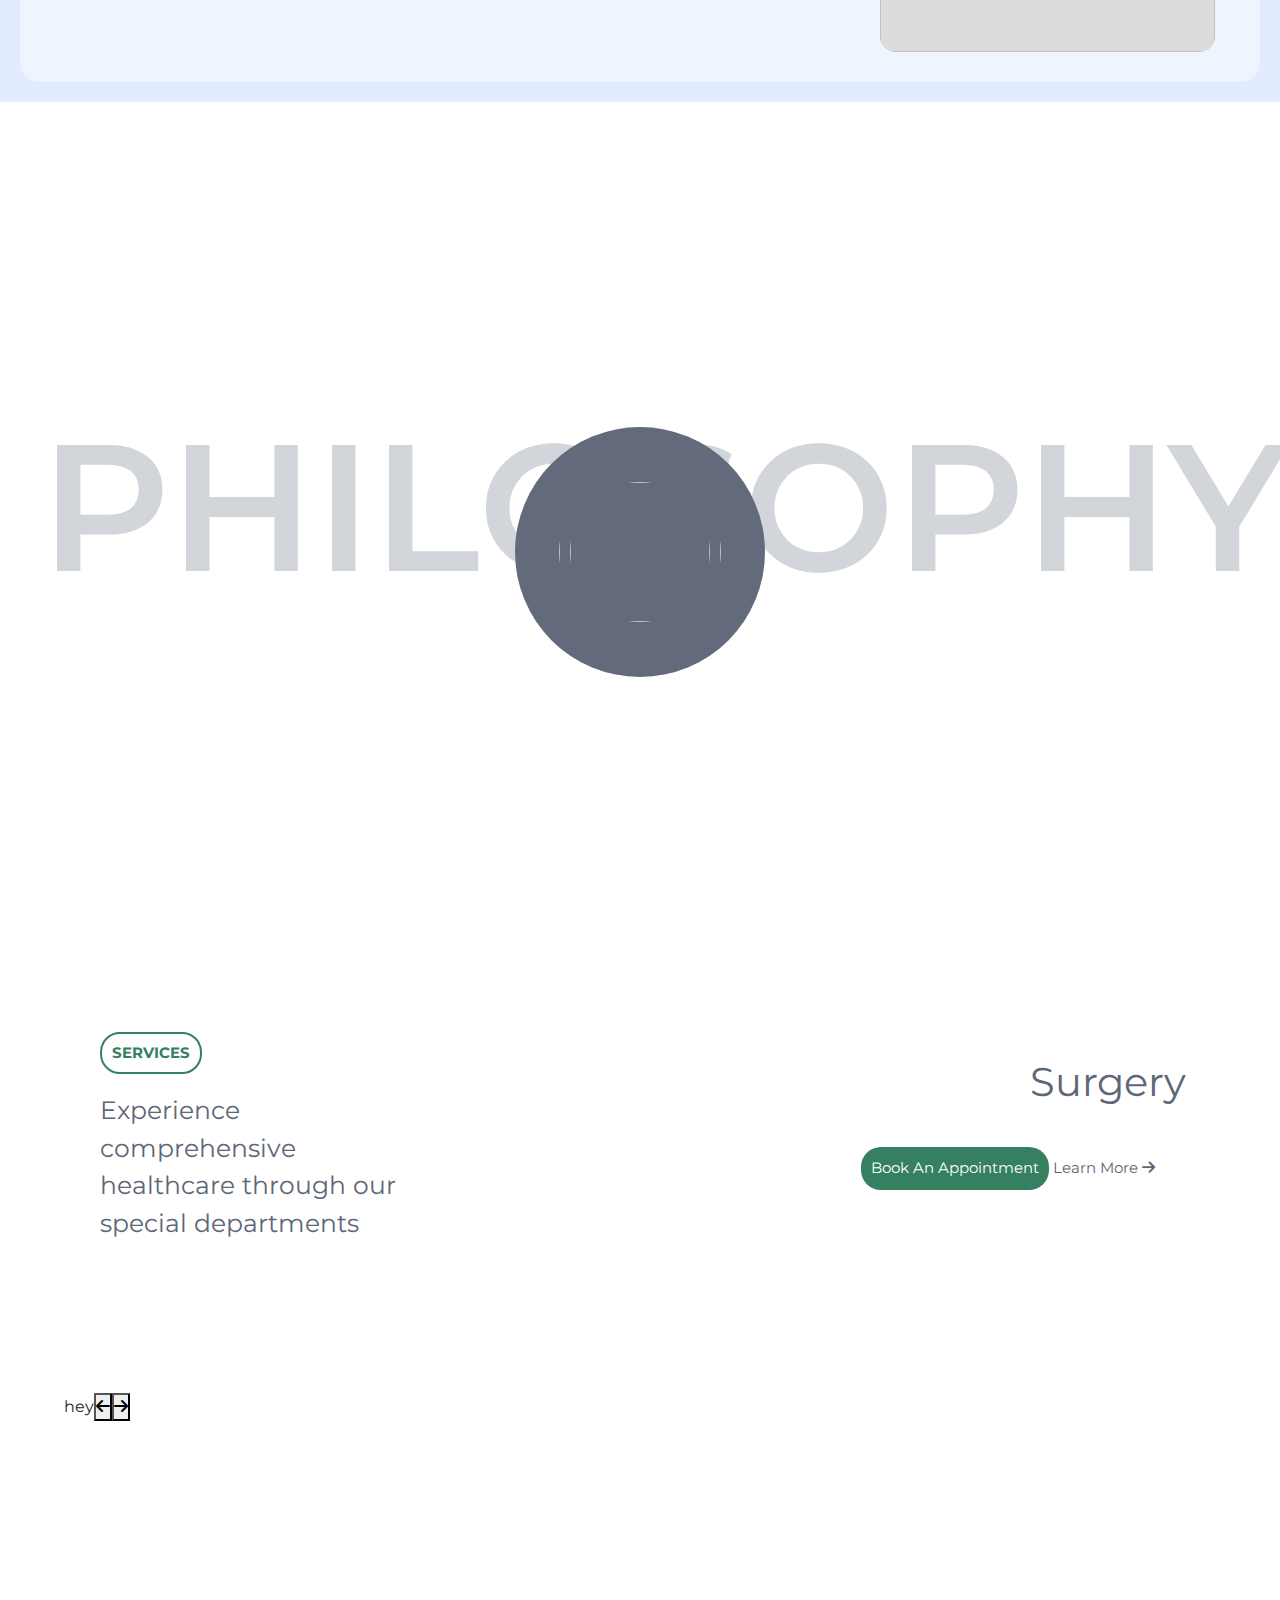
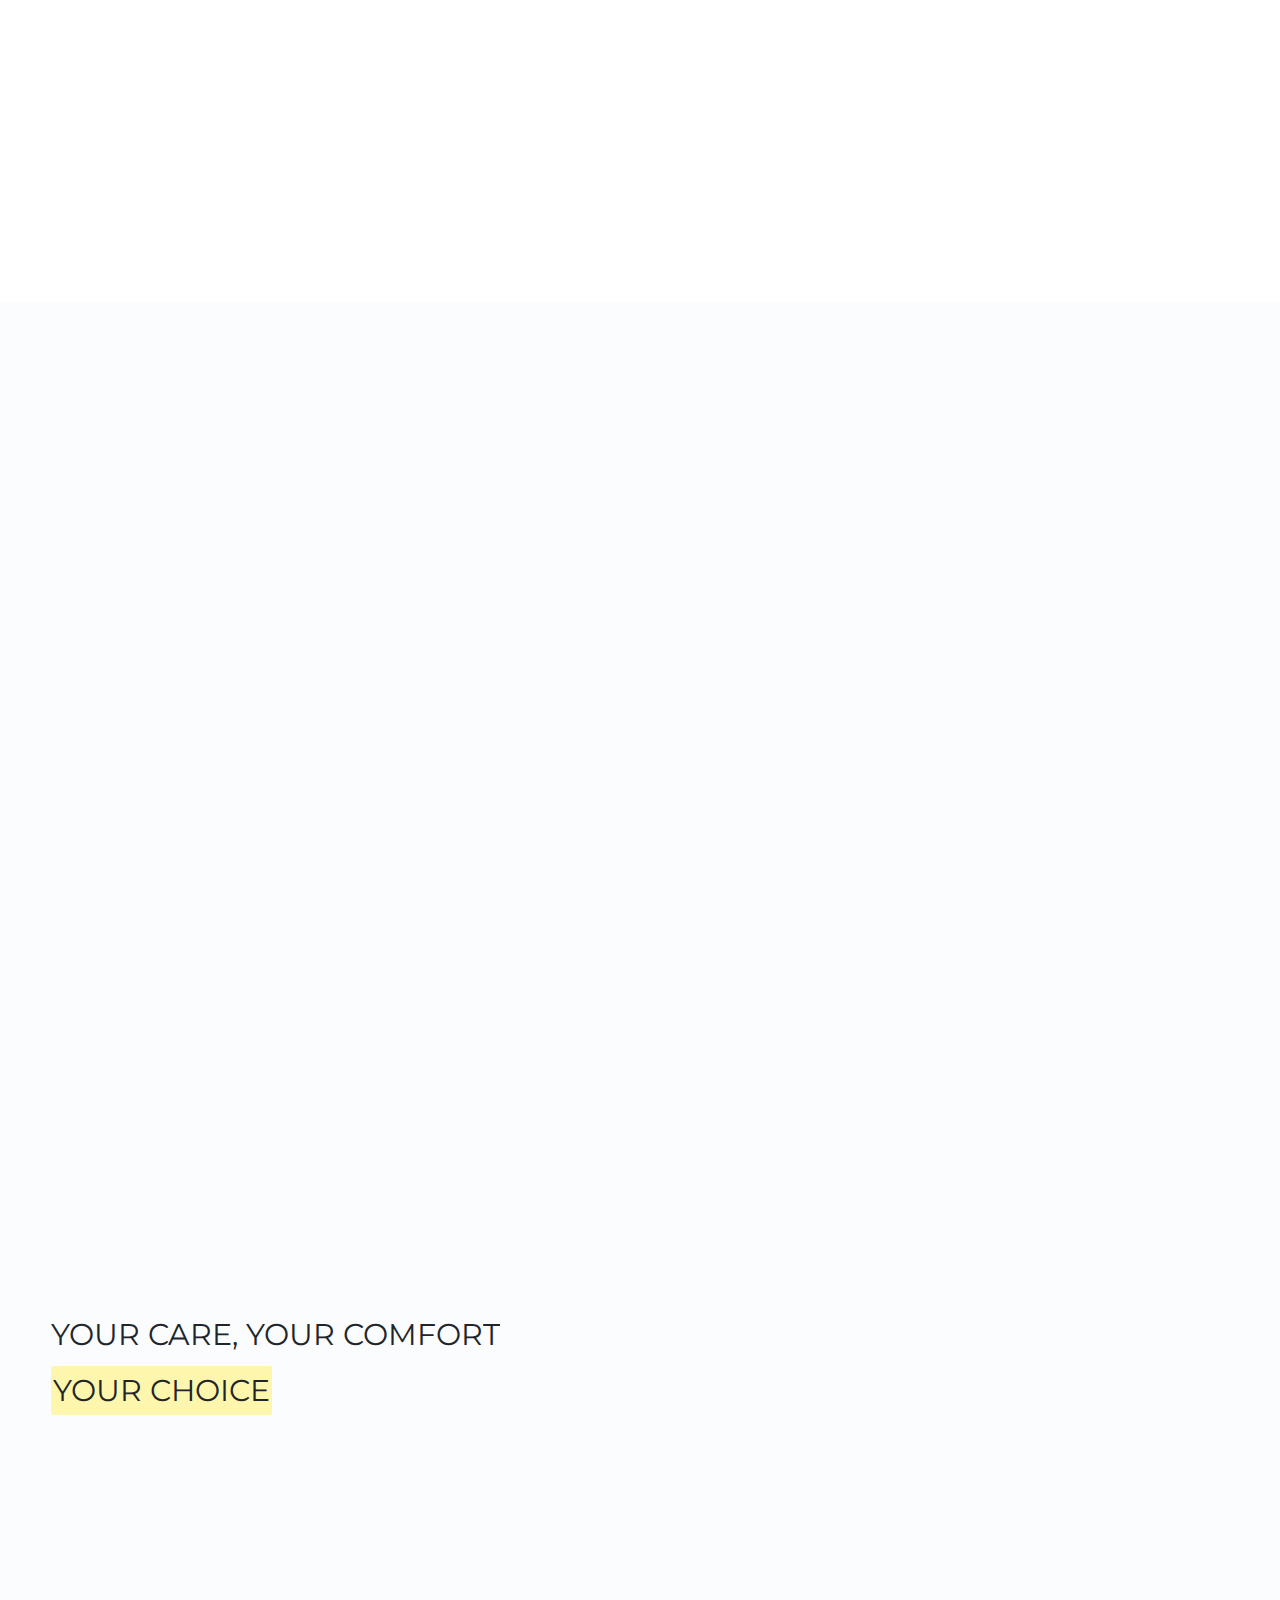
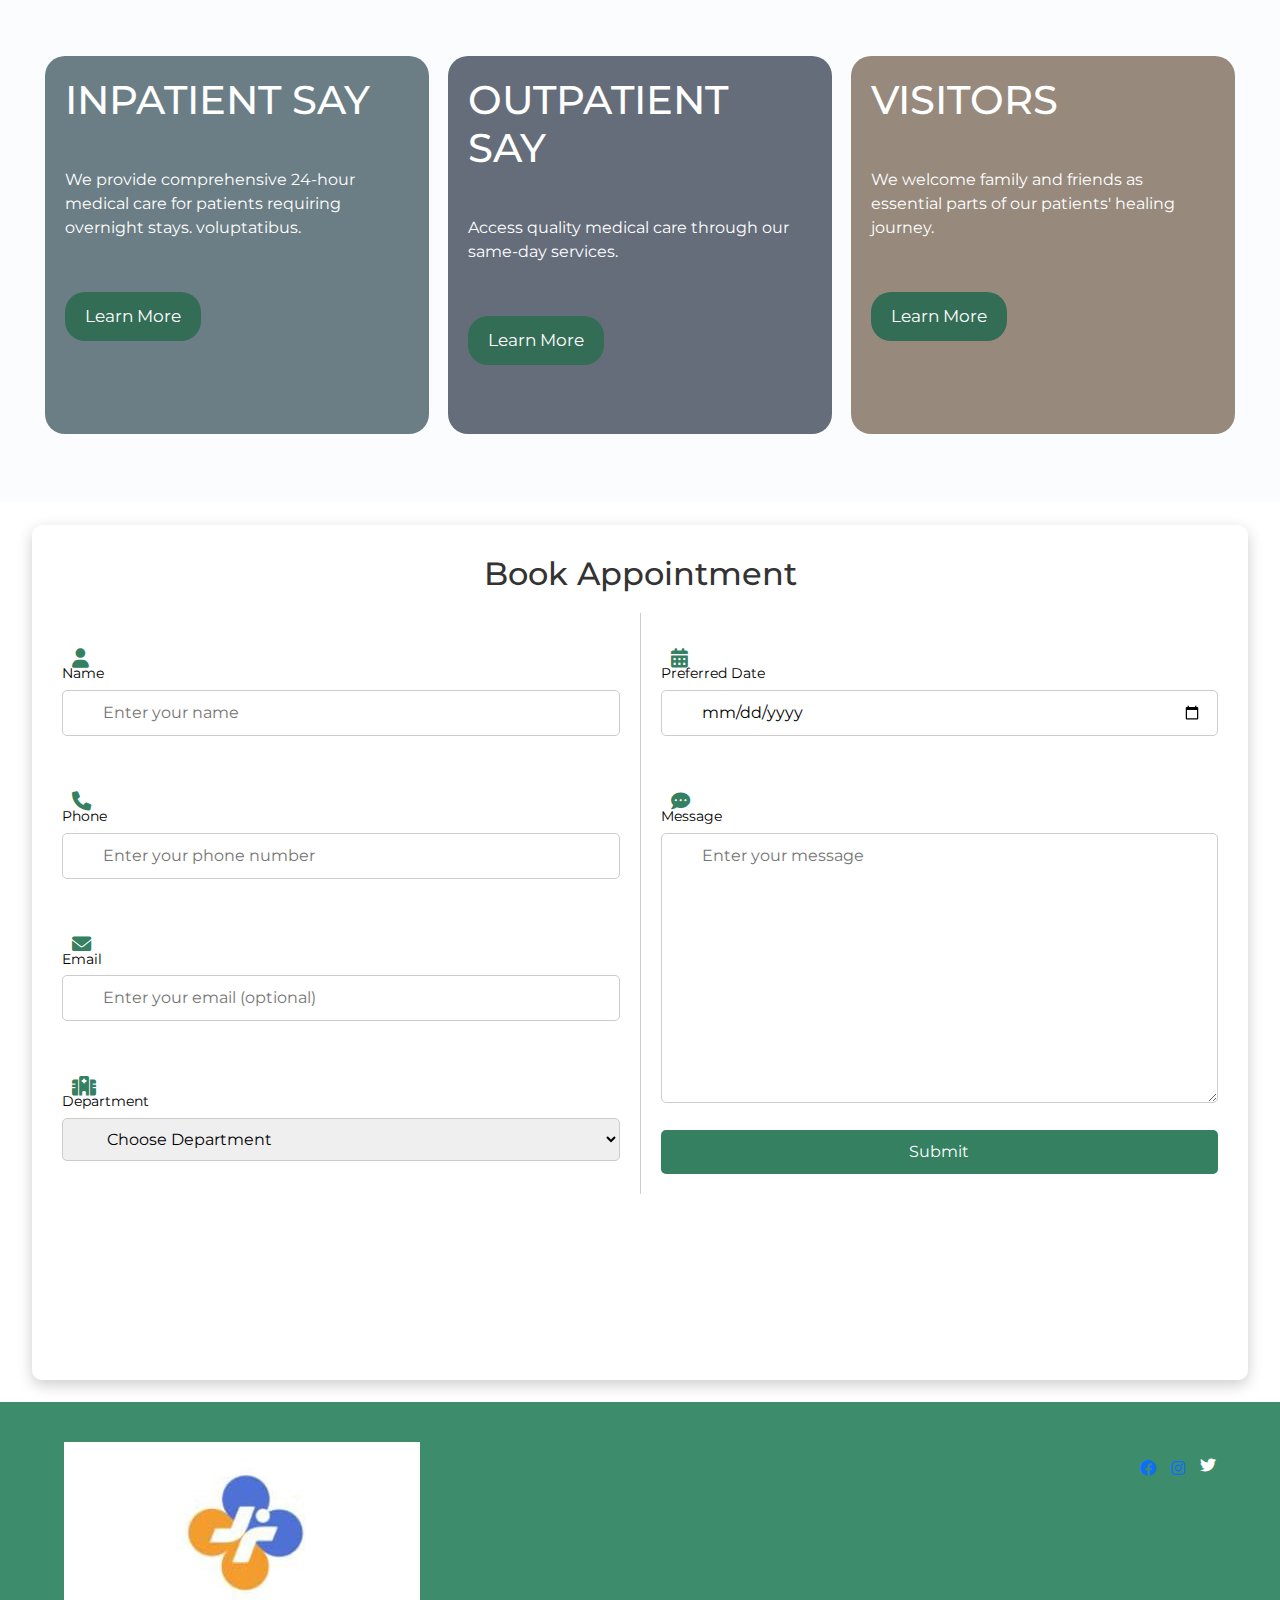
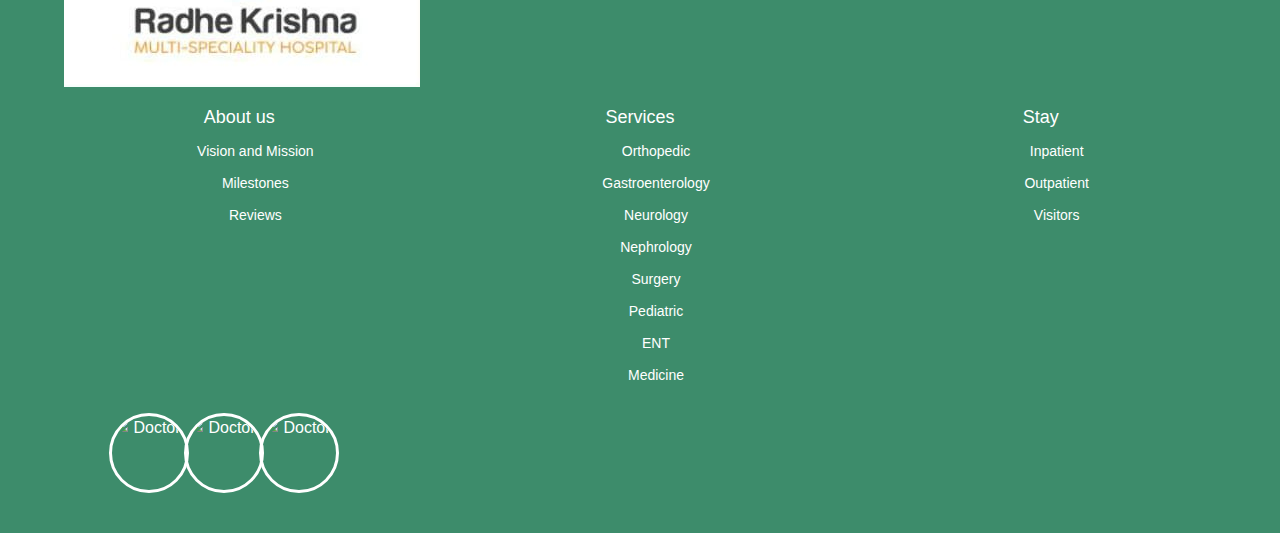
==== commit 97084f3f: "done" ====
--- a/index.html
+++ b/index.html
@@ -312,7 +312,7 @@
       <p class="yh1 yh11" id="mytext">your care, your comfort</p>
       <p class="yh1 yh12" id="mytext">your choice</p>
     </div>
-    <div class="your_down">
+    <div class="your_down" id="your_down">
       <div class="your_item yitem1">
         <h1>inpatient say</h1>
         <p>We provide comprehensive 24-hour medical care for patients requiring overnight stays. voluptatibus.</p>
@@ -391,87 +391,168 @@
     </section>
   </div>
   
-  <section class="footer">
-    <div class="footer_top">
-      <a href="#hero">
-        <div class="logo">
-          <img src="/images/logo-light.jpeg" alt="">
-        </div>
-      </a>
-      <a href="#hero">
-        <button><i class="fa-solid fa-angle-up"></i></button>
-      </a>
-    </div>
-    <div class="footer_bottom">
-      <div class="ftr_left">
-        <div class="icons">
-          <a href="https://www.facebook.com/share/19xJFmXJem/">
-            <i class="fab fa-facebook"></i> <!-- Facebook -->
-          </a>
-          <a href="https://www.instagram.com/radhekrishnamultihospital?igsh=MW1pZ25ld2dvc3JqZA==">
-            <i class="fab fa-instagram"></i> <!-- Instagram -->
-          </a>
-          <i class="fab fa-twitter"></i>
-        </div>
-        <hr>
+  <head>
+    <meta charset="UTF-8">
+    <meta name="viewport" content="width=device-width, initial-scale=1.0">
+    <title>Footer</title>
+    <style>
+        * {
+            margin: 0;
+            padding: 0;
+            box-sizing: border-box;
+        }
+        body {
+            font-family: Arial, sans-serif;
+        }
+        .footer {
+            background-color: #3D8C6B;
+            color: white;
+            padding: 40px 5%;
+            display: flex;
+            flex-wrap: wrap;
+            justify-content: space-between;
+            align-items: flex-start;
+        }
+        .footer .logo {
+            font-size: 24px;
+            font-weight: bold;
+        }
+        .footer .social-icons {
+            display: flex;
+            gap: 15px;
+            margin: 15px 0;
+        }
+        .footer .social-icons img {
+            width: 24px;
+            height: 24px;
+        }
+        .footer .links {
+            display: flex;
+            flex-wrap: wrap;
+            gap: 50px;
+            width: 100%;
+            margin-top: 20px;
+        }
+        .footer .links .column {
+            flex: 1;
+            min-width: 150px;
+        }
+        .footer .links .column h4 {
+            font-size: 18px;
+            margin-bottom: 10px;
+        }
+        .footer .links .column ul {
+            list-style: none;
+        }
+        .footer .links .column ul li {
+            margin-bottom: 8px;
+        }
+        .footer .links .column ul li a {
+            text-decoration: none;
+            color: white;
+            font-size: 14px;
+        }
+        .footer .images {
+            display: flex;
+            gap: 10px;
+            margin-top: 20px;
+        }
+        .footer .images img {
+            width: 80px;
+            height: 80px;
+            border-radius: 50%;
+            border: 3px solid white;
+        }
+        .footer .back-to-top {
+            position: absolute;
+            top: 20px;
+            right: 20px;
+            background: white;
+            border-radius: 50%;
+            padding: 10px;
+            cursor: pointer;
+        }
         
-        <div class="ftr_left_bottom">
-          <div class="abt_left">
-              <h1>About us</h1>
-              <ul>
-                  <li><a href="#preabout">Vision and mission</a></li>
-                  <li><a href="#about">Milestone</a></li>
-                  <li><a href="#preabout">Reviews</a></li>
-              </ul>
-          </div>
-          <div class="services-section">
-              <h1>Services</h1>
-              <ul>
-                  <li><a href="#services-section">Orthopedic</a></li>
-                  <li><a href="#services-section">Pediatric</a></li>
-                  <li><a href="#services-section">Gastroenterology</a></li>
-                  <li><a href="#services-section">Neurology</a></li>
-                  <li><a href="#services-section">Nephrology</a></li>
-                  <li><a href="#services-section">Surgery</a></li>
-                  <li><a href="#services-section">ENT</a></li>
-                  <li><a href="#services-section">Medicine</a></li>
-              </ul>
-          </div>
-          <div class="stay">
-              <h1>Stay</h1>
-              <ul>
-                  <li><a href="#stay">Inpatient</a></li>
-                  <li><a href="#stay">Outpatient</a></li>
-                  <li><a href="#stay">Visitors</a></li>
-              </ul>
-          </div>
-      </div>
-      
-      </div>
-      <div class="ftr_right_bottom">
-        <div class="ftr_img1">
-          <img src="https://img.freepik.com/premium-photo/smiling-female-doctor-standing-crossing-hands-one-volor-background_953680-45595.jpg?w=826" alt="">
-        </div>
-        <div class="ftr_img2">
-          <img src="https://img.freepik.com/premium-photo/smiling-female-doctor-standing-crossing-hands-one-volor-background_953680-45570.jpg?ga=GA1.1.225339577.1717430258&semt=ais_incoming" alt="">
-        </div>
-        <div class="ftr_img3">
-          <img src="https://img.freepik.com/free-photo/smiling-young-male-doctor-wearing-stethoscope-medical-gown-isolated-white-wall_141793-35979.jpg?ga=GA1.1.225339577.1717430258&semt=ais_incoming" alt="">
-        </div>
-      </div>
-    </div>
-  </section>
+        @media (max-width: 768px) {
+            .footer {
+                flex-direction: column;
+                align-items: center;
+                text-align: center;
+            }
+            .footer .links {
+                flex-direction: column;
+                gap: 20px;
+                text-align: center;
+            }
+            .footer .images {
+                justify-content: center;
+            }
+        }
+    </style>
+</head>
+<body>
+    <footer class="footer">
+      <div class="logo">
+        <img src="/images/logo-light.jpeg">
+    </div>
+        <div class="social-icons">
+  
+            <a href="https://www.facebook.com/share/19xJFmXJem/">
+              <i class="fab fa-facebook"></i> <!-- Facebook -->
+            </a>
+            <a href="https://www.instagram.com/radhekrishnamultihospital?igsh=MW1pZ25ld2dvc3JqZA==">
+              <i class="fab fa-instagram"></i> <!-- Instagram -->
+            </a>
+            <i class="fab fa-twitter"></i>
+          
+  
+        </div>
+        <div class="links">
+            <div class="column">
+                <h4>About us</h4>
+                <ul>
+                    <li><a href="#preabout">Vision and Mission</a></li>
+                    <li><a href="#about">Milestones</a></li>
+                    <li><a href="#preabout">Reviews</a></li>
+                </ul>
+            </div>
+            <div class="column">
+                <h4>Services</h4>
+                <ul>
+                    <li><a href="#services-section">Orthopedic</a></li>
+                    <li><a href="#services-section">Gastroenterology</a></li>
+                    <li><a href="#services-section">Neurology</a></li>
+                    <li><a href="#services-section">Nephrology</a></li>
+                    <li><a href="#services-section">Surgery</a></li>
+                    <li><a href="#services-section">Pediatric</a></li>
+                    <li><a href="#services-section">ENT</a></li>
+                    <li><a href="#services-section">Medicine</a></li>
+                </ul>
+            </div>
+            <div class="column">
+                <h4>Stay</h4>
+                <ul>
+                    <li><a href="#your_down">Inpatient</a></li>
+                    <li><a href="#your_down">Outpatient</a></li>
+                    <li><a href="#your_down">Visitors</a></li>
+                </ul>
+            </div>
+        </div>
+        <div class="images">
+            <img src="https://img.freepik.com/premium-photo/smiling-female-doctor-standing-crossing-hands-one-volor-background_953680-45595.jpg?w=826" alt="Doctor">
+            <img src="https://img.freepik.com/premium-photo/smiling-female-doctor-standing-crossing-hands-one-volor-background_953680-45570.jpg?ga=GA1.1.225339577.1717430258&semt=ais_incoming" alt="Doctor">
+            <img src="https://img.freepik.com/free-photo/smiling-young-male-doctor-wearing-stethoscope-medical-gown-isolated-white-wall_141793-35979.jpg?ga=GA1.1.225339577.1717430258&semt=ais_incoming" alt="Doctor">
+        </div>
+        <div class="back-to-top">&#8593;</div>
+    </footer>
+</body>
 
 </div>
 
 
-<script src="https://cdnjs.cloudflare.com/ajax/libs/gsap/3.12.2/MotionPathPlugin.min.js"></script>
-<script src="https://unpkg.com/split-type"></script>
-
-  <script src="https://cdnjs.cloudflare.com/ajax/libs/gsap/3.12.2/gsap.min.js"></script>
-  <script src="https://cdnjs.cloudflare.com/ajax/libs/gsap/3.12.5/ScrollTrigger.min.js" integrity="sha512-onMTRKJBKz8M1TnqqDuGBlowlH0ohFzMXYRNebz+yOcc5TQr/zAKsthzhuv0hiyUKEiQEQXEynnXCvNTOk50dg==" crossorigin="anonymous" referrerpolicy="no-referrer"></script>
-  <script src="https://cdnjs.cloudflare.com/ajax/libs/gsap/3.12.2/SplitText.min.js"></script>
-  <script src="script.js"></script>
+
+
+ 
   <script>
     
   </script>
--- a/rk.css
+++ b/rk.css
@@ -278,104 +278,7 @@
   z-index:10;
   /* padding: 10px 50px; */
 }
-h1 {
-  text-align: center;
-  margin-bottom: 2rem;
-  font-size: 2rem;
-}
-
-/* Meenakshi changes 1 For tablets and larger devices (like laptops) */
-@media screen and (min-width: 768px) {
-  .ser_text {
-    font-size: 2rem;
-  }
-
-  .active_service {
-    font-size: 1.5rem;
-  }
-
-  .btns {
-    justify-content: center;
-  }
-
-  .carousel-track-container {
-    gap: 2rem;
-  }
-
-  .carousel-item {
-    min-width: 400px;
-    
-  }
-
-  .carousel-btn {
-    padding-top: 15px; /* Add padding to the top */
-    padding-right: 20px; /* Right padding */
-    background-color: rgba(0, 0, 0, 0.5); 
-    color: yellow;  
-    border: none; /* Remove button border */
-    border-radius: 5px;
-    cursor: pointer; 
-    display: flex;
-    justify-content: center;
-    align-items: center;
-}
-
-  h1 {
-    font-size: 2.5rem;
-  }
-}
-
-/* For small screens (phones) */
-@media screen and (max-width: 767px) {
-  .ser_text {
-    font-size: 1.2rem;
-  }
-
-  .active_service {
-    font-size: 1rem;
-  }
-
-  .btns {
-    flex-direction: column;
-    align-items: center;
-  }
-
-  .carousel-track-container {
-    gap: 1rem;
-  }
-
-  .carousel-item {
-    min-width: 90%;
-  }
-
-  h1 {
-    font-size: 1.8rem;
-  }
-}
-
-/* For extra small screens (very small phones) */
-@media screen and (max-width: 480px) {
-  .ser_text {
-    font-size: 1rem;
-  }
-
-  .active_service {
-    font-size: 0.9rem;
-  }
-
-  .btns {
-    flex-direction: column;
-    gap: 1rem;
-  }
-
-  .carousel-item {
-    min-width: 100%;
-  }
-
-  h1 {
-    font-size: 1.5rem;
-  }
-}
+
 .leftcon h1{
 font-size: 35px;
 margin-top: 30px;
@@ -1200,11 +1103,9 @@
   align-items: center;
   position: relative;
   /* background-color: blue; */
-  /* background-color: rgb(255, 255, 255); */
+  background-color: rgb(255, 255, 255);
   overflow-x: hidden;
   font-family: var(--font-primary);
-  padding: 2rem;
-  background-color: #f4f4f4;
 
 }
 
@@ -1225,27 +1126,22 @@
 }
 .services-section .ser_text {
   z-index: 10;
-  /* font-size: 25px; */
+  font-size: 25px;
   position: absolute;
   top: 90px;
   left:100px  ;
 color: #5d6776;
   width: 25vw;
-  font-size: 1.5rem;
-  font-weight: 600;
-  margin-bottom: 1rem;
 
 }
 .active_service{
   z-index: 1000000000;
-  /* font-size: 40px; */
+  font-size: 40px;
   position: absolute;
   top: 50px;
   right:-70px;
   width: 25vw;
-/* color: #5d6776; */
-font-size: 1.2rem;
-  color: #2c3e50;
+color: #5d6776;
 
 }
 
@@ -1260,9 +1156,9 @@
   /* background-color: red; */
 }
 
-/* .carousel-track-container {
+.carousel-track-container {
   width: 100%;
-} */
+}
 
 .carousel-track {
   display: flex;
@@ -1292,8 +1188,7 @@
   object-fit: cover;
   object-position:center;
   width: 100%;
-  height: auto;
-  border-radius: 10px;
+  height: 100%;
 }
 
 .surgery{
@@ -1314,21 +1209,35 @@
 
 }
 
+.carousel-btn {
+  position: absolute;
+  top:-25%;
+  border:1px solid #5d6776;
+  background-color: white;
+  color:#5d6776;
+  font-size: 1.1rem;
+  font-weight:100;
+  z-index: 10;
+  cursor: pointer;
+  transition: background 0.3s ease;
+  width: 40px;
+  height: 40px;
+  border-radius: 50%;
+  display: flex;
+  justify-content: center;
+  align-items: center;
+}
 
 .carousel-btn:hover {
   background: rgba(255, 255, 255, 0.3);
-  
-}
-.learn-more-btn {
-  margin-bottom: 5rem; /* Add margin-bottom */
-  margin: 10rem
-}
-
+}
+
+.prev-btn {
+  left:2.5%;
+}
 
 .next-btn {
-  /* left: 7.5%; */
-  left: 10px;
-  margin-top: 10rem;
+  left: 7.5%;
 }
 
 .btns{
@@ -1337,9 +1246,6 @@
 z-index: 1000;
 top: 130px;
 right: 100px;
-display: flex;
-gap: 1rem;
-margin-bottom: 2rem;
 }
 .btns button{
 text-transform:capitalize;
@@ -1620,7 +1526,6 @@
 align-items: center;
 gap:1.5vw;
 
-
  }
  .your_item{
   width: 30%;
@@ -1777,208 +1682,184 @@
 } 
 
 
-.footer{
-  width: 100%;
-  height: 100vh;
-  background-color:#348061;
+.footer {
+  background: #222;
+  color: #fff;
+  padding: 30px 50px;
+  text-align: center;
+}
+
+.footer_top {
   display: flex;
-  flex-direction: column;
-  /* justify-content: center; */
+  justify-content: space-between;
   align-items: center;
-  padding: 30px;
-  font-family: var(--font-primary);
-  overflow: hidden;
-
-}
-
-.footer .icons a {
+  padding-bottom: 20px;
+  border-bottom: 1px solid #444;
+}
+
+.footer_top .logo {
+  max-width: 150px;
+}
+
+.footer_top button {
+  background: #f4a261;
+  border: none;
+  padding: 12px 18px;
+  cursor: pointer;
+  font-size: 16px;
+  border-radius: 5px;
+  color: #222;
+  font-weight: bold;
+}
+
+.footer_bottom {
+  display: flex;
+  justify-content: space-between;
+  padding: 30px 0;
+}
+
+.ftr_left {
+  flex: 1;
+  text-align: left;
+  padding-right: 30px;
+}
+
+.ftr_left_bottom {
+  display: flex;
+  justify-content: space-between;
+  flex-wrap: wrap;
+  flex: 2;
+}
+
+.footer_column {
+  min-width: 150px;
+}
+
+h3 {
+  margin-bottom: 15px;
+  font-size: 18px;
+}
+
+ul {
+  list-style: none;
+  padding: 0;
+}
+
+ul li {
+  margin-bottom: 8px;
+}
+
+ul li a {
   text-decoration: none;
-  color: white;
-
-}
-.fab{
-  cursor:pointer;
-}
-.footer_top{
-  width: 100%;
-  height: 20vh;
-  /* background-color:#8ac2ab; */
-  display: flex;
-  /* flex-direction: column; */
-  justify-content:space-between;
-  align-items: center; 
-  padding:20px;
-}
-.footer_top .logo{
-  width: 80px;
-  height: 80px;
-  object-fit: cover;
-  object-position: center;
-}
-.footer_top .logo img{
-  width: 100%;
-  height: 100%;
-  object-fit: cover;
-  object-position: center;
-}
-.footer_top button{
-width: 50px;
-height: 50px;
-  font-weight: bolder;
-  /* padding: 20px; */
-  border-radius:50%;
-  /* background-color: white; */
-  color:#2c684c;
-  font-size: 20px;
-  border: none;
-  outline: none;
-}
-.footer_bottom{
-  width: 100%;
-  height: 80vh;
-  /* background-color:#c28aa4; */
-  display: flex;
-  /* flex-direction: column; */
-  /* justify-content: center; */
-  /* align-items: center;  */
-}
-
-.ftr_left{
-  /* background-color: blue; */
-  width: 50%;
-  height: 100%;
-  display: flex;
-  flex-direction: column;
-  justify-content: center;
-  align-items: center; 
-  padding: 30px;
-  color: white;
-}
-.ftr_right_bottom{
-  /* background-color: rgb(208, 255, 0); */
-  width: 50%;
-  height: 100%;
-  /* overflow: hidden; */
-  display: flex;
-  /* flex-direction: column; */
-  justify-content: center;
-  align-items: center; 
-  position: relative;
-
-}
-.icons{
-  width: 100%;
-  height: 20%;
-  display: flex;
-  align-items: end;
-  gap: 20px;
-  /* padding: 20px; */
-}
+  color: #ddd;
+  font-size: 14px;
+  transition: 0.3s;
+}
+
+ul li a:hover {
+  color: #f4a261;
+}
+
+.ftr_right_bottom {
+  text-align: center;
+  padding-top: 20px;
+}
+
+.icons {
+  margin-top: 10px;
+}
+
 .icons i {
-font-size: 30px;
-margin-bottom: 30px;
-}
-.footer hr{
-  width: 100%;
-  height: 3px;
-  margin-bottom: 30px;
-  background-color: white;
-}
-.ftr_left_bottom{
-  /* background-color: brown; */
-  width: 100%;
-  height: 80%;
-  display: flex;
-  justify-content: center;
-  align-items: center;
-  text-transform: capitalize;
-}
-.ftr_left ul{
-  list-style: none;
-}
-.ftr_left ul li{
-  line-height: 30px;
-}
-.ftr_left_bottom .abt_left{
-width:33.3%;
-/* background-color: blueviolet; */
-height: 100%;
-/* padding: 20px; */
-
-}
-.services_mid{
-/* background-color: rgb(43, 226, 43); */
-width: 33.3%;
-height: 100%;
-/* padding: 20px; */
-
-
-}
-.stay_left{
-/* background-color: rgb(208, 226, 43); */
-height: 100%;
-width: 33.3%;
-/* padding: 20px; */
-
-}
-
-
-.ftr_right_bottom img{
-  position: absolute;
-  top: 0;
-  left: 0;
-  width: 100%;
-  height: 100%;
-  border-radius: 50%;
-  object-fit: cover;
-object-position: center; 
-}
-
-.ftr_img1 img{
-  object-position:70%;
-}
-.ftr_img1{
-  top:100px;
-  left:260px;
-  position: absolute;
-  width: 30vh;
-  height:30vh;
-  border-radius: 50%;
-  background-color: #2c684c;
-  border: 3px solid white;
-  object-fit: cover;
-object-position: center;
-}
-.ftr_img2{
-  top:280px;
-  left:100px;
-  position: absolute;
-  width: 40vh;
-  height:40vh;
-  border-radius: 50%;
-  background-color: #2c684c;
-  border: 3px solid white;
-  object-fit: cover;
-object-position: center;
-
-}
-.ftr_img3{
-  top:250px;
-  right:-50px;
-  position: absolute;
-  width: 50vh;
-  height:50vh;
-  border-radius: 50%;
-  background-color: #2c684c;
-  border: 3px solid white;
-object-fit: cover;
-object-position: center;
-}
-
-
-
-.footer, .footer a {
-  color: white;
+  margin: 0 8px;
+  font-size: 24px;
+  cursor: pointer;
+  transition: 0.3s;
+}
+
+.icons i:hover {
+  color: #f4a261;
+}
+
+.app_icons {
+  margin-top: 20px;
+  text-align: center;
+}
+
+.app_icons img {
+  max-width: 130px;
+  margin: 10px;
+}
+
+/* RESPONSIVE DESIGN */
+@media (max-width: 1024px) {
+  .footer_bottom {
+      flex-direction: column;
+      align-items: center;
+      text-align: center;
+  }
+
+  .ftr_left {
+      text-align: center;
+      padding: 0;
+  }
+
+  .ftr_left_bottom {
+      justify-content: center;
+      text-align: center;
+  }
+
+  .footer_column {
+      margin-bottom: 20px;
+  }
+}
+
+@media (max-width: 768px) {
+  .footer_top {
+      flex-direction: column;
+      align-items: center;
+  }
+
+  .footer_top button {
+      margin-top: 10px;
+      padding: 10px 15px;
+  }
+
+  .footer_bottom {
+      flex-direction: column;
+      align-items: center;
+      text-align: center;
+  }
+
+  .ftr_left_bottom {
+      flex-direction: column;
+  }
+
+  .ftr_left, .footer_column {
+      text-align: center;
+  }
+
+  .ftr_right_bottom {
+      margin-top: 20px;
+  }
+}
+
+@media (max-width: 480px) {
+  .footer {
+      padding: 20px;
+  }
+
+  .footer_top button {
+      padding: 8px 12px;
+      font-size: 14px;
+  }
+
+  .icons i {
+      font-size: 20px;
+  }
+
+  .app_icons img {
+      max-width: 100px;
+  }
 }
   
   @media (max-width: 768px) { 
@@ -2897,7 +2778,6 @@
       overflow: hidden;
       /* background-color: red; */
       margin-bottom:-5vh;
-      position: relative;
     }
     
     
@@ -2921,25 +2801,18 @@
     }
    
     
-   
-    .carousel-track-container {
-      display: flex;
-      overflow-x: auto;
-      gap: 1rem;
-      padding: 1rem;
-      width: 100%;
-    }
-    
-    
+    .carousel-btn {
+      top: 80%; /* Position buttons vertically centered */
+      transform: translateY(0%);
+      z-index: 1000000;
+      scale: 1.1;
+      position: absolute;
+      /* background-color: yellow; */
+      left: 53%;
+    }
   
     .prev-btn{
-      border-radius: 5px;
-      color: white;
       left: 40%;
-      position: absolute;
-      left: 10px;
-      margin-top: 50px;
-      transform: translateX(-50%); 
     }
   .stay{
     padding: 0px;
@@ -3018,8 +2891,7 @@
 
 .post_services button {
   top: 5%;
-  left: 2%;
-  right: 50%;
+  left: 5%;
   width: 40px;
   height: 40px;
   font-size: 0.9rem; /* Smaller font for smaller screens */
@@ -3453,9 +3325,6 @@
           height: 40vh;
            flex: 0 0 90%; 
           transition: transform 0.4s ease, opacity 0.4s ease;
-          min-width: 300px;
-      max-width: 100%;
-      transition: transform 0.5s ease;
         }
         
         .carousel-item.active {
@@ -3464,7 +3333,19 @@
         }
        
         
-       
+        .carousel-btn {
+          top: 80%; /* Position buttons vertically centered */
+          transform: translateY(0%);
+          z-index: 1000000;
+          scale: 1.1;
+          position: absolute;
+          /* background-color: yellow; */
+          left: 53%;
+        }
+      
+        .prev-btn{
+          left: 40%;
+        }
      
       .hd_stay{
 /* background-color: red; */
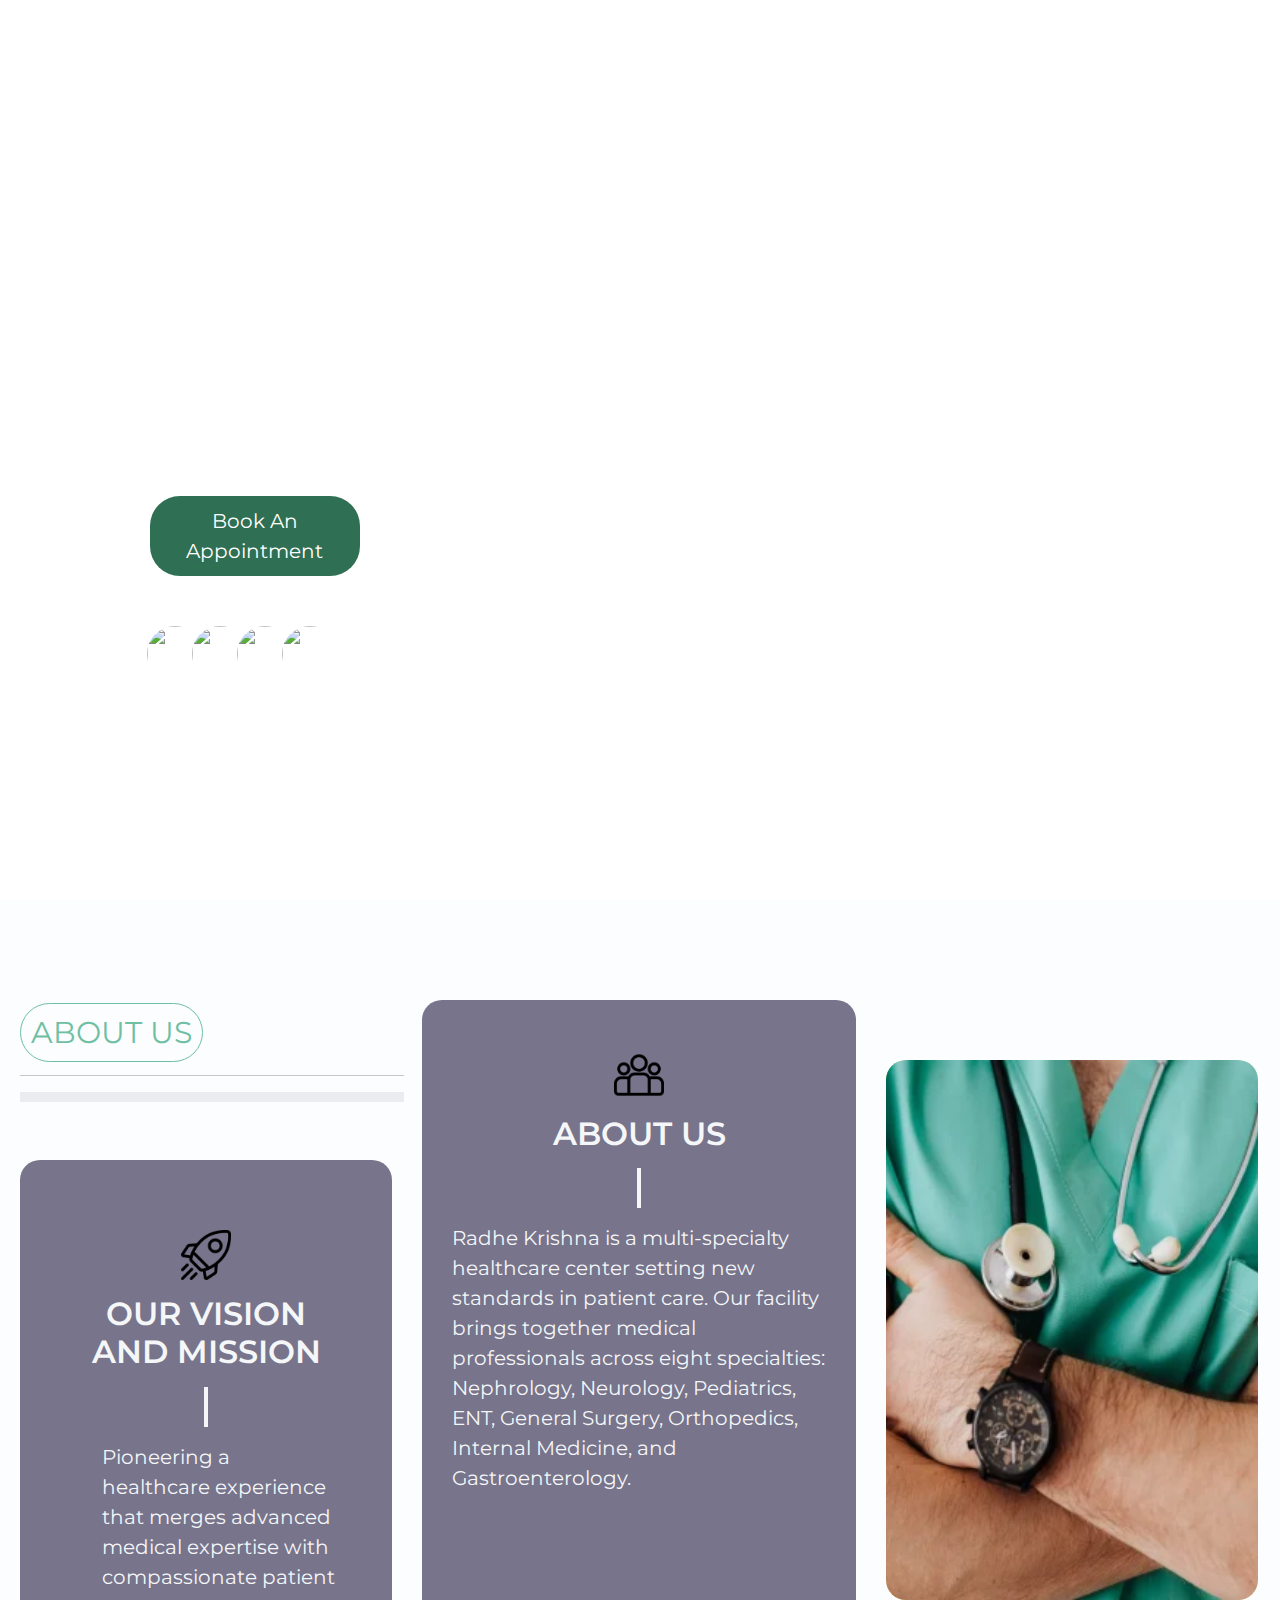
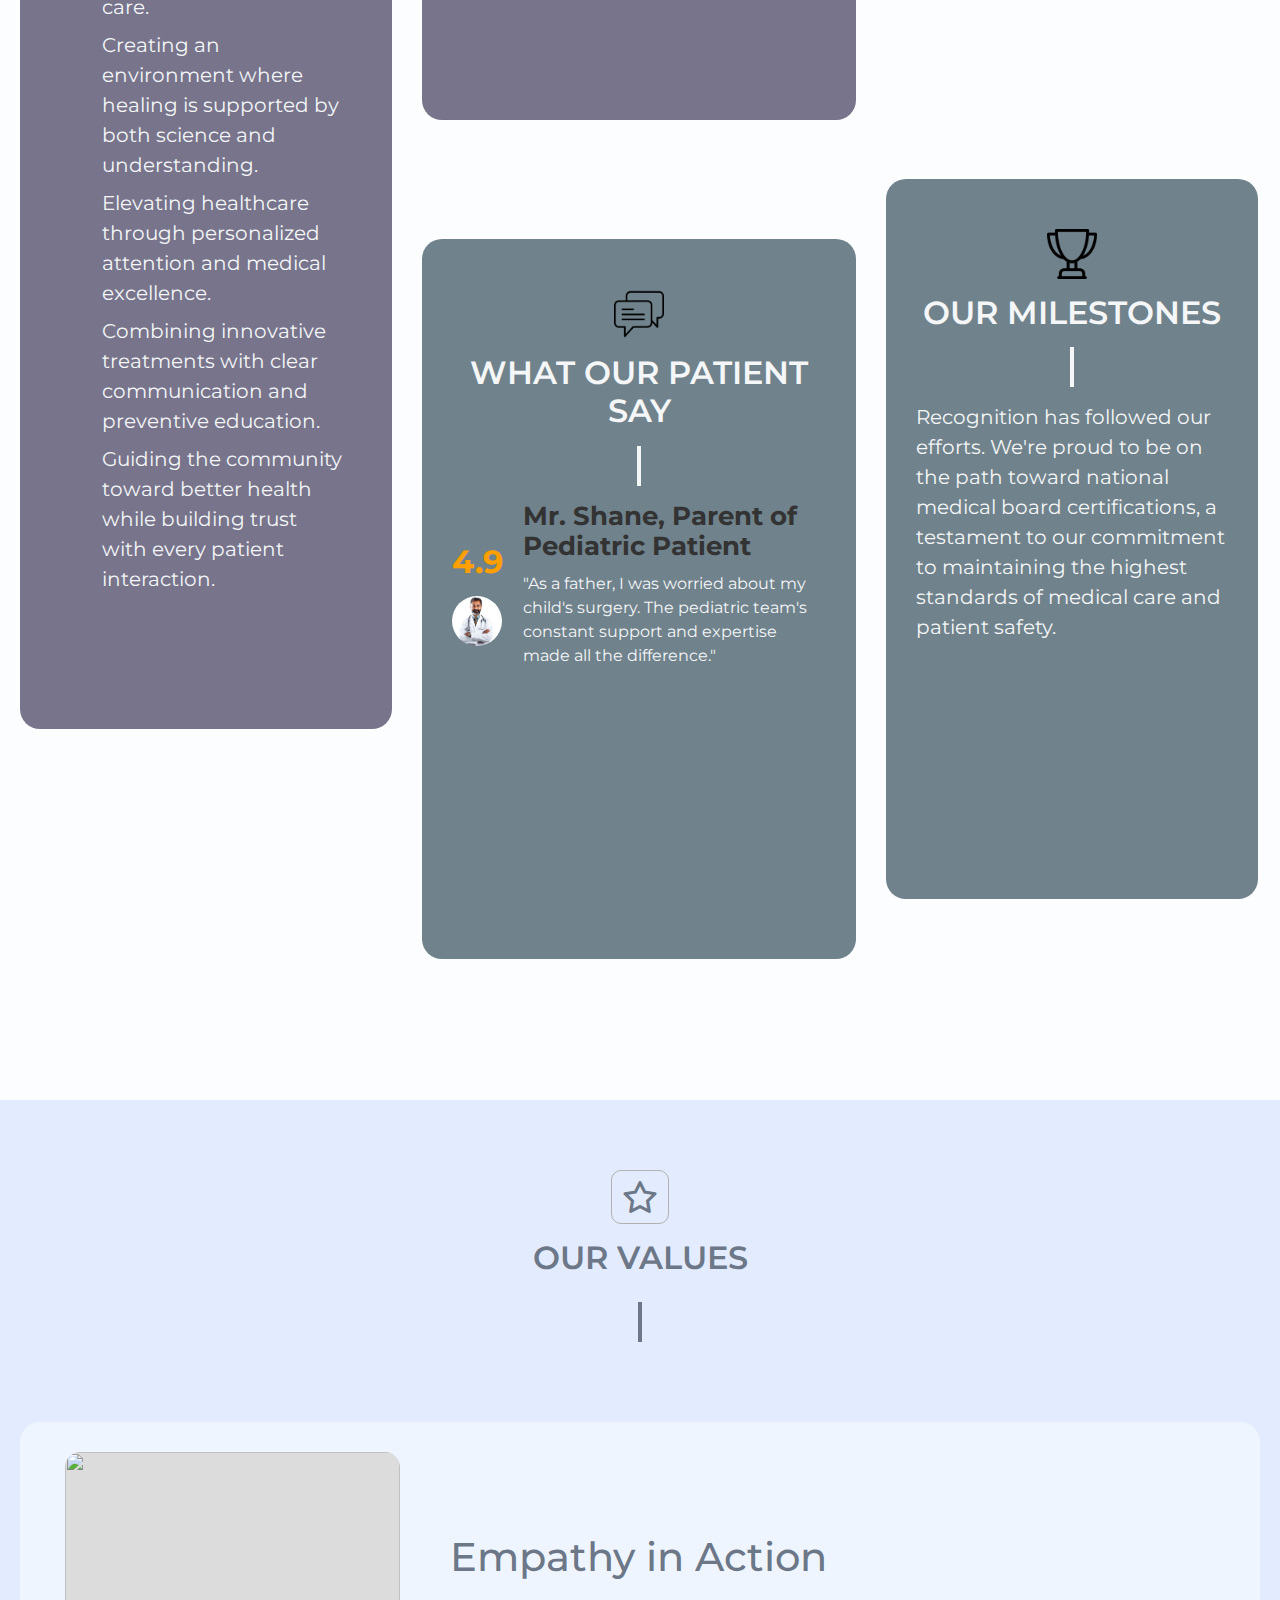
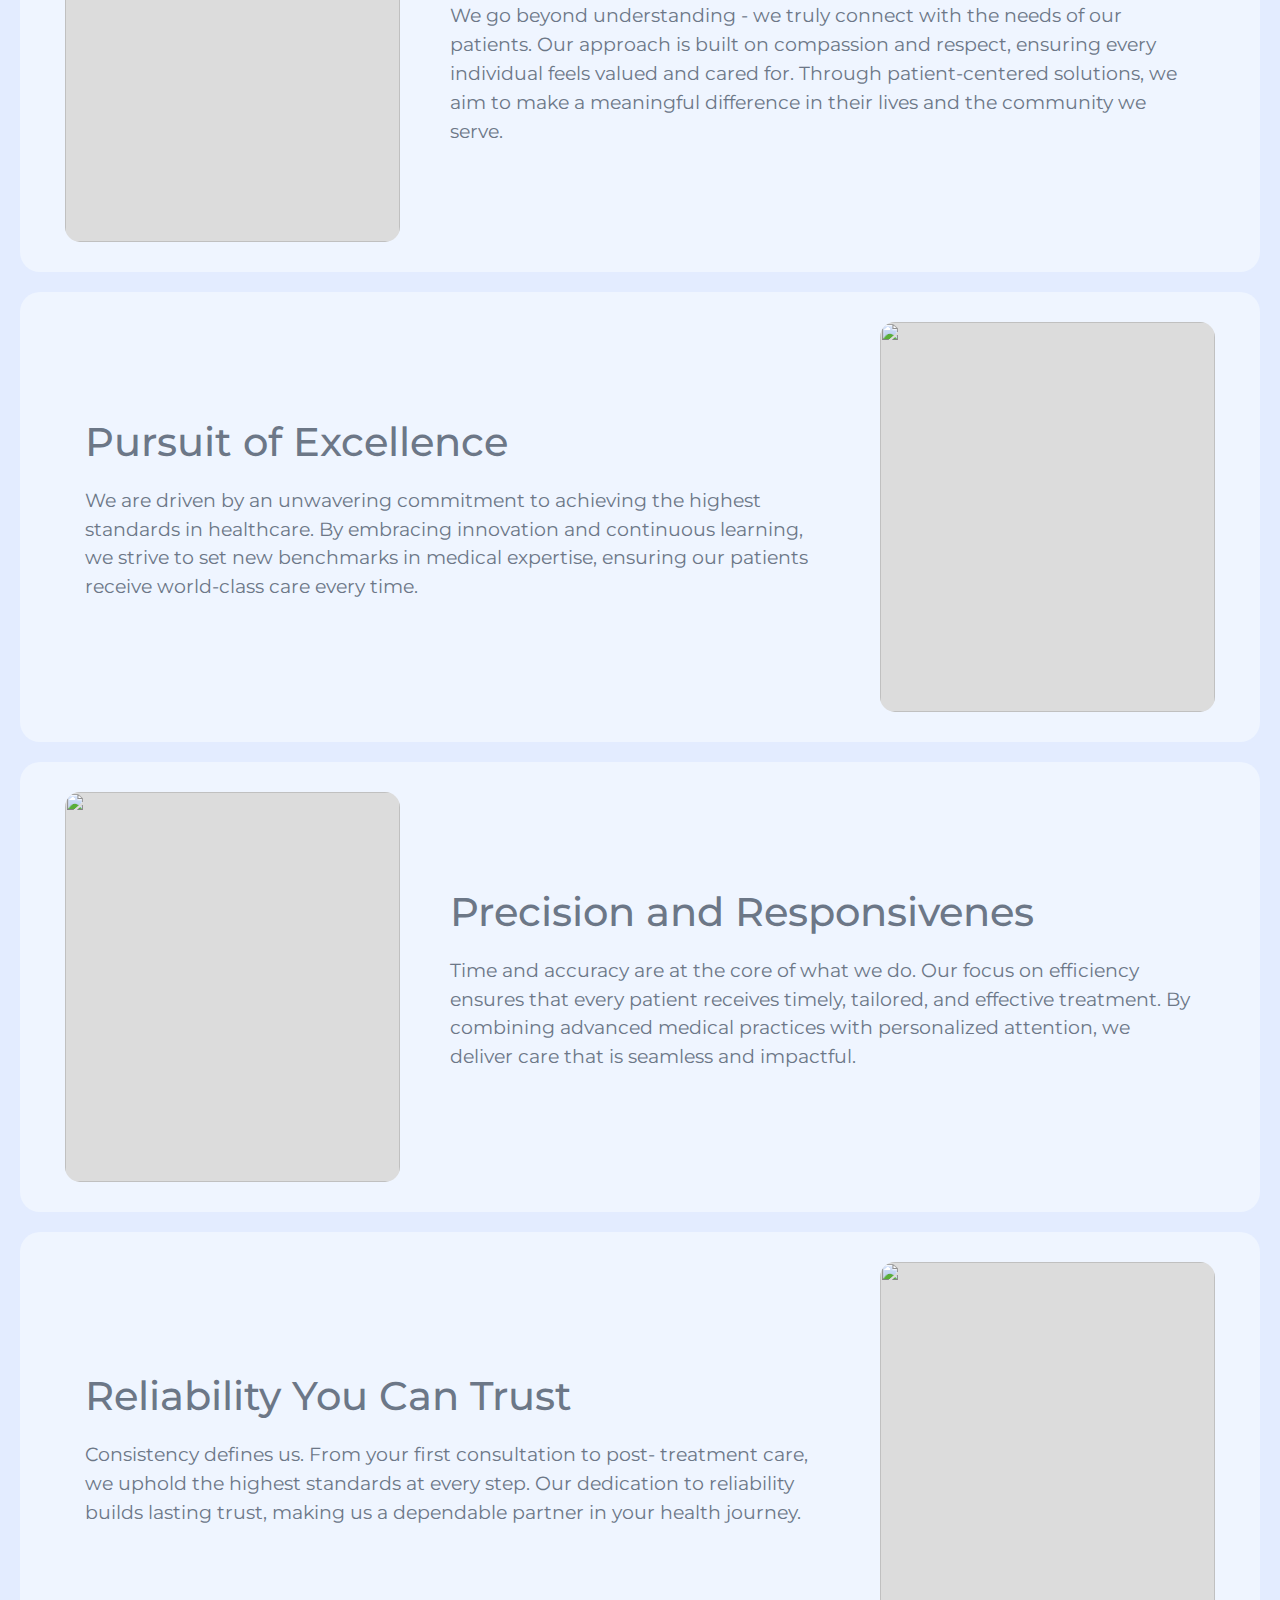
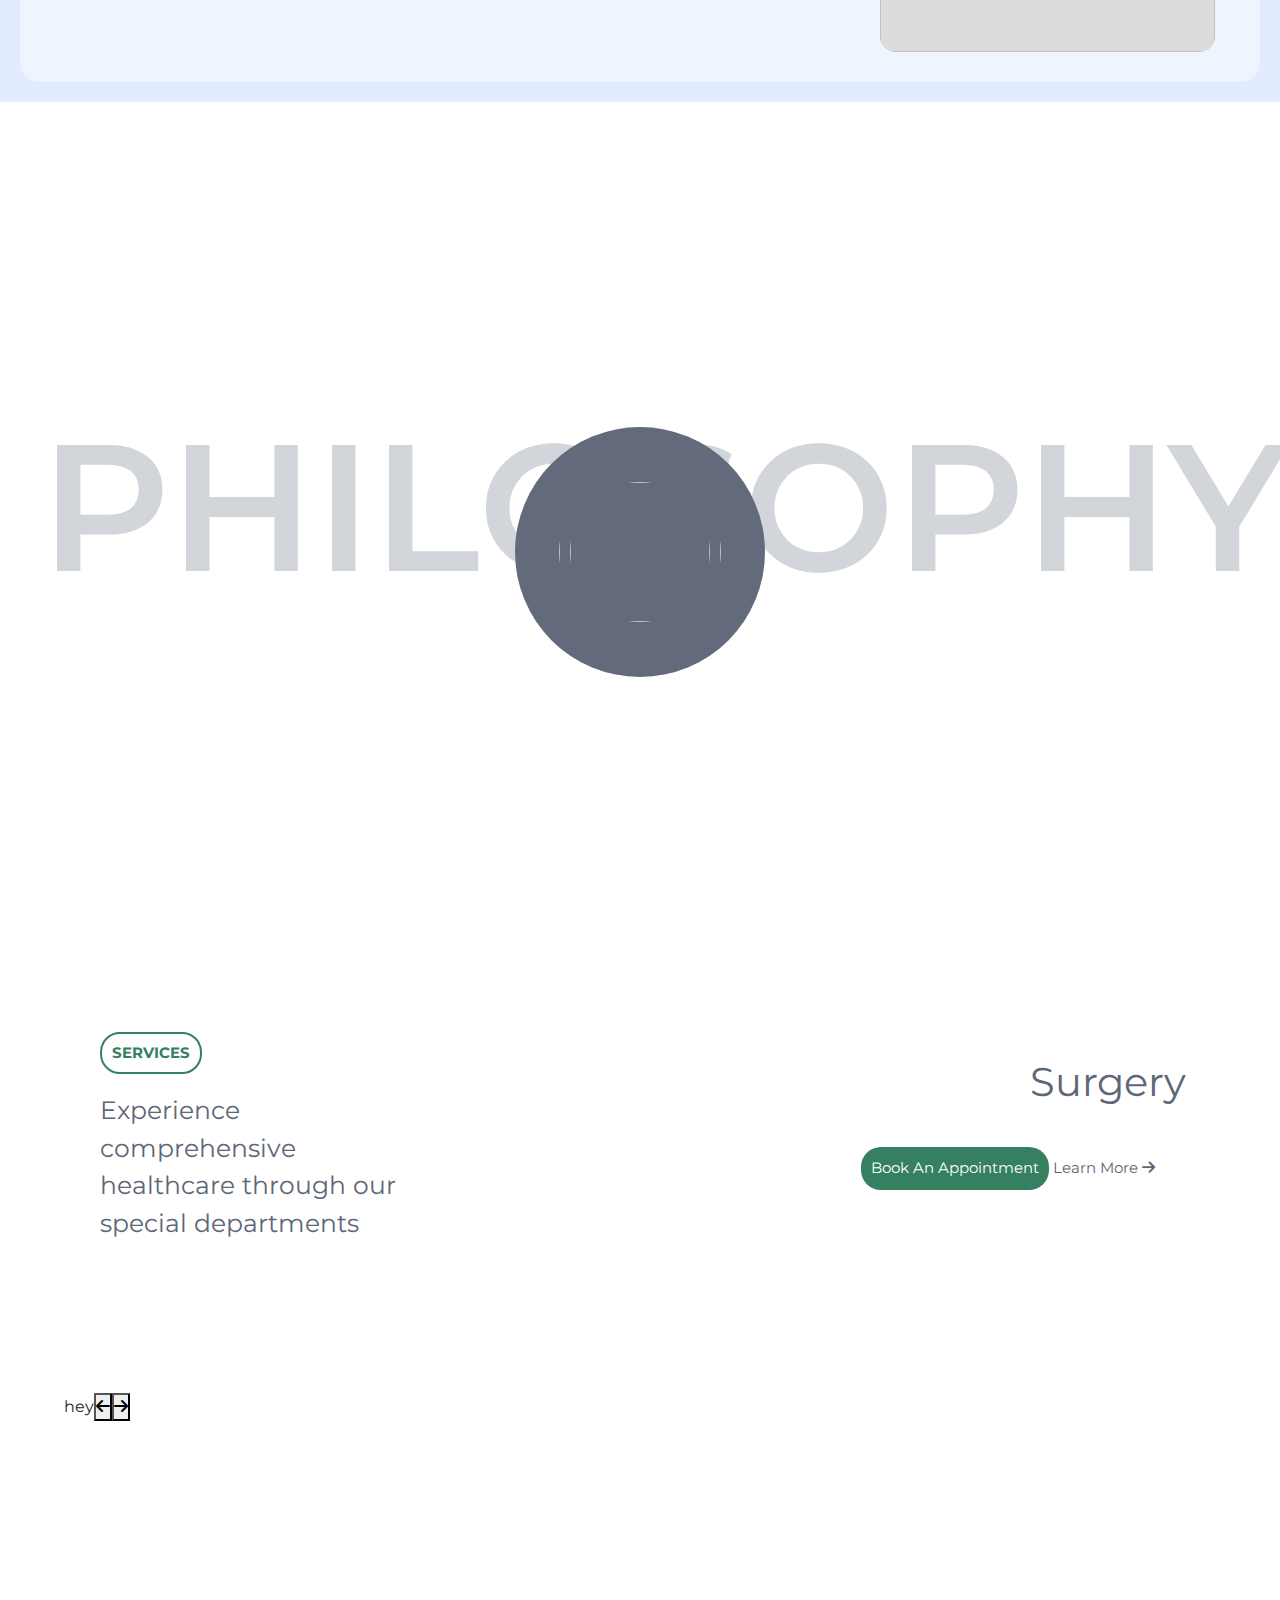
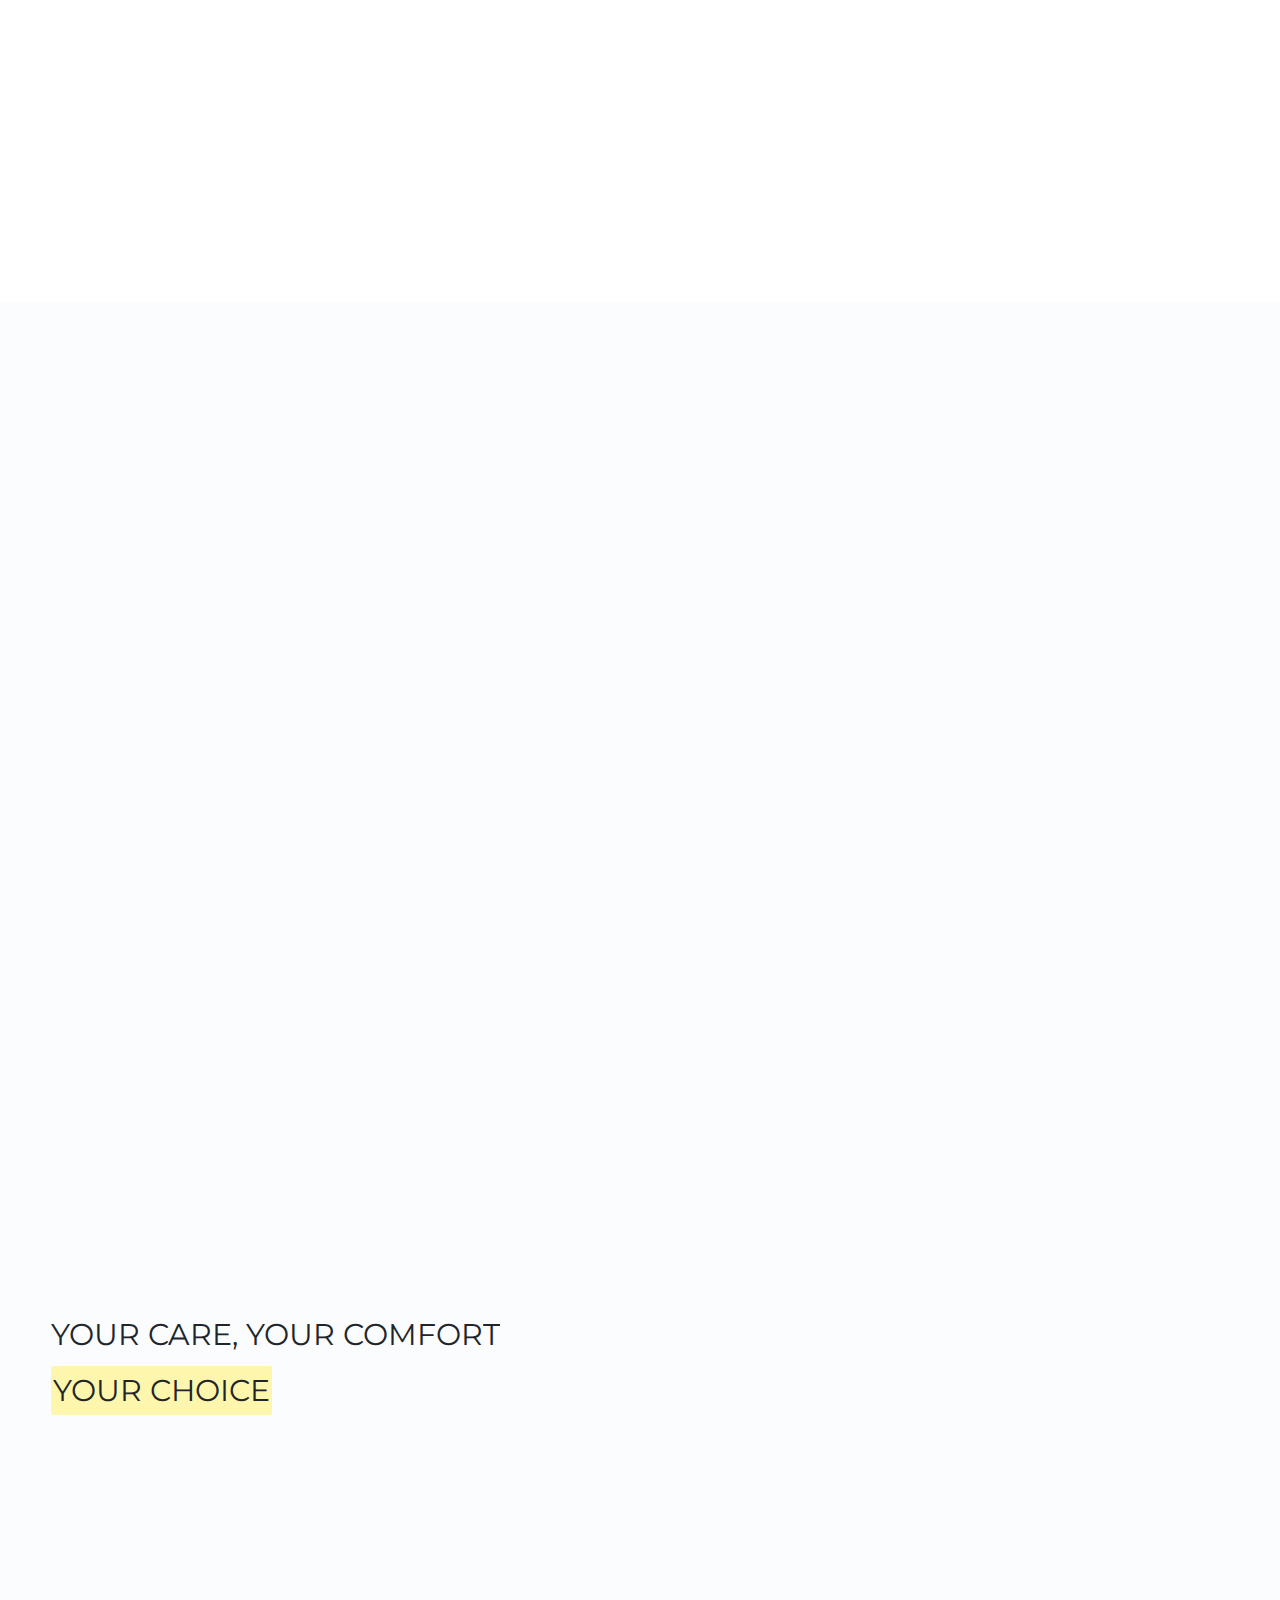
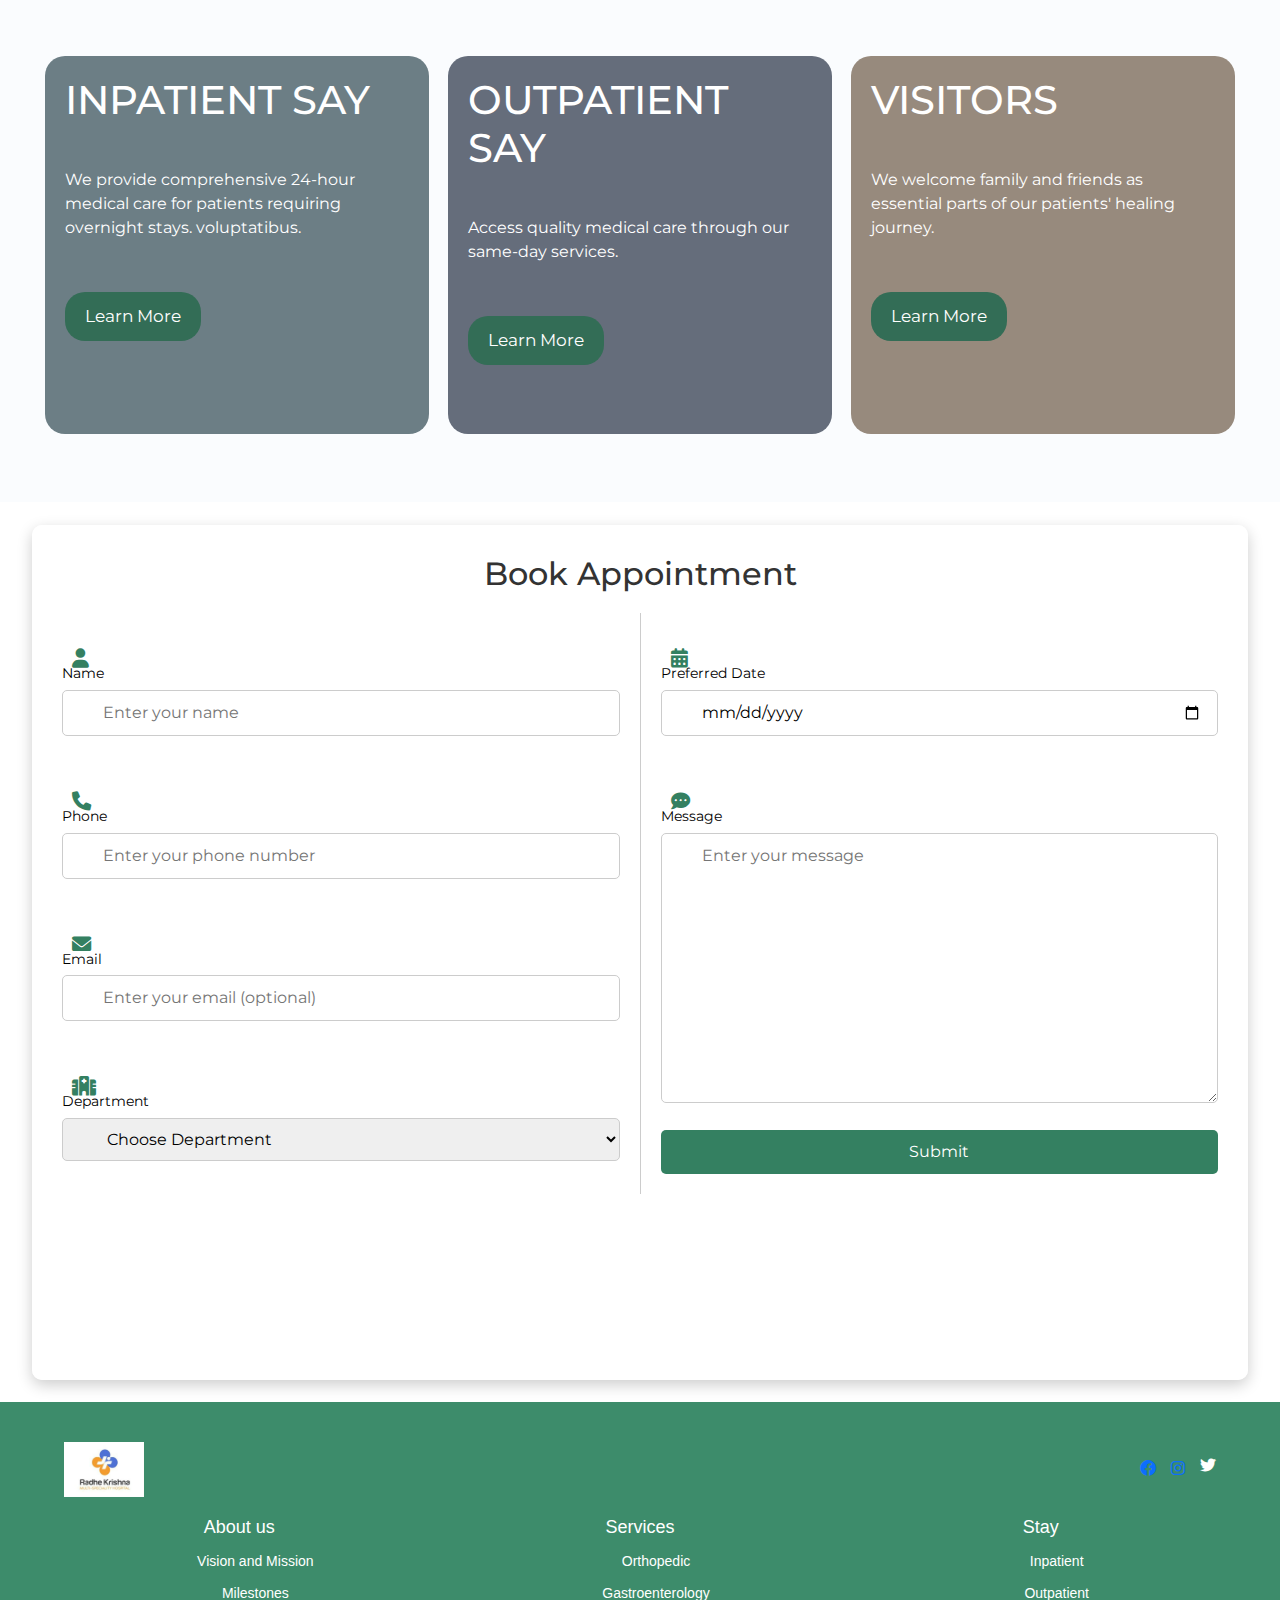
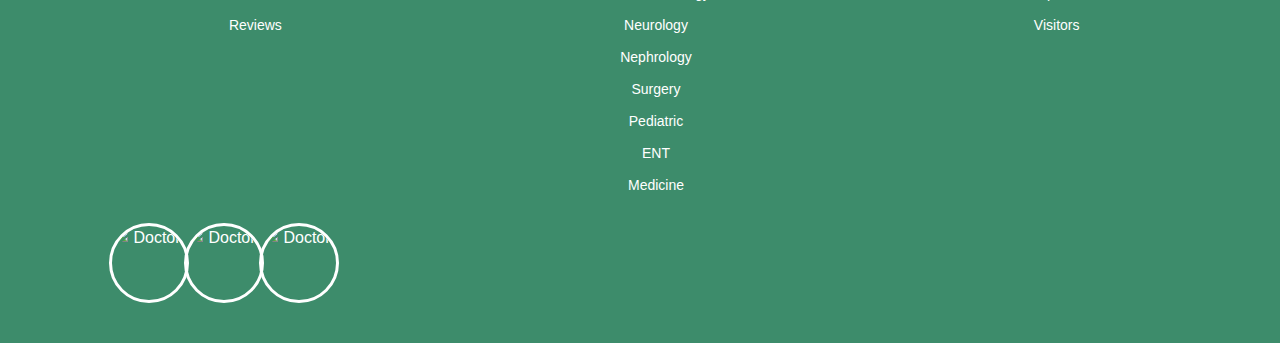
==== commit bca73090: "update" ====
--- a/index.html
+++ b/index.html
@@ -413,10 +413,10 @@
             justify-content: space-between;
             align-items: flex-start;
         }
-        .footer .logo {
-            font-size: 24px;
-            font-weight: bold;
-        }
+        .footer-logo img {
+    width: 80px;
+    height: auto;
+}
         .footer .social-icons {
             display: flex;
             gap: 15px;
@@ -492,7 +492,7 @@
 </head>
 <body>
     <footer class="footer">
-      <div class="logo">
+      <div class="footer-logo">
         <img src="/images/logo-light.jpeg">
     </div>
         <div class="social-icons">
